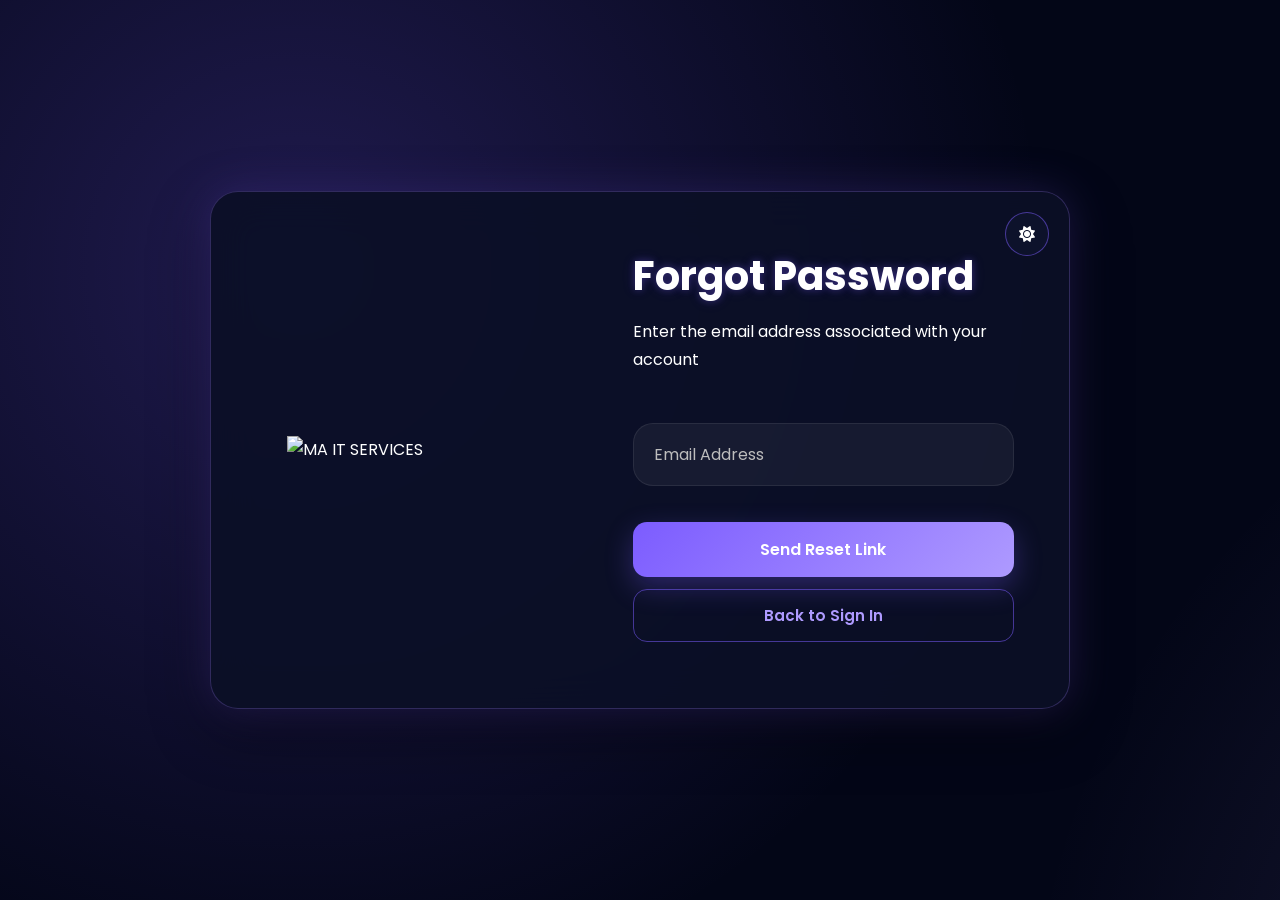
==== forgot-password.html @ 7e18f390 "Major website upgrade with settings, themes and user account features" ====
<!DOCTYPE html>
<html lang="en">

<head>
    <meta charset="UTF-8">
    <meta name="viewport" content="width=device-width, initial-scale=1.0">

    <title>Forgot Password | MA IT SERVICES</title>

    <link rel="preconnect" href="https://fonts.googleapis.com">
    <link rel="preconnect" href="https://fonts.gstatic.com" crossorigin>
    <link rel="stylesheet" href="https://fonts.googleapis.com/css2?family=Poppins:wght@300;400;500;600;700;800&display=swap">
    <link rel="stylesheet" href="style.css">
    <link rel="stylesheet" href="effects.css">
    <link rel="stylesheet" href="ui-upgrade.css">
    <script src="appearance.js"></script>
    <script src="accessibility.js"></script>
    <link
    rel="stylesheet"
    href="https://cdnjs.cloudflare.com/ajax/libs/font-awesome/6.5.2/css/all.min.css"
>
</head>

<body>

    <div id="auth-screen">

        <div class="auth-box">
            <button
    type="button"
    id="authThemeToggle"
    class="auth-theme-toggle"
    aria-label="Switch theme"
    title="Switch Light / Dark Mode"
>
    <i class="fas fa-moon"></i>
</button>

            <img src="images/logo.png" alt="MA IT SERVICES">

            <div id="forgot-section">

                <h2>Forgot Password</h2>

                <p>
                    Enter the email address associated with your account
                </p>

                <form id="forgot-password-form">

                    <input
                        type="email"
                        id="forgot-email"
                        placeholder="Email Address"
                        aria-label="Email address"
                        autocomplete="email"
                        required
                    >

                    <button type="submit">
                        Send Reset Link
                    </button>

                </form>

                <button id="forgot-back-login" type="button">
                    Back to Sign In
                </button>

                <p id="forgot-message" role="status" aria-live="polite"></p>

            </div>

        </div>

    </div>


    <script src="https://cdn.jsdelivr.net/npm/@supabase/supabase-js@2"></script>
    <script src="effects.js"></script>
    <script src="language.js"></script>

    <script>
function shouldRememberAuthPreferences() {
    return localStorage.getItem("maRememberPreferences") !== "false";
}

function readAuthPreference(key, fallbackValue) {
    const storage = shouldRememberAuthPreferences()
        ? localStorage
        : sessionStorage;
    const value = storage.getItem(key);

    return value === null ? fallbackValue : value;
}

function writeAuthPreference(key, value) {
    if (shouldRememberAuthPreferences()) {
        localStorage.setItem(key, value);
        sessionStorage.removeItem(key);
    } else {
        sessionStorage.setItem(key, value);
        localStorage.removeItem(key);
    }
}

const savedForgotTheme =
    readAuthPreference("maThemeMode", "dark");

const savedForgotAccent =
    readAuthPreference("maAccentStyle", "purple");

document.documentElement.setAttribute(
    "data-theme",
    savedForgotTheme
);

document.documentElement.setAttribute(
    "data-accent",
    savedForgotAccent
);

const authThemeToggle =
    document.getElementById("authThemeToggle");

function updateForgotThemeIcon() {
    if (!authThemeToggle) return;

    const icon = authThemeToggle.querySelector("i");

    let currentTheme =
        document.documentElement.getAttribute("data-theme");

    if (currentTheme === "system") {
        currentTheme =
            window.matchMedia("(prefers-color-scheme: light)").matches
                ? "light"
                : "dark";
    }

    if (currentTheme === "light") {
        icon.classList.remove("fa-sun");
        icon.classList.add("fa-moon");
        authThemeToggle.title = "Switch to Dark Mode";
    } else {
        icon.classList.remove("fa-moon");
        icon.classList.add("fa-sun");
        authThemeToggle.title = "Switch to Light Mode";
    }
}

if (authThemeToggle) {
    authThemeToggle.addEventListener("click", () => {

        let currentTheme =
            document.documentElement.getAttribute("data-theme");

        if (currentTheme === "system") {
            currentTheme =
                window.matchMedia("(prefers-color-scheme: light)").matches
                    ? "light"
                    : "dark";
        }

        const newTheme =
            currentTheme === "light" ? "dark" : "light";

        document.documentElement.setAttribute(
            "data-theme",
            newTheme
        );

        writeAuthPreference(
            "maThemeMode",
            newTheme
        );

        updateForgotThemeIcon();
    });
}

updateForgotThemeIcon();
        const SUPABASE_URL =
            "https://bssjncbsxnynsriqunrf.supabase.co";

        const SUPABASE_PUBLISHABLE_KEY =
            "sb_publishable_bNNHzk3Af3ME696lO3Qz9g_ANYWLmOO";


        const forgotSupabase = supabase.createClient(
            SUPABASE_URL,
            SUPABASE_PUBLISHABLE_KEY
        );


        const forgotForm =
            document.getElementById("forgot-password-form");

        const forgotEmail =
            document.getElementById("forgot-email");

        const forgotMessage =
            document.getElementById("forgot-message");

        const forgotBackLogin =
            document.getElementById("forgot-back-login");


        forgotForm.addEventListener(
            "submit",
            async (event) => {

                event.preventDefault();

                const email = forgotEmail.value.trim();

                if (!email) {
                    forgotMessage.textContent =
                        "Please enter your email address.";
                    return;
                }


                forgotMessage.textContent =
                    "Sending password reset link...";


                const { error } =
                    await forgotSupabase.auth.resetPasswordForEmail(
                        email,
                        {
                            redirectTo:
                                "http://127.0.0.1:5500/reset-password.html"
                        }
                    );


                if (error) {

                    forgotMessage.textContent =
                        error.message;

                    console.error(
                        "Password reset failed:",
                        error
                    );

                    return;
                }


                forgotMessage.textContent =
                    "Password reset link has been sent to your email.";

            }
        );


        forgotBackLogin.addEventListener(
            "click",
            () => {

                window.location.href = "index.html";

            }
        );

    </script>

</body>
</html>
---- style.css ----
:root {
    --primary: #7c5cff;
    --secondary: #9f7bff;
    --dark: #030617;
    --dark-light: #0b1026;
    --card-bg: rgba(255, 255, 255, .05);
    --border: rgba(255, 255, 255, .08);
    --text: #ffffff;
    --muted: #cfcfcf;
}

* {
    margin: 0;
    padding: 0;
    box-sizing: border-box;
    font-family: 'Poppins', sans-serif;
    scroll-behavior: smooth;
}

html {
    scroll-padding-top: 100px;
}

body {
    background: var(--dark);
    color: var(--text);
    overflow-x: hidden;
    line-height: 1.7;
}

img {
    max-width: 100%;
    display: block;
}

section {
    padding: 100px 8%;
}

.section-title {
    font-size: 3rem;
    text-align: center;
    margin-bottom: 30px;
    color: var(--secondary);
    font-weight: 700;
}

.products-subtitle {
    text-align: center;
    max-width: 800px;
    margin: 0 auto 40px;
    color: var(--muted);
}

::-webkit-scrollbar {
    width: 10px;
}

::-webkit-scrollbar-thumb {
    background: linear-gradient(var(--primary), var(--secondary));
    border-radius: 30px;
}

/* HEADER */

.header {
    position: fixed;
    top: 0;
    left: 0;
    width: 100%;
    padding: 22px 8%;
    display: flex;
    justify-content: space-between;
    align-items: center;
    background: rgba(0, 0, 0, .35);
    backdrop-filter: blur(20px);
    border-bottom: 1px solid var(--border);
    z-index: 1000;
}

.header.scrolled {
    padding: 12px 8%;
    background: rgba(0, 0, 0, .85);
    backdrop-filter: blur(30px);
    box-shadow: 0 5px 25px rgba(0, 0, 0, .3);
}

.logo {
    display: flex;
    align-items: center;
    gap: 12px;
}

.logo img {
    width: 220px;
    transition: all 0.3s ease;
}

.header.scrolled .logo img {
    transform: scale(0.85);
}

.navbar {
    display: flex;
    gap: 35px;
}

.navbar a {
    color: #fff;
    text-decoration: none;
    font-weight: 500;
    transition: .3s;
}

.navbar a:hover {
    color: var(--secondary);
}

.menu-btn{
    display:none;
    font-size:28px;
    color:#fff;
    cursor:pointer;
    z-index:1001;
}

/* HERO */

.hero {
    min-height: 100vh;
    display: flex;
    justify-content: center;
    align-items: center;
    text-align: center;
    padding-top: 120px;

    background:
        radial-gradient(circle at top right, #7c5cff22, transparent 35%),
        radial-gradient(circle at bottom left, #9f7bff22, transparent 35%);
}

.hero-content {
    max-width: 900px;
}

.hero-tag {
    display: block;
    letter-spacing: 3px;
    color: var(--secondary);
    font-size: .9rem;
    margin-top: 50px;
    margin-bottom: 40px;
}

.hero h1 {
    font-size: 5rem;
    font-weight: 800;
    margin: 0;
}

.hero p {
    font-size: 1.3rem;
    color: var(--muted);
}

.hero-buttons {
    margin-top: 40px;
    display: flex;
    justify-content: center;
    gap: 20px;
    flex-wrap: wrap;
}

.btn {
    display: inline-block;
    padding: 16px 40px;
    border-radius: 50px;
    background: linear-gradient(90deg, var(--primary), var(--secondary));
    color: #fff;
    text-decoration: none;
    font-weight: 600;
    transition: .4s;
    border: none;
    cursor: pointer;
}

.btn:hover {
    transform: translateY(-5px);
    box-shadow: 0 0 30px rgba(159, 123, 255, .5);
}

.btn-outline {
    padding: 16px 40px;
    border: 2px solid var(--secondary);
    border-radius: 50px;
    color: #fff;
    text-decoration: none;
    transition: .4s;
}

.btn-outline:hover {
    background: var(--secondary);
}

/* ABOUT */

.about p {
    max-width: 900px;
    margin: auto;
    text-align: center;
    color: var(--muted);
    font-size: 1.05rem;
}

/* SERVICES */

.service-grid {
    display: grid;
    grid-template-columns: repeat(auto-fit, minmax(250px, 1fr));
    gap: 30px;
}

.card {
    background: var(--card-bg);
    backdrop-filter: blur(20px);
    border: 1px solid var(--border);
    border-radius: 25px;
    padding: 40px;
    text-align: center;
    transition: .4s;
}

.card:hover {
    transform: translateY(-10px);
    box-shadow: 0 0 30px rgba(159, 123, 255, .25);
}

.card i {
    font-size: 3rem;
    color: var(--secondary);
    margin-bottom: 20px;
}

.card h3 {
    margin-bottom: 15px;
}

/* PRODUCTS */

.product-grid {
    display: grid;
    grid-template-columns: repeat(auto-fit, minmax(240px, 1fr));
    gap: 30px;
    margin-top: 50px;
}

.product-card {
    background: var(--card-bg);
    border: 1px solid var(--border);
    border-radius: 25px;
    overflow: hidden;
    text-align: center;
    transition: .4s;
    backdrop-filter: blur(20px);

    transform-style: preserve-3d;
    cursor: pointer;
}



.product-card:hover {
    transform: translateY(-15px) rotateX(5deg) rotateY(-5deg) scale(1.03);
    box-shadow: 0 20px 50px rgba(159, 123, 255, .35);
}

.product-card img {
    width: 100%;
    height: 220px;
    object-fit: cover;
    cursor: pointer;
}

.product-card h3 {
    padding: 20px;
}

/* MA STUDIO INC */

.company-wrapper {
    display: grid;
    grid-template-columns: 300px 1fr;
    gap: 50px;
    align-items: center;
}

.company-logo-box img {
    width: 100%;
    border-radius: 30px;
    border: 2px solid rgba(255, 255, 255, .1);
}

.company-info h3 {
    font-size: 2rem;
    color: var(--secondary);
    margin-bottom: 20px;
}

.company-info p {
    color: var(--muted);
    margin-bottom: 20px;
}

.company-info ul {
    list-style: none;
}

.company-info li {
    margin-bottom: 15px;
}

/* FOUNDER */

.founder-wrapper {
    display: grid;
    grid-template-columns: 300px 1fr;
    gap: 50px;
    align-items: center;
}

.founder-image img {
    width: 300px;
    height: 300px;
    border-radius: 50%;
    object-fit: cover;
    border: 5px solid rgba(159, 123, 255, .3);
    box-shadow: 0 0 40px rgba(159, 123, 255, .3);
}

.founder-content h3 {
    font-size: 2.2rem;
    margin-bottom: 10px;
}

.designation {
    color: var(--secondary);
    font-weight: 600;
    margin-bottom: 20px;
}

/* HIGHLIGHTS */

.highlights-grid {
    display: grid;
    grid-template-columns: repeat(auto-fit, minmax(250px, 1fr));
    gap: 30px;
    margin-top: 50px;
}

.highlight-card {
    background: var(--card-bg);
    border: 1px solid var(--border);
    border-radius: 25px;
    padding: 35px;
    text-align: center;
    backdrop-filter: blur(20px);
    transition: .4s;
}

.highlight-card:hover {
    transform: translateY(-10px);
    box-shadow: 0 0 30px rgba(159, 123, 255, .25);
}

.highlight-card i {
    font-size: 2.5rem;
    color: var(--secondary);
    margin-bottom: 20px;
}

.highlight-card h3 {
    margin-bottom: 15px;
}

/* BRANDS */

.brands-image {
    max-width: 1000px;
    margin: 50px auto 0;
}

.brands-image img {
    width: 100%;
    border-radius: 30px;
    border: 1px solid var(--border);
    box-shadow: 0 0 40px rgba(159, 123, 255, .15);
}

/* CTA */

.cta-section {
    text-align: center;
    background: linear-gradient(135deg,
            rgba(124, 92, 255, .12),
            rgba(159, 123, 255, .08));
    border-top: 1px solid var(--border);
    border-bottom: 1px solid var(--border);
}

.cta-section h2 {
    font-size: 3rem;
    margin-bottom: 20px;
}

.cta-section p {
    max-width: 800px;
    margin: 0 auto 40px;
    color: var(--muted);
}

/* CONTACT */

form {
    max-width: 750px;
    margin: 50px auto 0;
    display: flex;
    flex-direction: column;
    gap: 20px;
}

form input,
form textarea {
    padding: 18px 20px;
    background: rgba(255, 255, 255, .05);
    border: 1px solid var(--border);
    border-radius: 20px;
    color: #fff;
    outline: none;
    font-size: 1rem;
    transition: .3s;
}

form input:focus,
form textarea:focus {
    border-color: var(--secondary);
    box-shadow: 0 0 20px rgba(159, 123, 255, .25);
}

form input::placeholder,
form textarea::placeholder {
    color: #bdbdbd;
}

form button {
    align-self: center;
}

/* FOOTER */

footer {
    padding: 80px 8% 40px;
    text-align: center;
    background: #020312;
    border-top: 1px solid var(--border);
}

.footer-content h3 {
    font-size: 2rem;
    color: var(--secondary);
    margin-bottom: 15px;
}

.footer-content p {
    color: var(--muted);
    margin-bottom: 10px;
}

.footer-links {
    display: flex;
    justify-content: center;
    flex-wrap: wrap;
    gap: 25px;
    margin: 35px 0;
}

.footer-links a {
    text-decoration: none;
    color: #fff;
    transition: .3s;
}

.footer-links a:hover {
    color: var(--secondary);
}

.copyright {
    margin-top: 20px;
    opacity: .7;
}

/* BACK TO TOP */

#topBtn {
    position: fixed;
    bottom: 30px;
    right: 30px;
    width: 55px;
    height: 55px;
    border: none;
    border-radius: 50%;
    background: linear-gradient(90deg,
            var(--primary),
            var(--secondary));
    color: #fff;
    font-size: 1.2rem;
    cursor: pointer;
    display: none;
    z-index: 999;
    box-shadow: 0 0 25px rgba(159, 123, 255, .4);
}

/* LIGHTBOX */

.lightbox {
    position: fixed;
    top: 0;
    left: 0;
    width: 100%;
    height: 100%;
    background: rgba(0, 0, 0, .95);
    display: none;
    justify-content: center;
    align-items: center;
    z-index: 3000;
    padding: 20px;
}

.lightbox img {
    max-width: 90%;
    max-height: 85%;
    border-radius: 20px;
}

.close-lightbox {
    position: absolute;
    top: 30px;
    right: 40px;
    font-size: 3rem;
    color: #fff;
    cursor: pointer;
}

/* ANIMATIONS */

.reveal {
    opacity: 1;
    transform: translateY(0);
    transition: 1s ease;
}

.reveal.active {
    opacity: 1;
    transform: translateY(0);
}

/* MOBILE */

@media(max-width:900px) {

    .menu-btn {
        display: block;
    }

    .navbar {
        position: fixed;
        top: 90px;
        right: -100%;
        width: 280px;
        height: 100vh;
        background: #050919;
        flex-direction: column;
        padding-top: 50px;
        align-items: center;
        transition: .4s;
    }

    .navbar.active {
        right: 0;
    }

    .hero h1 {
        font-size: 3rem;
    }

    .company-wrapper,
    .founder-wrapper {
        grid-template-columns: 1fr;
        text-align: center;
    }

    .founder-image {
        display: flex;
        justify-content: center;
    }

}

@media(max-width:600px) {

    section {
        padding: 80px 6%;
    }

    .hero h1 {
        font-size: 2.3rem;
    }

    .section-title {
        font-size: 2rem;
    }

    .hero-buttons {
        flex-direction: column;
        align-items: center;
    }

    .btn,
    .btn-outline {
        width: 100%;
        max-width: 280px;
        text-align: center;
    }

    .footer-links {
        flex-direction: column;
        gap: 15px;
    }

}

/* SCROLL PROGRESS BAR */

#progress-bar {
    position: fixed;
    top: 0;
    left: 0;
    width: 0%;
    height: 4px;
    z-index: 9999;
    background: linear-gradient(90deg, #00c6ff, #7d5fff, #00c6ff);
    box-shadow: 0 0 15px rgba(125, 95, 255, .8);
    transition: width .1s linear;
}

/* =========================
   FLOATING PARTICLES
========================= */

.particles {
    position: fixed;
    top: 0;
    left: 0;
    width: 100%;
    height: 100%;
    overflow: hidden;
    pointer-events: none;
    z-index: -1;
}

.particles span {
    position: absolute;
    display: block;
    width: 6px;
    height: 6px;
    background: rgba(120, 170, 255, 0.5);
    border-radius: 50%;
    animation: floatParticle 18s linear infinite;
}

.particles span:nth-child(1) {
    left: 10%;
    animation-delay: 0s;
}

.particles span:nth-child(2) {
    left: 25%;
    animation-delay: 3s;
}

.particles span:nth-child(3) {
    left: 40%;
    animation-delay: 6s;
}

.particles span:nth-child(4) {
    left: 60%;
    animation-delay: 9s;
}

.particles span:nth-child(5) {
    left: 80%;
    animation-delay: 12s;
}

.particles span:nth-child(6) {
    left: 90%;
    animation-delay: 15s;
}

@keyframes floatParticle {

    0% {
        transform: translateY(100vh) scale(.5);
        opacity: 0;
    }

    20% {
        opacity: 1;
    }

    80% {
        opacity: 1;
    }

    100% {
        transform: translateY(-10vh) scale(1.2);
        opacity: 0;
    }
}

/* =========================
   CURSOR GLOW EFFECT
========================= */

.cursor-glow {
    position: fixed;
    width: 300px;
    height: 300px;
    border-radius: 50%;
    background: radial-gradient(circle,
            rgba(125, 95, 255, 0.18) 0%,
            rgba(0, 198, 255, 0.08) 40%,
            transparent 70%);

    pointer-events: none;
    transform: translate(-50%, -50%);
    z-index: 0;
    transition: transform 0.08s linear;
    filter: blur(20px);
}

/* TYPING EFFECT */

.typing-text {
    margin: 20px 0;
    font-size: 1.2rem;
    color: var(--secondary);
    min-height: 30px;
    font-weight: 600;
}

#typed::after {
    content: "|";
    animation: blink .8s infinite;
}

@keyframes blink {
    50% {
        opacity: 0;
    }
}

/* =========================
   LOADING SCREEN
========================= */

#loader {
    position: fixed;
    inset: 0;
    background: #030617;
    display: flex;
    flex-direction: column;
    justify-content: center;
    align-items: center;
    z-index: 10000;
    transition: all .8s ease;
}

#loader img {
    width: 180px;
    margin-bottom: 20px;
    animation: pulseLogo 2s infinite;
}

#loader h2 {
    color: #fff;
    margin-bottom: 10px;
}

#loader p {
    color: #7d5fff;
}

#loader.hide {
    opacity: 0;
    visibility: hidden;
    pointer-events: none;
}



@keyframes pulseLogo {

    0%,
    100% {
        transform: scale(1);
    }

    50% {
        transform: scale(1.08);
    }
}

.logo {
    display: flex;
    align-items: center;
    gap: 20px;
}

.logo span {
    font-size: 28px;
    font-weight: 700;
    color: #fff;
    letter-spacing: 1px;
    white-space: nowrap;
    text-decoration: none;
    border-bottom: none !important;
}


@media (max-width:768px) {
    .logo span {
        font-size: 18px;
    }
}

/* ==========================
   MOBILE OPTIMIZATION
========================== */

@media (max-width:768px){

    section{
        padding:80px 25px;
    }

    .section-title{
        font-size:2rem;
        text-align:center;
    }

    .container{
        width:100%;
        padding:0 15px;
    }
.logo{
    width:auto;
    gap:6px;
}

.logo span{
    display:block;
    font-size:12px;
    font-weight:700;
    color:#fff;
    white-space:nowrap;
    letter-spacing:0.5px;
}
.header{
    justify-content:space-between;
}
.menu-btn{
    position:absolute;
    right:15px;
    top:50%;
    transform:translateY(-50%);
    margin-left:0;
    z-index:1001;
    font-size:30px;
}
}/* ==========================
   MOBILE OPTIMIZATION PART 2
========================== */

@media (max-width:768px){

    .products-grid{
        grid-template-columns:1fr;
        gap:20px;
    }

    .product-card{
        width:100%;
    }

    .product-card img{
        width:100%;
        height:220px;
        object-fit:cover;
    }

    .contact-container{
        grid-template-columns:1fr;
        gap:30px;
    }

    .contact-form{
        width:100%;
    }

    .footer-content{
        text-align:center;
    }

    body{
        overflow-x:hidden;
    }

    button,
    .btn,
    a{
        min-height:48px;
    }

}/* MOBILE HEADER FIX */

@media (max-width:768px){

.header{
    height:85px;
    padding:12px 5%;
}

.logo img{
    width:120px;
    height:auto;
}

.logo span{
    display:none !important;
}
}/* MOBILE MENU BUTTON FIX */

/* FINAL MOBILE MENU FIX */

@media (max-width:768px){

    .menu-btn{
        display:flex !important;
        align-items:center;
        justify-content:center;
        position:absolute;
        right:18px;
        top:50%;
        transform:translateY(-50%);
        width:44px;
        height:44px;
        font-size:30px;
        color:#fff;
        cursor:pointer;
        z-index:9999;
    }

}


/* MOBILE NAVBAR FIX */

@media (max-width:768px){

    .navbar{
        position:fixed;
        top:80px;
        right:-100%;
        width:250px;
        height:100vh;
        background:#081225;
        display:flex;
        flex-direction:column;
        align-items:center;
        gap:25px;
        padding-top:40px;
        transition:0.4s;
        z-index:999;
    }

    .navbar.active{
        right:0;
    }

    .navbar a{
        font-size:18px;
    }

}/* SMALL MOBILE DEVICES */

@media (max-width:576px){

    .hero h1{
        font-size:2.6rem;
        line-height:1.2;
    }

    .hero p{
        font-size:1rem;
    }

    .btn{
        width:100%;
        text-align:center;
    }

    .product-card img{
        height:180px;
    }

    .section-title{
        font-size:1.8rem;
    }

    .footer{
        text-align:center;
    }

}/* ==========================
   HERO & NAVBAR REDESIGN
========================== */

.header{
    height:110px;
    padding:0 6%;
    background:rgba(3,6,23,.95);
    border-bottom:1px solid rgba(124,92,255,.2);
}

.logo img{
    width:220px;
}

.logo span{
    display:block;
    font-size:20px;
    font-weight:700;
    color:#fff;
    white-space:nowrap;
    letter-spacing:1px;
}
.navbar{
    gap:45px;
}

.navbar a{
    font-size:16px;
    font-weight:600;
    position:relative;
}

.navbar a::after{
    content:'';
    position:absolute;
    left:0;
    bottom:-8px;
    width:0;
    height:2px;
    background:#8f6fff;
    transition:.3s;
}

.navbar a:hover::after{
    width:100%;
}

.nav-contact{
    padding:12px 24px;
    border:1px solid #8f6fff;
    border-radius:40px;
    color:#fff;
    text-decoration:none;
    display:flex;
    align-items:center;
    gap:10px;
    transition:.3s;
}

.nav-contact:hover{
    background:#8f6fff;
}


/* HERO */

.hero{
    min-height:100vh;
    display:grid;
    grid-template-columns:1fr 1fr;
    align-items:center;
    gap:50px;
    padding:140px 6% 80px;
    text-align:left;
}

.hero-left h1{
    font-size:5rem;
    line-height:1;
    margin:20px 0;
}

.hero-desc{
    font-size:1.2rem;
    color:#d0d0d0;
    margin-top:20px;
}

.hero-image-box img{
    width:100%;
    border-radius:25px;
    border:1px solid rgba(124,92,255,.4);
    box-shadow:
        0 0 30px rgba(124,92,255,.35),
        0 0 80px rgba(124,92,255,.20);
    transition:0.4s ease;
}

.hero-image-box img:hover{
    transform:scale(1.02);
    box-shadow:
        0 0 40px rgba(124,92,255,.45),
        0 0 100px rgba(124,92,255,.25);
}

.hero-buttons{
    justify-content:flex-start;
}


/* MOBILE */

@media(max-width:900px){

    .nav-contact{
        display:none;
    }

    .hero{
        grid-template-columns:1fr;
        text-align:center;
        gap:40px;
    }

    .hero-buttons{
        justify-content:center;
    }

    .hero-left h1{
        font-size:3.5rem;
    }

}

@media(max-width:768px){

    .logo img{
        width:120px;
    }

    .hero{
        padding-top:120px;
    }

    .hero-left h1{
        font-size:2.8rem;
    }

    .hero-desc{
        font-size:1rem;
    }

    .hero-image-box{
        order:-1;
    }

}

@media(max-width:576px){

    .hero-left h1{
        font-size:2.3rem;
    }

    .hero-buttons .btn,
    .hero-buttons .btn-outline{
        width:100%;
        max-width:280px;
    }

}/* ==========================
   PREMIUM FOOTER REDESIGN
========================== */

.footer-cta{
    margin:80px 40px 0;
    padding:35px 50px;
    border-radius:30px 30px 0 0;
    background:linear-gradient(90deg,#5f3dff,#8f6fff);
    display:flex;
    justify-content:space-between;
    align-items:center;
    gap:30px;
    flex-wrap:wrap;
}

.footer-cta-icon{
    width:90px;
    height:90px;
    border-radius:50%;
    background:rgba(255,255,255,.15);
    display:flex;
    justify-content:center;
    align-items:center;
    font-size:36px;
    color:#fff;
    box-shadow:0 0 25px rgba(255,255,255,.25);
}

.footer-cta-text h2{
    font-size:2rem;
    margin-bottom:8px;
}

.footer-cta-text p{
    opacity:.9;
}

.footer-mail-btn{
    padding:16px 35px;
    border:1px solid rgba(255,255,255,.5);
    border-radius:50px;
    color:#fff;
    text-decoration:none;
    display:flex;
    gap:12px;
    align-items:center;
    transition:.3s;
}

.footer-mail-btn:hover{
    background:rgba(255,255,255,.15);
}


/* MAIN FOOTER */

.new-footer{
    background:#020312;
    padding:60px 6% 20px;
    border-top:1px solid rgba(124,92,255,.15);
}

.footer-grid{
    display:grid;
    grid-template-columns:1.4fr 1fr 1fr 1fr;
    gap:40px;
}

.footer-brand img{
    width:220px;
    margin-bottom:20px;
}

.footer-brand p{
    color:#cfcfcf;
    line-height:1.8;
    margin-bottom:20px;
}

.social-icons{
    display:flex;
    gap:15px;
}

.social-icons a{
    width:42px;
    height:42px;
    border-radius:50%;
    background:rgba(255,255,255,.08);
    display:flex;
    justify-content:center;
    align-items:center;
    color:#fff;
    text-decoration:none;
    transition:.3s;
}

.social-icons a:hover{
    background:#8f6fff;
}

.footer-grid h3{
    margin-bottom:20px;
    color:#fff;
}

.footer-grid a,
.footer-grid p{
    display:block;
    color:#cfcfcf;
    text-decoration:none;
    margin-bottom:12px;
    transition:.3s;
}

.footer-grid a:hover{
    color:#8f6fff;
}

.footer-bottom{
    margin-top:40px;
    padding-top:20px;
    border-top:1px solid rgba(255,255,255,.08);
    display:flex;
    justify-content:space-between;
    flex-wrap:wrap;
    gap:15px;
    color:#b0b0b0;
}


/* MOBILE FOOTER */

@media(max-width:900px){

    .footer-grid{
        grid-template-columns:1fr 1fr;
    }

}

@media(max-width:768px){

    .footer-cta{
        margin:60px 20px 0;
        padding:30px 25px;
        text-align:center;
        justify-content:center;
    }

    .footer-grid{
        grid-template-columns:1fr;
        text-align:center;
    }

    .social-icons{
        justify-content:center;
    }

    .footer-brand img{
        margin:auto auto 20px;
    }

    .footer-bottom{
        justify-content:center;
        text-align:center;
    }

}

@media(max-width:576px){

    .footer-cta-text h2{
        font-size:1.5rem;
    }

    .footer-mail-btn{
        width:100%;
        justify-content:center;
    }

}/* ==========================
   FINAL FIXES + MOBILE
========================== */

/* HERO IMAGE */
.hero-right{
    display:flex;
    justify-content:center;
    align-items:center;
}

.hero-image-box{
    width:100%;
    max-width:700px;
    position:relative;
    padding:12px;
    border-radius:30px;
    overflow:hidden;
}

.hero-image-box::before{
    content:"";
    position:absolute;
    inset:0;
    border-radius:30px;
    background:linear-gradient(
        90deg,
        #ff00ff,
        #00ffff,
        #00ff66,
        #ff00ff
    );
    background-size:300% 300%;
  animation:rgbGlow 4s linear infinite;
filter:blur(25px);
opacity:1;
}

.hero-image-box img{
    position:relative;
    z-index:1;
}
@keyframes rgbGlow{

    0%{
        background-position:0% 50%;
    }

    50%{
        background-position:100% 50%;
    }

    100%{
        background-position:0% 50%;
    }

}
.hero-image-box img{
    width:100%;
    height:auto;
    object-fit:cover;
    border-radius:25px;
    display:block;
    box-shadow:
        0 0 25px rgba(0,255,255,.35),
        0 0 50px rgba(140,0,255,.35);
}
/* LOGO FIX */
.logo img{
    width:200px !important;
    height:auto;
}

/* NAVBAR FIX */
.navbar{
    align-items:center;
}

.navbar a{
    white-space:nowrap;
}

/* MOBILE HEADER */
@media(max-width:768px){

    .header{
        padding:15px 20px;
        height:80px;
    }

    .logo img{
        width:140px !important;
    }

    .menu-btn{
        right:20px;
        top:25px;
        position:absolute;
    }

    .navbar{
        top:80px;
        width:100%;
        right:-100%;
    }

    .navbar.active{
        right:0;
    }

    .hero{
        padding:120px 20px 60px;
    }

    .hero-right{
        order:2;
    }

    .hero-left{
        order:1;
    }

.hero-image-box{
    max-width: 820px;
}

}

/* SMALL DEVICES */
@media(max-width:576px){

    .hero-tag{
        font-size:.8rem;
        letter-spacing:2px;
    }

    .hero-left h1{
        font-size:2.2rem !important;
    }

    .hero-desc{
        line-height:1.8;
    }

    .footer-cta{
        border-radius:20px 20px 0 0;
    }

    #topBtn{
        width:50px;
        height:50px;
        right:20px;
        bottom:20px;
    }

}/* =========================
   CUSTOMER AUTH SCREEN
========================= */

#auth-screen {
    position: fixed;
    inset: 0;
    width: 100%;
    min-height: 100vh;
    background:
        radial-gradient(circle at top right, rgba(124,92,255,.18), transparent 35%),
        radial-gradient(circle at bottom left, rgba(0,198,255,.12), transparent 35%),
        #030617;

    display: flex;
    align-items: center;
    justify-content: center;

    padding: 25px;
    z-index: 9998;
    overflow-y: auto;
}

.auth-box {
    width: 100%;
    max-width: 440px;

    background: rgba(11,16,38,.92);
    border: 1px solid rgba(159,123,255,.25);
    border-radius: 28px;

    padding: 40px 35px;
    text-align: center;

    box-shadow:
        0 0 40px rgba(124,92,255,.20),
        0 20px 60px rgba(0,0,0,.45);

    backdrop-filter: blur(20px);
}

.auth-box > img {
    width: 170px;
    height: auto;
    margin: 0 auto 25px;
}

.auth-box h2 {
    font-size: 2rem;
    margin-bottom: 8px;
}

.auth-box > p {
    color: #cfcfcf;
}

#login-form {
    width: 100%;
    margin: 30px 0 15px;
    gap: 16px;
}

#login-form input {
    width: 100%;
    padding: 16px 18px;
    border-radius: 14px;
}

#login-form button {
    width: 100%;
    padding: 15px;
    border: none;
    border-radius: 14px;

    background: linear-gradient(90deg, #5f3dff, #8f6fff);
    color: white;

    font-size: 1rem;
    font-weight: 600;
    cursor: pointer;
}

#forgot-password-btn {
    background: transparent;
    border: none;
    color: #9f7bff;
    cursor: pointer;
    font-size: .95rem;
    margin-top: 5px;
}

#login-message {
    margin-top: 15px;
    min-height: 24px;
    color: #ffffff;
}

@media (max-width: 576px) {

    #auth-screen {
        padding: 18px;
    }

    .auth-box {
        padding: 32px 22px;
        border-radius: 22px;
    }

    .auth-box > img {
        width: 140px;
    }

    .auth-box h2 {
        font-size: 1.7rem;
    }
}/* =========================
   DESKTOP AUTH SCREEN
========================= */

@media (min-width: 900px) {

    #auth-screen {
        padding: 40px;
    }

    .auth-box {
        max-width: 860px;
        min-height: 500px;

        display: grid;
        grid-template-columns: 0.9fr 1.1fr;
        grid-template-rows: auto auto auto auto auto;

        column-gap: 55px;
        align-items: center;

        padding: 50px 55px;
        text-align: left;
    }

    .auth-box > img {
        grid-column: 1;
        grid-row: 1 / 6;

        width: 270px;
        margin: 0 auto;
    }

    .auth-box h2 {
        grid-column: 2;

        font-size: 2.5rem;
        margin: 0 0 8px;

        align-self: end;
    }

    .auth-box > p:not(#login-message) {
        grid-column: 2;

        margin: 0;
        font-size: 1rem;
    }

    #login-form {
        grid-column: 2;

        margin: 28px 0 12px;
    }

    #login-form input {
        padding: 17px 18px;
        font-size: 1rem;
    }

    #login-form button {
        padding: 16px;
        font-size: 1.05rem;
    }

    #forgot-password-btn {
        grid-column: 2;

        justify-self: start;
        margin-top: 2px;
    }

    #login-message {
        grid-column: 2;

        margin-top: 10px;
        text-align: left;
    }
}/* =========================
   SIGNUP BUTTONS
========================= */

#signup-form button[type="submit"] {
    width: 100%;
    padding: 15px 20px;
    margin-top: 4px;

    border: none;
    border-radius: 14px;

    background: linear-gradient(90deg, #5f3dff, #8f6fff);
    color: #ffffff;

    font-size: 1rem;
    font-weight: 600;

    cursor: pointer;
    transition: 0.3s ease;
}

#signup-form button[type="submit"]:hover {
    transform: translateY(-2px);
    box-shadow: 0 8px 25px rgba(124, 92, 255, 0.35);
}

#back-to-login-btn {
    width: 100%;
    padding: 14px 20px;
    margin-top: 12px;

    background: transparent;
    color: #a98cff;

    border: 1px solid rgba(169, 140, 255, 0.65);
    border-radius: 14px;

    font-size: 0.95rem;
    font-weight: 600;

    cursor: pointer;
    transition: 0.3s ease;
}

#back-to-login-btn:hover {
    background: rgba(124, 92, 255, 0.10);
    border-color: #a98cff;
}/* =========================
   LOGIN CREATE ACCOUNT BUTTON
========================= */

#create-account-btn {
    width: 100%;
    padding: 14px 20px;
    margin-top: 12px;

    background: transparent;
    color: #a98cff;

    border: 1px solid rgba(169, 140, 255, 0.65);
    border-radius: 14px;

    font-size: 0.95rem;
    font-weight: 600;

    cursor: pointer;
    transition: 0.3s ease;
}

#create-account-btn:hover {
    background: rgba(124, 92, 255, 0.12);
    border-color: #a98cff;
    transform: translateY(-1px);
}/* =========================
   RESET PASSWORD BUTTON
========================= */

#reset-password-form button[type="submit"] {
    width: 100%;
    padding: 15px 20px;
    margin-top: 8px;

    border: none;
    border-radius: 14px;

    background: linear-gradient(90deg, #5f3dff, #8f6fff);
    color: #ffffff;

    font-size: 1rem;
    font-weight: 600;

    cursor: pointer;
    transition: 0.3s ease;
}

#reset-password-form button[type="submit"]:hover {
    transform: translateY(-2px);
    box-shadow: 0 8px 25px rgba(124, 92, 255, 0.35);
}

#reset-password-form button[type="submit"]:active {
    transform: translateY(0);
}/* =========================
   FORGOT PASSWORD PAGE BUTTONS
========================= */

#forgot-password-form button[type="submit"] {
    width: 100%;
    padding: 15px 20px;
    margin-top: 16px;

    border: none;
    border-radius: 14px;

    background: linear-gradient(90deg, #5f3dff, #8f6fff);
    color: #ffffff;

    font-size: 1rem;
    font-weight: 600;

    cursor: pointer;
    transition: 0.3s ease;
}

#forgot-password-form button[type="submit"]:hover {
    transform: translateY(-2px);
    box-shadow: 0 8px 25px rgba(124, 92, 255, 0.35);
}

#forgot-back-login {
    width: 100%;
    padding: 14px 20px;
    margin-top: 12px;

    background: transparent;
    color: #a98cff;

    border: 1px solid rgba(169, 140, 255, 0.7);
    border-radius: 14px;

    font-size: 0.95rem;
    font-weight: 600;

    cursor: pointer;
    transition: 0.3s ease;
}

#forgot-back-login:hover {
    background: rgba(124, 92, 255, 0.12);
    border-color: #a98cff;
    transform: translateY(-1px);
}

#forgot-message {
    margin-top: 16px;
    line-height: 1.5;
    text-align: center;
}/* AUTH PAGES ONLY */

body.auth-locked {
    overflow: hidden;
}

body.auth-locked #progress-bar {
    display: none !important;
}/* ==============================
   SIGNUP OTP VERIFICATION UI
============================== */

#signup-otp-section:not([hidden]) {
    width: 100%;
    display: flex;
    flex-direction: column;
    gap: 12px;
}

#signup-otp-section h2 {
    margin: 0 0 8px;
}

#signup-otp-section > p {
    margin: 0 0 8px;
    line-height: 1.5;
}

/* OTP INPUT */
#signup-otp {
    width: 100%;
    box-sizing: border-box;
    padding: 17px 18px;

    background: #171c31;
    color: #ffffff;

    border: 1px solid rgba(255, 255, 255, 0.1);
    border-radius: 14px;

    font-size: 16px;
    font-weight: 500;
    letter-spacing: 3px;
    outline: none;

    transition: 0.25s ease;
}

#signup-otp:focus {
    border-color: #8f6fff;
    box-shadow: 0 0 0 3px rgba(143, 111, 255, 0.12);
}

/* VERIFY BUTTON */
#verify-signup-otp-btn {
    width: 100%;
    box-sizing: border-box;
    padding: 15px 20px;

    border: none;
    border-radius: 14px;

    background: linear-gradient(90deg, #5f3dff, #8f6fff);
    color: #ffffff;

    font-size: 15px;
    font-weight: 700;

    cursor: pointer;
    transition: 0.25s ease;
}

#verify-signup-otp-btn:hover {
    transform: translateY(-1px);
    box-shadow: 0 8px 24px rgba(124, 92, 255, 0.30);
}

/* RESEND BUTTON */
#resend-signup-otp-btn {
    width: 100%;
    box-sizing: border-box;
    padding: 14px 20px;

    background: transparent;
    color: #a98cff;

    border: 1px solid rgba(169, 140, 255, 0.75);
    border-radius: 14px;

    font-size: 14px;
    font-weight: 600;

    cursor: pointer;
    transition: 0.25s ease;
}

#resend-signup-otp-btn:hover {
    background: rgba(143, 111, 255, 0.10);
    border-color: #a98cff;
}

/* OTP STATUS MESSAGE */
#signup-otp-message {
    margin: 4px 0 0;
    text-align: center;
    line-height: 1.45;
    font-size: 14px;
}/* ==============================
   HEADER USER PROFILE BUTTON
============================== */

.user-profile-btn {
    width: 48px;
    height: 48px;
    min-width: 48px;

margin-left: 0;

    display: inline-flex;
    align-items: center;
    justify-content: center;

    border-radius: 50%;

    background: rgba(12, 16, 38, 0.95);
    border: 1px solid #8f6fff;

    color: #ffffff;
    font-size: 17px;

    cursor: pointer;

    transition:
        transform 0.25s ease,
        background 0.25s ease,
        border-color 0.25s ease,
        box-shadow 0.25s ease;
}

.user-profile-btn:hover {
    transform: translateY(-2px);

    background: rgba(124, 92, 255, 0.12);
    border-color: #a98cff;

    box-shadow:
        0 0 18px rgba(124, 92, 255, 0.28);
}

.user-profile-btn:active {
    transform: scale(0.96);
}


.header-actions {
    display: flex;
    align-items: center;
    gap: 8px;
}/* ==============================
   LOGIN PASSWORD SHOW / HIDE
============================== */

#login-form .password-field {
    position: relative;
    width: 100%;
}

#login-form .password-field #login-password {
    width: 100%;
    box-sizing: border-box;
    padding-right: 55px;
}

#login-form .password-field .password-toggle {
    position: absolute;
    top: 50%;
    right: 14px;
    transform: translateY(-50%);

    width: 38px;
    height: 38px;
    padding: 0;

    display: flex;
    align-items: center;
    justify-content: center;

    background: transparent;
    border: none;
    border-radius: 50%;

    color: #aaa6bb;
    font-size: 16px;

    cursor: pointer;
    box-shadow: none;
}

#login-form .password-field .password-toggle:hover {
    background: rgba(143, 111, 255, 0.10);
    color: #a98cff;
    transform: translateY(-50%);
}

#login-form .password-field .password-toggle:active {
    transform: translateY(-50%) scale(0.94);
}/* ==============================
   SETTINGS PAGE
============================== */

.settings-page {
    margin: 0;
    min-height: 100vh;
    background:
        radial-gradient(circle at top right, rgba(107, 72, 255, 0.14), transparent 30%),
        #050817;
    color: #ffffff;
    font-family: inherit;
}

/* HEADER */
.settings-header {
    height: 86px;
    padding: 0 42px;

    display: flex;
    align-items: center;
    gap: 20px;

    background: rgba(7, 10, 28, 0.96);
    border-bottom: 1px solid rgba(150, 120, 255, 0.16);
}

.settings-back-btn {
    width: 46px;
    height: 46px;

    display: flex;
    align-items: center;
    justify-content: center;

    border-radius: 50%;
    border: 1px solid #8f6fff;

    color: #ffffff;
    text-decoration: none;

    background: rgba(20, 24, 50, 0.8);
    transition: 0.25s ease;
}

.settings-back-btn:hover {
    background: rgba(143, 111, 255, 0.13);
    box-shadow: 0 0 18px rgba(143, 111, 255, 0.25);
}

.settings-brand {
    display: flex;
    align-items: center;
    gap: 14px;
}

.settings-brand img {
    width: 52px;
    height: 52px;
    object-fit: contain;
}

.settings-brand h1 {
    margin: 0;
    font-size: 22px;
}

.settings-brand p {
    margin: 3px 0 0;
    color: #9c98ad;
    font-size: 12px;
    letter-spacing: 0.08em;
}

/* MAIN LAYOUT */
.settings-layout {
    width: min(1200px, calc(100% - 48px));
    margin: 36px auto;

    display: grid;
    grid-template-columns: 250px 1fr;
    gap: 28px;
}

/* SIDEBAR */
.settings-sidebar {
    padding: 18px;

    background: rgba(10, 14, 36, 0.94);
    border: 1px solid rgba(143, 111, 255, 0.18);
    border-radius: 22px;

    display: flex;
    flex-direction: column;
    gap: 8px;

    height: fit-content;
}

.settings-nav-item {
    width: 100%;
    padding: 14px 16px;

    display: flex;
    align-items: center;
    gap: 12px;

    border: none;
    border-radius: 13px;

    background: transparent;
    color: #a9a5b7;

    font-size: 14px;
    font-weight: 600;
    text-align: left;

    cursor: pointer;
    transition: 0.22s ease;
}

.settings-nav-item i {
    width: 20px;
    text-align: center;
}

.settings-nav-item:hover {
    background: rgba(143, 111, 255, 0.08);
    color: #ffffff;
}

.settings-nav-item.active {
    background: linear-gradient(
        90deg,
        rgba(95, 61, 255, 0.24),
        rgba(143, 111, 255, 0.12)
    );

    color: #ffffff;
    border: 1px solid rgba(143, 111, 255, 0.35);
}

/* CONTENT */
.settings-content {
    padding: 30px;

    background: rgba(10, 14, 36, 0.82);
    border: 1px solid rgba(143, 111, 255, 0.18);
    border-radius: 24px;

    min-height: 520px;
}

.settings-content-header h2 {
    margin: 0;
    font-size: 30px;
}

.settings-content-header p {
    margin: 8px 0 26px;
    color: #9c98ad;
}

/* PLACEHOLDER CARD */
.settings-placeholder-card {
    min-height: 320px;

    display: flex;
    flex-direction: column;
    align-items: center;
    justify-content: center;

    text-align: center;

    border-radius: 20px;
    border: 1px dashed rgba(143, 111, 255, 0.28);

    background: rgba(255, 255, 255, 0.018);
}

.settings-placeholder-card i {
    font-size: 34px;
    color: #8f6fff;
    margin-bottom: 16px;
}

.settings-placeholder-card h3 {
    margin: 0 0 8px;
    font-size: 20px;
}

.settings-placeholder-card p {
    margin: 0;
    color: #9692a8;
}

/* MOBILE */
@media (max-width: 820px) {

    .settings-header {
        padding: 0 18px;
    }

    .settings-layout {
        width: calc(100% - 28px);
        grid-template-columns: 1fr;
        margin: 22px auto;
    }

    .settings-sidebar {
        flex-direction: row;
        overflow-x: auto;
    }

    .settings-nav-item {
        width: auto;
        min-width: max-content;
    }

    .settings-content {
        padding: 22px;
    }
}

/* ==============================
   GENERAL SETTINGS CONTROLS
============================== */

.settings-page .settings-options-list {
    display: grid;
    gap: 14px;
}

.settings-page .settings-option-row {
    position: relative;
    min-height: 104px;
    padding: 22px 24px;

    display: flex;
    align-items: center;
    justify-content: space-between;
    gap: 28px;

    overflow: hidden;
    border: 1px solid rgba(159, 123, 255, 0.16);
    border-radius: 18px;
    background:
        linear-gradient(115deg, rgba(124, 92, 255, 0.075), transparent 42%),
        rgba(255, 255, 255, 0.025);

    transition:
        transform 0.25s ease,
        border-color 0.25s ease,
        background 0.25s ease,
        box-shadow 0.25s ease;
}

.settings-page .settings-option-row::before {
    content: "";
    position: absolute;
    inset: 0 auto 0 0;
    width: 3px;
    background: linear-gradient(180deg, #9f7bff, #5f3dff);
    opacity: 0.55;
}

.settings-page .settings-option-row:hover {
    transform: translateY(-2px);
    border-color: rgba(159, 123, 255, 0.34);
    background:
        linear-gradient(115deg, rgba(124, 92, 255, 0.12), transparent 48%),
        rgba(255, 255, 255, 0.035);
    box-shadow: 0 14px 34px rgba(0, 0, 0, 0.2);
}

.settings-page .settings-option-info {
    min-width: 0;
}

.settings-page .settings-option-info h3 {
    margin: 0 0 5px;
    color: #ffffff;
    font-size: 16px;
    font-weight: 650;
    line-height: 1.35;
}

.settings-page .settings-option-info p {
    margin: 0;
    color: #aaa6b9;
    font-size: 13px;
    line-height: 1.6;
}

/* PURPLE TOGGLE SWITCH */
.settings-page .settings-switch {
    position: relative;
    width: 54px;
    height: 30px;
    flex: 0 0 54px;
    cursor: pointer;
}

.settings-page .settings-switch input {
    position: absolute;
    width: 1px;
    height: 1px;
    opacity: 0;
    pointer-events: none;
}

.settings-page .settings-switch-slider {
    position: absolute;
    inset: 0;

    border: 1px solid rgba(255, 255, 255, 0.13);
    border-radius: 999px;
    background: #1a1e36;
    box-shadow: inset 0 2px 5px rgba(0, 0, 0, 0.28);

    transition:
        background 0.25s ease,
        border-color 0.25s ease,
        box-shadow 0.25s ease;
}

.settings-page .settings-switch-slider::before {
    content: "";
    position: absolute;
    top: 4px;
    left: 4px;

    width: 20px;
    height: 20px;
    border-radius: 50%;
    background: #e7e4f2;
    box-shadow: 0 3px 9px rgba(0, 0, 0, 0.35);

    transition:
        transform 0.25s cubic-bezier(0.2, 0.8, 0.2, 1),
        background 0.25s ease;
}

.settings-page .settings-switch input:checked + .settings-switch-slider {
    border-color: rgba(179, 154, 255, 0.74);
    background: linear-gradient(90deg, #5f3dff, #9f7bff);
    box-shadow:
        inset 0 1px 2px rgba(255, 255, 255, 0.16),
        0 0 18px rgba(124, 92, 255, 0.34);
}

.settings-page .settings-switch input:checked + .settings-switch-slider::before {
    transform: translateX(24px);
    background: #ffffff;
}

.settings-page .settings-switch input:focus-visible + .settings-switch-slider {
    outline: 3px solid rgba(159, 123, 255, 0.28);
    outline-offset: 3px;
}

/* DARK SELECT */
.settings-page .settings-select-wrap {
    position: relative;
    width: 190px;
    flex: 0 0 190px;
}

.settings-page .settings-select {
    width: 100%;
    min-height: 46px;
    padding: 0 42px 0 15px;

    appearance: none;
    color-scheme: dark;
    border: 1px solid rgba(159, 123, 255, 0.3);
    border-radius: 13px;
    outline: none;
    background: rgba(8, 11, 30, 0.86);
    color: #f5f2ff;

    font-size: 13px;
    font-weight: 600;
    cursor: pointer;

    transition:
        border-color 0.22s ease,
        background 0.22s ease,
        box-shadow 0.22s ease;
}

.settings-page .settings-select:hover {
    border-color: rgba(179, 154, 255, 0.58);
    background: rgba(18, 20, 49, 0.96);
}

.settings-page .settings-select:focus-visible {
    border-color: #9f7bff;
    box-shadow: 0 0 0 3px rgba(159, 123, 255, 0.16);
}

.settings-page .settings-select-wrap i {
    position: absolute;
    top: 50%;
    right: 15px;
    transform: translateY(-50%);
    color: #a98cff;
    font-size: 11px;
    pointer-events: none;
}

.settings-page .settings-select option {
    background: #0b1026;
    color: #ffffff;
}

/* RESET ACTION */
.settings-page .settings-danger-row {
    border-color: rgba(255, 111, 151, 0.18);
    background:
        linear-gradient(115deg, rgba(255, 75, 135, 0.055), transparent 46%),
        rgba(255, 255, 255, 0.02);
}

.settings-page .settings-danger-row::before {
    background: linear-gradient(180deg, #ff8ab0, #9f4bff);
}

.settings-page .settings-danger-row:hover {
    border-color: rgba(255, 118, 164, 0.32);
    background:
        linear-gradient(115deg, rgba(255, 75, 135, 0.09), transparent 50%),
        rgba(255, 255, 255, 0.03);
}

.settings-page .settings-reset-btn {
    min-width: 156px;
    min-height: 46px;
    padding: 0 18px;

    display: inline-flex;
    align-items: center;
    justify-content: center;
    gap: 9px;

    border: 1px solid rgba(255, 132, 171, 0.42);
    border-radius: 13px;
    background: rgba(255, 75, 135, 0.075);
    color: #ffbad0;

    font-size: 13px;
    font-weight: 700;
    cursor: pointer;

    transition:
        transform 0.22s ease,
        border-color 0.22s ease,
        background 0.22s ease,
        color 0.22s ease,
        box-shadow 0.22s ease;
}

.settings-page .settings-reset-btn:hover {
    transform: translateY(-2px);
    border-color: rgba(255, 153, 188, 0.72);
    background: linear-gradient(90deg, rgba(189, 64, 129, 0.32), rgba(124, 68, 210, 0.3));
    color: #ffffff;
    box-shadow: 0 10px 24px rgba(145, 48, 112, 0.18);
}

.settings-page .settings-reset-btn:active {
    transform: translateY(0);
}

.settings-page .settings-reset-btn:focus-visible {
    outline: 3px solid rgba(255, 132, 171, 0.2);
    outline-offset: 3px;
}

@media (max-width: 640px) {
    .settings-page .settings-content-header h2 {
        font-size: 25px;
    }

    .settings-page .settings-option-row {
        min-height: 0;
        padding: 20px;
        align-items: flex-start;
        flex-direction: column;
        gap: 17px;
    }

    .settings-page .settings-switch {
        align-self: flex-start;
    }

    .settings-page .settings-select-wrap,
    .settings-page .settings-reset-btn {
        width: 100%;
        flex-basis: auto;
    }
}

@media (prefers-reduced-motion: reduce) {
    .settings-page .settings-option-row,
    .settings-page .settings-switch-slider,
    .settings-page .settings-switch-slider::before,
    .settings-page .settings-select,
    .settings-page .settings-reset-btn {
        transition: none;
    }
}/* =========================================
   SETTINGS THEME MODES
========================================= */

/* DARK - DEFAULT */
html[data-theme="dark"] .settings-page {
    background: #050817;
    color: #ffffff;
}

html[data-theme="dark"] .settings-header,
html[data-theme="dark"] .settings-sidebar,
html[data-theme="dark"] .settings-content {
    background-color: rgba(10, 14, 36, 0.94);
}


/* LIGHT MODE */
html[data-theme="light"] .settings-page {
    background: #f4f5fb;
    color: #17182a;
}

html[data-theme="light"] .settings-header {
    background: #ffffff;
    border-bottom-color: rgba(90, 70, 170, 0.16);
}

html[data-theme="light"] .settings-sidebar,
html[data-theme="light"] .settings-content {
    background: #ffffff;
    border-color: rgba(90, 70, 170, 0.18);
}

html[data-theme="light"] .settings-option-row {
    background: #f8f8fd;
    border-color: rgba(90, 70, 170, 0.18);
}

html[data-theme="light"] .settings-option-info h3,
html[data-theme="light"] .settings-content-header h2 {
    color: #17182a;
}

html[data-theme="light"] .settings-option-info p,
html[data-theme="light"] .settings-content-header p,
html[data-theme="light"] .settings-brand p {
    color: #6f6b80;
}

html[data-theme="light"] .settings-select {
    background: #ffffff;
    color: #17182a;
}

html[data-theme="light"] .settings-nav-item {
    color: #625e72;
}

html[data-theme="light"] .settings-nav-item:hover,
html[data-theme="light"] .settings-nav-item.active {
    color: #17182a;
}


/* SYSTEM DEFAULT */
@media (prefers-color-scheme: light) {

    html[data-theme="system"] .settings-page {
        background: #f4f5fb;
        color: #17182a;
    }

    html[data-theme="system"] .settings-header,
    html[data-theme="system"] .settings-sidebar,
    html[data-theme="system"] .settings-content {
        background: #ffffff;
        border-color: rgba(90, 70, 170, 0.18);
    }

    html[data-theme="system"] .settings-option-row {
        background: #f8f8fd;
        border-color: rgba(90, 70, 170, 0.18);
    }

    html[data-theme="system"] .settings-option-info h3,
    html[data-theme="system"] .settings-content-header h2 {
        color: #17182a;
    }

    html[data-theme="system"] .settings-option-info p,
    html[data-theme="system"] .settings-content-header p {
        color: #6f6b80;
    }

    html[data-theme="system"] .settings-select {
        background: #ffffff;
        color: #17182a;
    }
}/* =========================================
   SETTINGS ACCENT STYLES
========================================= */

/* PURPLE - DEFAULT */
html[data-accent="purple"] {
    --settings-accent: #7c5cff;
    --settings-accent-light: #a98cff;
    --settings-accent-soft: rgba(124, 92, 255, 0.14);
    --settings-accent-border: rgba(124, 92, 255, 0.45);
    --settings-accent-shadow: rgba(124, 92, 255, 0.28);
}

/* BLUE */
html[data-accent="blue"] {
    --settings-accent: #3b82f6;
    --settings-accent-light: #60a5fa;
    --settings-accent-soft: rgba(59, 130, 246, 0.14);
    --settings-accent-border: rgba(59, 130, 246, 0.45);
    --settings-accent-shadow: rgba(59, 130, 246, 0.28);
}

/* CYAN */
html[data-accent="cyan"] {
    --settings-accent: #06b6d4;
    --settings-accent-light: #22d3ee;
    --settings-accent-soft: rgba(6, 182, 212, 0.14);
    --settings-accent-border: rgba(6, 182, 212, 0.45);
    --settings-accent-shadow: rgba(6, 182, 212, 0.28);
}


/* ACTIVE SIDEBAR */
.settings-nav-item.active {
    border-color: var(--settings-accent-border);
    background: var(--settings-accent-soft);
}

/* BACK BUTTON */
.settings-back-btn {
    border-color: var(--settings-accent);
}

.settings-back-btn:hover {
    border-color: var(--settings-accent-light);
    box-shadow: 0 0 18px var(--settings-accent-shadow);
}

/* SETTINGS CARDS */
.settings-option-row {
    border-left-color: var(--settings-accent);
}

/* TOGGLE SWITCH */
.settings-switch input:checked + .settings-switch-slider {
    background: linear-gradient(
        135deg,
        var(--settings-accent),
        var(--settings-accent-light)
    );

    box-shadow: 0 0 16px var(--settings-accent-shadow);
}

/* SELECT / DROPDOWN */
.settings-select:focus {
    border-color: var(--settings-accent);
    box-shadow: 0 0 0 3px var(--settings-accent-soft);
}

/* PLACEHOLDER / ICONS */
.settings-placeholder-card i {
    color: var(--settings-accent);
}
/* =========================================
   SETTINGS ACCENT - FULL OVERRIDE
   KEEP THIS AT THE VERY END OF style.css
========================================= */

.settings-page {
    accent-color: var(--settings-accent);
}

/* ACTIVE SIDEBAR ITEM */
.settings-page .settings-nav-item.active {
    background: var(--settings-accent-soft) !important;
    border-color: var(--settings-accent-border) !important;
    box-shadow: inset 3px 0 0 var(--settings-accent) !important;
}

.settings-page .settings-nav-item.active i {
    color: var(--settings-accent-light) !important;
}

/* SETTINGS CARDS */
.settings-page .settings-option-row {
    border-color: var(--settings-accent-border) !important;
    border-left-color: var(--settings-accent) !important;
}

/* DROPDOWNS */
.settings-page .settings-select {
    border-color: var(--settings-accent-border) !important;
}

.settings-page .settings-select:hover {
    border-color: var(--settings-accent-light) !important;
}

.settings-page .settings-select:focus {
    border-color: var(--settings-accent) !important;
    box-shadow: 0 0 0 3px var(--settings-accent-soft) !important;
}

/* TOGGLE - ON STATE */
.settings-page
.settings-switch
input:checked + .settings-switch-slider {
    background: linear-gradient(
        135deg,
        var(--settings-accent),
        var(--settings-accent-light)
    ) !important;

    border-color: var(--settings-accent) !important;

    box-shadow:
        0 0 16px var(--settings-accent-shadow) !important;
}

/* TOGGLE THUMB GLOW */
.settings-page
.settings-switch
input:checked + .settings-switch-slider::before {
    box-shadow:
        0 0 10px var(--settings-accent-shadow) !important;
}

/* BACK BUTTON */
.settings-page .settings-back-btn {
    border-color: var(--settings-accent) !important;
}

.settings-page .settings-back-btn:hover {
    color: var(--settings-accent-light) !important;
    border-color: var(--settings-accent-light) !important;

    box-shadow:
        0 0 18px var(--settings-accent-shadow) !important;
}

/* PLACEHOLDER / SETTINGS ICONS */
.settings-page .settings-placeholder-card i {
    color: var(--settings-accent) !important;
}

/* FOCUS */
.settings-page button:focus-visible,
.settings-page select:focus-visible,
.settings-page a:focus-visible {
    outline: 2px solid var(--settings-accent) !important;
    outline-offset: 3px;
}

/* SCROLLBAR */
.settings-page::-webkit-scrollbar-thumb {
    background: var(--settings-accent) !important;
}

html[data-accent] {
    scrollbar-color: var(--settings-accent) #090d22;
}/* =========================================
   MAIN WEBSITE - SAVED ACCENT SETTINGS
========================================= */

html[data-accent="purple"] {
    --website-accent: #7c5cff;
    --website-accent-light: #a98cff;
    --website-accent-soft: rgba(124, 92, 255, 0.14);
    --website-accent-border: rgba(124, 92, 255, 0.50);
    --website-accent-shadow: rgba(124, 92, 255, 0.30);
}

html[data-accent="blue"] {
    --website-accent: #3b82f6;
    --website-accent-light: #60a5fa;
    --website-accent-soft: rgba(59, 130, 246, 0.14);
    --website-accent-border: rgba(59, 130, 246, 0.50);
    --website-accent-shadow: rgba(59, 130, 246, 0.30);
}

html[data-accent="cyan"] {
    --website-accent: #06b6d4;
    --website-accent-light: #22d3ee;
    --website-accent-soft: rgba(6, 182, 212, 0.14);
    --website-accent-border: rgba(6, 182, 212, 0.50);
    --website-accent-shadow: rgba(6, 182, 212, 0.30);
}

/* HEADER PROFILE + SETTINGS BUTTONS */
.header-actions .user-profile-btn {
    border-color: var(--website-accent) !important;
}

.header-actions .user-profile-btn:hover {
    color: var(--website-accent-light) !important;
    border-color: var(--website-accent-light) !important;
    background: var(--website-accent-soft) !important;
    box-shadow: 0 0 18px var(--website-accent-shadow) !important;
}

/* NAVIGATION */
.navbar a:hover {
    color: var(--website-accent-light) !important;
}

/* GENERAL BUTTON ACCENT */
.hero a,
.hero button {
    border-color: var(--website-accent-border);
}

/* FOCUS */
body:not(.settings-page) a:focus-visible,
body:not(.settings-page) button:focus-visible,
body:not(.settings-page) input:focus-visible,
body:not(.settings-page) select:focus-visible {
    outline: 2px solid var(--website-accent);
    outline-offset: 3px;
}/* =========================================
   MAIN WEBSITE - DARK / LIGHT THEME
========================================= */

/* LIGHT MODE */
html[data-theme="light"] body:not(.settings-page) {
    background: #f4f6fb !important;
    color: #17182a !important;
}

html[data-theme="light"] body:not(.settings-page) .header {
    background: rgba(255, 255, 255, 0.96) !important;
    border-bottom-color: rgba(40, 45, 80, 0.12) !important;
}

html[data-theme="light"] body:not(.settings-page) .navbar a {
    color: #25263a !important;
}

html[data-theme="light"] body:not(.settings-page) .navbar a:hover {
    color: var(--website-accent) !important;
}

html[data-theme="light"] body:not(.settings-page) .hero {
    background-color: #f4f6fb !important;
}

html[data-theme="light"] body:not(.settings-page) .hero h1,
html[data-theme="light"] body:not(.settings-page) .hero h2,
html[data-theme="light"] body:not(.settings-page) .hero h3 {
    color: #111224 !important;
}

html[data-theme="light"] body:not(.settings-page) .hero p {
    color: #5f6173 !important;
}

html[data-theme="light"] body:not(.settings-page) .user-profile-btn,
html[data-theme="light"] body:not(.settings-page) .settings-icon-btn {
    background: #ffffff !important;
    color: #222438 !important;
}


/* SYSTEM MODE - LIGHT OS */
@media (prefers-color-scheme: light) {

    html[data-theme="system"] body:not(.settings-page) {
        background: #f4f6fb !important;
        color: #17182a !important;
    }

    html[data-theme="system"] body:not(.settings-page) .header {
        background: rgba(255, 255, 255, 0.96) !important;
        border-bottom-color: rgba(40, 45, 80, 0.12) !important;
    }

    html[data-theme="system"] body:not(.settings-page) .navbar a {
        color: #25263a !important;
    }

    html[data-theme="system"] body:not(.settings-page) .hero {
        background-color: #f4f6fb !important;
    }

    html[data-theme="system"] body:not(.settings-page) .hero h1,
    html[data-theme="system"] body:not(.settings-page) .hero h2,
    html[data-theme="system"] body:not(.settings-page) .hero h3 {
        color: #111224 !important;
    }

    html[data-theme="system"] body:not(.settings-page) .hero p {
        color: #5f6173 !important;
    }
}/* =========================================
   MAIN WEBSITE - LIGHT MODE READABILITY FIX
   KEEP THIS AT THE VERY END
========================================= */

/* MAIN TEXT */
html[data-theme="light"] body:not(.settings-page) h1,
html[data-theme="light"] body:not(.settings-page) h2,
html[data-theme="light"] body:not(.settings-page) h3,
html[data-theme="light"] body:not(.settings-page) h4,
html[data-theme="light"] body:not(.settings-page) h5,
html[data-theme="light"] body:not(.settings-page) h6 {
    color: #111224 !important;
}

html[data-theme="light"] body:not(.settings-page) p,
html[data-theme="light"] body:not(.settings-page) li,
html[data-theme="light"] body:not(.settings-page) .typing-text,
html[data-theme="light"] body:not(.settings-page) .section-subtitle {
    color: #5f6173 !important;
}


/* ===============================
   LOGIN / CREATE ACCOUNT
================================ */

html[data-theme="light"] #auth-screen {
    background: #f4f6fb !important;
}

html[data-theme="light"] #auth-screen .auth-box {
    background: #ffffff !important;
    border-color: var(--website-accent-border) !important;
}

html[data-theme="light"] #auth-screen .auth-box h2 {
    color: #111224 !important;
}

html[data-theme="light"] #auth-screen .auth-box > p {
    color: #626477 !important;
}


/* LOGIN / SIGNUP INPUTS */
html[data-theme="light"] #auth-screen input {
    background: #f7f8fc !important;
    color: #17182a !important;
    border-color: rgba(50, 55, 90, 0.18) !important;
}

html[data-theme="light"] #auth-screen input::placeholder {
    color: #77798c !important;
}

html[data-theme="light"] #auth-screen input:focus {
    border-color: var(--website-accent) !important;
    box-shadow: 0 0 0 3px var(--website-accent-soft) !important;
}


/* PRIMARY AUTH BUTTONS */
html[data-theme="light"] #login-form button[type="submit"],
html[data-theme="light"] #signup-form button[type="submit"],
html[data-theme="light"] #verify-signup-otp-btn {
    color: #ffffff !important;
}


/* SECONDARY AUTH BUTTONS / LINKS */
html[data-theme="light"] #create-account-btn,
html[data-theme="light"] #back-to-login-btn,
html[data-theme="light"] #forgot-password-btn,
html[data-theme="light"] #resend-signup-otp-btn {
    color: var(--website-accent) !important;
    border-color: var(--website-accent-border) !important;
}


/* ===============================
   MAIN WEBSITE SECTIONS
================================ */

html[data-theme="light"] body:not(.settings-page) section {
    color: #17182a;
}

/* CARD TEXT */
html[data-theme="light"] body:not(.settings-page) .service-card h3,
html[data-theme="light"] body:not(.settings-page) .product-card h3,
html[data-theme="light"] body:not(.settings-page) .highlight-card h3 {
    color: #17182a !important;
}

html[data-theme="light"] body:not(.settings-page) .service-card p,
html[data-theme="light"] body:not(.settings-page) .product-card p,
html[data-theme="light"] body:not(.settings-page) .highlight-card p {
    color: #656779 !important;
}


/* HERO OUTLINE "EXPLORE PRODUCTS" BUTTON */
html[data-theme="light"] body:not(.settings-page) .hero a[href="#products"] {
    color: #26283a !important;
    border-color: var(--website-accent-border) !important;
}

html[data-theme="light"] body:not(.settings-page) .hero a[href="#products"]:hover {
    color: #ffffff !important;
    background: var(--website-accent) !important;
}


/* KEEP PRIMARY / ACCENT BUTTON TEXT WHITE */
html[data-theme="light"] body:not(.settings-page) .hero a:first-of-type,
html[data-theme="light"] body:not(.settings-page) .btn-primary {
    color: #ffffff !important;
}


/* LINKS */
html[data-theme="light"] body:not(.settings-page) a {
    text-decoration-color: var(--website-accent);
}


/* SCROLLBAR */
html[data-theme="light"] {
    scrollbar-color: var(--website-accent) #edf0f8;
}/* =========================================
   LOGIN LIGHT / DARK THEME BUTTON
========================================= */

.auth-box {
    position: relative;
}

.auth-theme-toggle {
    position: absolute;
    top: 20px;
    right: 20px;

    width: 44px;
    height: 44px;

    display: flex;
    align-items: center;
    justify-content: center;

    border-radius: 50%;
    border: 1px solid var(--website-accent-border);

    background: rgba(15, 19, 45, 0.86);
    color: #ffffff;

    font-size: 16px;
    cursor: pointer;

    transition: 0.25s ease;
}

.auth-theme-toggle:hover {
    border-color: var(--website-accent);
    color: var(--website-accent-light);

    box-shadow:
        0 0 16px var(--website-accent-shadow);
}

html[data-theme="light"] .auth-theme-toggle {
    background: #ffffff;
    color: #17182a;
    border-color: var(--website-accent-border);
}/* =========================================
   CREATE ACCOUNT + OTP - LIGHT MODE FIX
========================================= */

html[data-theme="light"] #signup-section,
html[data-theme="light"] #signup-otp-section {
    color: #17182a !important;
}

/* HEADINGS */
html[data-theme="light"] #signup-section h2,
html[data-theme="light"] #signup-otp-section h2 {
    color: #111224 !important;
}

/* TEXT */
html[data-theme="light"] #signup-section p,
html[data-theme="light"] #signup-otp-section p {
    color: #626477 !important;
}

/* SIGNUP INPUTS */
html[data-theme="light"] #signup-section input,
html[data-theme="light"] #signup-otp-section input {
    background: #f7f8fc !important;
    color: #17182a !important;
    border-color: rgba(50, 55, 90, 0.18) !important;
}

html[data-theme="light"] #signup-section input::placeholder,
html[data-theme="light"] #signup-otp-section input::placeholder {
    color: #77798c !important;
}

html[data-theme="light"] #signup-section input:focus,
html[data-theme="light"] #signup-otp-section input:focus {
    border-color: var(--website-accent) !important;
    box-shadow: 0 0 0 3px var(--website-accent-soft) !important;
}

/* CREATE / VERIFY PRIMARY BUTTON */
html[data-theme="light"] #signup-form button[type="submit"],
html[data-theme="light"] #verify-signup-otp-btn {
    color: #ffffff !important;
}

/* SECONDARY BUTTONS */
html[data-theme="light"] #back-to-login-btn,
html[data-theme="light"] #resend-signup-otp-btn {
    color: var(--website-accent) !important;
    border-color: var(--website-accent-border) !important;
    background: transparent !important;
}

/* STATUS MESSAGES */
html[data-theme="light"] #signup-message,
html[data-theme="light"] #signup-otp-message {
    color: #4f5264 !important;
}/* =========================================
   FORGOT PASSWORD - LIGHT MODE
========================================= */

html[data-theme="light"] #forgot-section h2 {
    color: #111224 !important;
}

html[data-theme="light"] #forgot-section p {
    color: #626477 !important;
}

html[data-theme="light"] #forgot-password-form input {
    background: #f7f8fc !important;
    color: #17182a !important;
    border-color: rgba(50, 55, 90, 0.18) !important;
}

html[data-theme="light"] #forgot-password-form input::placeholder {
    color: #77798c !important;
}

html[data-theme="light"] #forgot-password-form input:focus {
    border-color: var(--website-accent) !important;
    box-shadow: 0 0 0 3px var(--website-accent-soft) !important;
}

html[data-theme="light"] #forgot-password-form button[type="submit"] {
    color: #ffffff !important;
}

html[data-theme="light"] #forgot-back-login {
    color: var(--website-accent) !important;
    border-color: var(--website-accent-border) !important;
    background: transparent !important;
}

html[data-theme="light"] #forgot-message {
    color: #4f5264 !important;
}/* =========================================
   RESET PASSWORD - LIGHT MODE
========================================= */

html[data-theme="light"] #reset-section h2 {
    color: #111224 !important;
}

html[data-theme="light"] #reset-section p {
    color: #626477 !important;
}

html[data-theme="light"] #reset-password-form input {
    background: #f7f8fc !important;
    color: #17182a !important;
    border-color: rgba(50, 55, 90, 0.18) !important;
}

html[data-theme="light"] #reset-password-form input::placeholder {
    color: #77798c !important;
}

html[data-theme="light"] #reset-password-form input:focus {
    border-color: var(--website-accent) !important;
    box-shadow: 0 0 0 3px var(--website-accent-soft) !important;
}

html[data-theme="light"] #reset-password-form button[type="submit"] {
    color: #ffffff !important;
}

html[data-theme="light"] #reset-message {
    color: #4f5264 !important;
}/* =========================================
   WEBSITE GLOBAL ACCENT COLOR SYNC
   Purple / Blue / Cyan
========================================= */

/* PURPLE */
html[data-accent="purple"] {
    --primary: #7c5cff;
    --secondary: #9f7bff;

    --website-accent: #7c5cff;
    --website-accent-light: #9f7bff;
    --website-accent-soft: rgba(124, 92, 255, 0.14);
    --website-accent-border: rgba(124, 92, 255, 0.50);
    --website-accent-shadow: rgba(124, 92, 255, 0.30);
}


/* BLUE */
html[data-accent="blue"] {
    --primary: #3b82f6;
    --secondary: #60a5fa;

    --website-accent: #3b82f6;
    --website-accent-light: #60a5fa;
    --website-accent-soft: rgba(59, 130, 246, 0.14);
    --website-accent-border: rgba(59, 130, 246, 0.50);
    --website-accent-shadow: rgba(59, 130, 246, 0.30);
}


/* CYAN */
html[data-accent="cyan"] {
    --primary: #06b6d4;
    --secondary: #22d3ee;

    --website-accent: #06b6d4;
    --website-accent-light: #22d3ee;
    --website-accent-soft: rgba(6, 182, 212, 0.14);
    --website-accent-border: rgba(6, 182, 212, 0.50);
    --website-accent-shadow: rgba(6, 182, 212, 0.30);
}/* =========================================
   HEADER LOGO NAME - LIGHT MODE FIX
========================================= */

html[data-theme="light"] body:not(.settings-page) .header .logo span {
    color: #111224 !important;
    -webkit-text-fill-color: #111224 !important;

    background: none !important;
    opacity: 1 !important;

    text-shadow: none !important;
}@media (prefers-color-scheme: light) {
    html[data-theme="system"] body:not(.settings-page) .header .logo span {
        color: #111224 !important;
        -webkit-text-fill-color: #111224 !important;
        background: none !important;
        opacity: 1 !important;
        text-shadow: none !important;
    }
}/* HEADER BRAND UNDERLINE REMOVE */
.header .logo,
.header .logo span {
    text-decoration: none !important;
    border-bottom: none !important;
}/* =========================================
   COMPACT INTERFACE
========================================= */

/* SETTINGS PAGE */
html[data-compact="true"] .settings-layout {
    gap: 18px;
    margin-top: 24px;
}

html[data-compact="true"] .settings-content {
    padding: 22px;
}

html[data-compact="true"] .settings-sidebar {
    padding: 12px;
}

html[data-compact="true"] .settings-nav-item {
    padding: 10px 13px;
}

html[data-compact="true"] .settings-options-list {
    gap: 10px;
}

html[data-compact="true"] .settings-option-row {
    padding: 16px 20px;
    min-height: 82px;
}

html[data-compact="true"] .settings-option-info h3 {
    margin-bottom: 3px;
}

html[data-compact="true"] .settings-option-info p {
    line-height: 1.4;
}


/* =========================================
   MAIN WEBSITE COMPACT MODE
========================================= */

html[data-compact="true"] body:not(.settings-page) section {
    padding-top: 70px;
    padding-bottom: 70px;
}

/* HEADER */
html[data-compact="true"] body:not(.settings-page) .header {
    min-height: 76px;
}

html[data-compact="true"] body:not(.settings-page) .logo img {
    max-height: 58px;
}

/* HERO */
html[data-compact="true"] body:not(.settings-page) .hero {
    min-height: auto;
    padding-top: 90px;
    padding-bottom: 70px;
}

html[data-compact="true"] body:not(.settings-page) .hero h1 {
    line-height: 1.02;
    margin-bottom: 18px;
}

html[data-compact="true"] body:not(.settings-page) .hero p {
    margin-bottom: 12px;
}

/* CARDS */
html[data-compact="true"] body:not(.settings-page) .service-card,
html[data-compact="true"] body:not(.settings-page) .product-card,
html[data-compact="true"] body:not(.settings-page) .highlight-card {
    padding: 20px !important;
}

/* BUTTONS */
html[data-compact="true"] body:not(.settings-page) .btn {
    padding-top: 11px;
    padding-bottom: 11px;
}

/* MOBILE */
@media (max-width: 820px) {
    html[data-compact="true"] body:not(.settings-page) section {
        padding-top: 52px;
        padding-bottom: 52px;
    }

    html[data-compact="true"] .settings-option-row {
        padding: 14px 16px;
    }
}/* =========================================
   COMPACT INTERFACE - WEBSITE FULL EFFECT
========================================= */

/* HEADER */
html[data-compact="true"] body:not(.settings-page) .header {
    height: 78px !important;
    min-height: 78px !important;
    padding-top: 6px !important;
    padding-bottom: 6px !important;
}

html[data-compact="true"] body:not(.settings-page) .header .logo img {
    max-height: 58px !important;
}

html[data-compact="true"] body:not(.settings-page) .navbar {
    gap: 24px !important;
}


/* HERO */
html[data-compact="true"] body:not(.settings-page) .hero {
    min-height: auto !important;
    padding-top: 70px !important;
    padding-bottom: 60px !important;
    gap: 35px !important;
}

html[data-compact="true"] body:not(.settings-page) .hero h1 {
    margin-bottom: 14px !important;
}

html[data-compact="true"] body:not(.settings-page) .hero p {
    margin-bottom: 8px !important;
}


/* ALL WEBSITE SECTIONS */
html[data-compact="true"] body:not(.settings-page) section:not(.hero) {
    padding-top: 55px !important;
    padding-bottom: 55px !important;
}


/* SECTION HEADINGS */
html[data-compact="true"] body:not(.settings-page) .section-title,
html[data-compact="true"] body:not(.settings-page) section > h2 {
    margin-bottom: 12px !important;
}

html[data-compact="true"] body:not(.settings-page) .section-subtitle {
    margin-bottom: 28px !important;
}


/* GRIDS */
html[data-compact="true"] body:not(.settings-page) .services-grid,
html[data-compact="true"] body:not(.settings-page) .products-grid,
html[data-compact="true"] body:not(.settings-page) .highlights-grid {
    gap: 16px !important;
}


/* CARDS */
html[data-compact="true"] body:not(.settings-page) .service-card,
html[data-compact="true"] body:not(.settings-page) .product-card,
html[data-compact="true"] body:not(.settings-page) .highlight-card {
    padding: 18px !important;
}


/* FOUNDER SECTION */
html[data-compact="true"] body:not(.settings-page) .founder-wrapper {
    gap: 28px !important;
}

html[data-compact="true"] body:not(.settings-page) .founder-content p {
    margin-bottom: 10px !important;
    line-height: 1.55 !important;
}


/* BUTTONS */
html[data-compact="true"] body:not(.settings-page) .btn,
html[data-compact="true"] body:not(.settings-page) .hero a {
    padding-top: 10px !important;
    padding-bottom: 10px !important;
}


/* CTA */
html[data-compact="true"] body:not(.settings-page) .cta {
    padding-top: 50px !important;
    padding-bottom: 50px !important;
}


/* MOBILE */
@media (max-width: 820px) {

    html[data-compact="true"] body:not(.settings-page) section:not(.hero) {
        padding-top: 42px !important;
        padding-bottom: 42px !important;
    }

    html[data-compact="true"] body:not(.settings-page) .hero {
        padding-top: 55px !important;
        padding-bottom: 45px !important;
    }

    html[data-compact="true"] body:not(.settings-page) .services-grid,
    html[data-compact="true"] body:not(.settings-page) .products-grid,
    html[data-compact="true"] body:not(.settings-page) .highlights-grid {
        gap: 12px !important;
    }
}/* =========================================
   LIGHT MODE - FOOTER + CONTACT FIX
   KEEP AT VERY END OF style.css
========================================= */


/* =========================
   FOOTER - LIGHT MODE
========================= */

html[data-theme="light"] body:not(.settings-page) footer,
html[data-theme="light"] body:not(.settings-page) .footer {
    background: #ffffff !important;
    color: #17182a !important;
    border-top: 1px solid rgba(40, 45, 80, 0.12) !important;
}

/* Footer headings */
html[data-theme="light"] body:not(.settings-page) footer h1,
html[data-theme="light"] body:not(.settings-page) footer h2,
html[data-theme="light"] body:not(.settings-page) footer h3,
html[data-theme="light"] body:not(.settings-page) footer h4,
html[data-theme="light"] body:not(.settings-page) .footer h1,
html[data-theme="light"] body:not(.settings-page) .footer h2,
html[data-theme="light"] body:not(.settings-page) .footer h3,
html[data-theme="light"] body:not(.settings-page) .footer h4 {
    color: #111224 !important;
}

/* Footer normal text */
html[data-theme="light"] body:not(.settings-page) footer p,
html[data-theme="light"] body:not(.settings-page) footer span,
html[data-theme="light"] body:not(.settings-page) .footer p,
html[data-theme="light"] body:not(.settings-page) .footer span {
    color: #626477 !important;
}

/* Footer links */
html[data-theme="light"] body:not(.settings-page) footer a,
html[data-theme="light"] body:not(.settings-page) .footer a {
    color: #303246 !important;
}

html[data-theme="light"] body:not(.settings-page) footer a:hover,
html[data-theme="light"] body:not(.settings-page) .footer a:hover {
    color: var(--website-accent) !important;
}

/* Footer icons / social buttons */
html[data-theme="light"] body:not(.settings-page) footer i,
html[data-theme="light"] body:not(.settings-page) .footer i {
    color: var(--website-accent) !important;
}

html[data-theme="light"] body:not(.settings-page) .social-links a,
html[data-theme="light"] body:not(.settings-page) .footer-social a {
    background: #f0f2f8 !important;
    border: 1px solid rgba(50, 55, 90, 0.12) !important;
}

/* Footer bottom */
html[data-theme="light"] body:not(.settings-page) .footer-bottom {
    border-top-color: rgba(40, 45, 80, 0.12) !important;
    color: #626477 !important;
}

html[data-theme="light"] body:not(.settings-page) .footer-bottom p,
html[data-theme="light"] body:not(.settings-page) .footer-bottom span {
    color: #626477 !important;
}


/* =========================
   CONTACT US - LIGHT MODE
========================= */

html[data-theme="light"] body:not(.settings-page) #contact,
html[data-theme="light"] body:not(.settings-page) .contact {
    background: #f4f6fb !important;
    color: #17182a !important;
}

html[data-theme="light"] body:not(.settings-page) #contact h2,
html[data-theme="light"] body:not(.settings-page) .contact h2 {
    color: #111224 !important;
}


/* CONTACT INPUTS */
html[data-theme="light"] body:not(.settings-page) #contact input,
html[data-theme="light"] body:not(.settings-page) #contact textarea,
html[data-theme="light"] body:not(.settings-page) .contact input,
html[data-theme="light"] body:not(.settings-page) .contact textarea {
    background: #ffffff !important;

    color: #17182a !important;

    border: 1px solid rgba(55, 60, 100, 0.20) !important;

    box-shadow: none !important;
}


/* Placeholder text */
html[data-theme="light"] body:not(.settings-page) #contact input::placeholder,
html[data-theme="light"] body:not(.settings-page) #contact textarea::placeholder,
html[data-theme="light"] body:not(.settings-page) .contact input::placeholder,
html[data-theme="light"] body:not(.settings-page) .contact textarea::placeholder {
    color: #77798b !important;
    opacity: 1 !important;
}


/* Focus */
html[data-theme="light"] body:not(.settings-page) #contact input:focus,
html[data-theme="light"] body:not(.settings-page) #contact textarea:focus,
html[data-theme="light"] body:not(.settings-page) .contact input:focus,
html[data-theme="light"] body:not(.settings-page) .contact textarea:focus {
    border-color: var(--website-accent) !important;

    box-shadow:
        0 0 0 3px var(--website-accent-soft) !important;

    outline: none !important;
}


/* Contact button - keep text white */
html[data-theme="light"] body:not(.settings-page) #contact button,
html[data-theme="light"] body:not(.settings-page) #contact .btn,
html[data-theme="light"] body:not(.settings-page) .contact button,
html[data-theme="light"] body:not(.settings-page) .contact .btn {
    color: #ffffff !important;
}


/* Contact labels if present */
html[data-theme="light"] body:not(.settings-page) #contact label,
html[data-theme="light"] body:not(.settings-page) .contact label {
    color: #343649 !important;
}/* =========================================
   HEADER LOGO SIZE FIX
========================================= */

.header .logo img {
  width: 105px !important;
    height: auto !important;
    max-height: none !important;
    object-fit: contain !important;
    flex-shrink: 0 !important;
}

/* COMPACT MODE ME BHI LOGO SMALL NA HO */
html[data-compact="true"] body:not(.settings-page) .header .logo img {
    width: 95px !important;
    height: auto !important;
    max-height: none !important;
}

/* MOBILE */
@media (max-width: 820px) {
    .header .logo img {
        width: 78px !important;
    }
}

/* =========================================
   GLASS EFFECT - SETTINGS + MAIN WEBSITE
========================================= */

/* Glass OFF keeps every affected surface fully opaque. */
html[data-glass="false"] .settings-header,
html[data-glass="false"] .settings-sidebar,
html[data-glass="false"] .settings-content,
html[data-glass="false"] .settings-placeholder-card,
html[data-glass="false"] .settings-option-row,
html[data-glass="false"] body:not(.settings-page) .header,
html[data-glass="false"] body:not(.settings-page) .card,
html[data-glass="false"] body:not(.settings-page) .product-card,
html[data-glass="false"] body:not(.settings-page) .highlight-card,
html[data-glass="false"] body:not(.settings-page) .auth-box {
    -webkit-backdrop-filter: none !important;
    backdrop-filter: none !important;
}

html[data-theme="dark"][data-glass="false"] .settings-header,
html[data-theme="dark"][data-glass="false"] .settings-sidebar,
html[data-theme="dark"][data-glass="false"] .settings-content,
html[data-theme="dark"][data-glass="false"] .settings-placeholder-card,
html[data-theme="dark"][data-glass="false"] .settings-option-row,
html[data-theme="system"][data-glass="false"] .settings-header,
html[data-theme="system"][data-glass="false"] .settings-sidebar,
html[data-theme="system"][data-glass="false"] .settings-content,
html[data-theme="system"][data-glass="false"] .settings-placeholder-card,
html[data-theme="system"][data-glass="false"] .settings-option-row {
    background: #0a0e24 !important;
}

html[data-theme="dark"][data-glass="false"] body:not(.settings-page) .header,
html[data-theme="dark"][data-glass="false"] body:not(.settings-page) .card,
html[data-theme="dark"][data-glass="false"] body:not(.settings-page) .product-card,
html[data-theme="dark"][data-glass="false"] body:not(.settings-page) .highlight-card,
html[data-theme="dark"][data-glass="false"] body:not(.settings-page) .auth-box,
html[data-theme="system"][data-glass="false"] body:not(.settings-page) .header,
html[data-theme="system"][data-glass="false"] body:not(.settings-page) .card,
html[data-theme="system"][data-glass="false"] body:not(.settings-page) .product-card,
html[data-theme="system"][data-glass="false"] body:not(.settings-page) .highlight-card,
html[data-theme="system"][data-glass="false"] body:not(.settings-page) .auth-box {
    background: #0b1026 !important;
}

html[data-theme="light"][data-glass="false"] .settings-header,
html[data-theme="light"][data-glass="false"] .settings-sidebar,
html[data-theme="light"][data-glass="false"] .settings-content,
html[data-theme="light"][data-glass="false"] .settings-placeholder-card,
html[data-theme="light"][data-glass="false"] .settings-option-row,
html[data-theme="light"][data-glass="false"] body:not(.settings-page) .header,
html[data-theme="light"][data-glass="false"] body:not(.settings-page) .card,
html[data-theme="light"][data-glass="false"] body:not(.settings-page) .product-card,
html[data-theme="light"][data-glass="false"] body:not(.settings-page) .highlight-card,
html[data-theme="light"][data-glass="false"] body:not(.settings-page) .auth-box {
    background: #ffffff !important;
}

/* Glass ON uses translucent surfaces with a consistent blur and accent edge. */
html[data-glass="true"] .settings-header,
html[data-glass="true"] .settings-sidebar,
html[data-glass="true"] .settings-content,
html[data-glass="true"] .settings-placeholder-card,
html[data-glass="true"] .settings-option-row,
html[data-glass="true"] body:not(.settings-page) .header,
html[data-glass="true"] body:not(.settings-page) .card,
html[data-glass="true"] body:not(.settings-page) .product-card,
html[data-glass="true"] body:not(.settings-page) .highlight-card,
html[data-glass="true"] body:not(.settings-page) .auth-box {
    -webkit-backdrop-filter: blur(20px) saturate(135%) !important;
    backdrop-filter: blur(20px) saturate(135%) !important;
    border-color: var(--website-accent-border, var(--settings-accent-border)) !important;
}

html[data-theme="dark"][data-glass="true"] .settings-header,
html[data-theme="dark"][data-glass="true"] .settings-sidebar,
html[data-theme="dark"][data-glass="true"] .settings-content,
html[data-theme="dark"][data-glass="true"] .settings-placeholder-card,
html[data-theme="system"][data-glass="true"] .settings-header,
html[data-theme="system"][data-glass="true"] .settings-sidebar,
html[data-theme="system"][data-glass="true"] .settings-content,
html[data-theme="system"][data-glass="true"] .settings-placeholder-card {
    background: rgba(10, 14, 36, 0.68) !important;
    box-shadow: 0 18px 48px rgba(0, 0, 0, 0.2);
}

html[data-theme="dark"][data-glass="true"] .settings-option-row,
html[data-theme="system"][data-glass="true"] .settings-option-row {
    background:
        linear-gradient(115deg, var(--settings-accent-soft), transparent 48%),
        rgba(255, 255, 255, 0.045) !important;
}

html[data-theme="dark"][data-glass="true"] body:not(.settings-page) .header,
html[data-theme="dark"][data-glass="true"] body:not(.settings-page) .card,
html[data-theme="dark"][data-glass="true"] body:not(.settings-page) .product-card,
html[data-theme="dark"][data-glass="true"] body:not(.settings-page) .highlight-card,
html[data-theme="dark"][data-glass="true"] body:not(.settings-page) .auth-box,
html[data-theme="system"][data-glass="true"] body:not(.settings-page) .header,
html[data-theme="system"][data-glass="true"] body:not(.settings-page) .card,
html[data-theme="system"][data-glass="true"] body:not(.settings-page) .product-card,
html[data-theme="system"][data-glass="true"] body:not(.settings-page) .highlight-card,
html[data-theme="system"][data-glass="true"] body:not(.settings-page) .auth-box {
    background: rgba(11, 16, 38, 0.62) !important;
    box-shadow: 0 18px 46px rgba(0, 0, 0, 0.22);
}

html[data-theme="light"][data-glass="true"] .settings-header,
html[data-theme="light"][data-glass="true"] .settings-sidebar,
html[data-theme="light"][data-glass="true"] .settings-content,
html[data-theme="light"][data-glass="true"] .settings-placeholder-card,
html[data-theme="light"][data-glass="true"] body:not(.settings-page) .header,
html[data-theme="light"][data-glass="true"] body:not(.settings-page) .card,
html[data-theme="light"][data-glass="true"] body:not(.settings-page) .product-card,
html[data-theme="light"][data-glass="true"] body:not(.settings-page) .highlight-card,
html[data-theme="light"][data-glass="true"] body:not(.settings-page) .auth-box {
    background: rgba(255, 255, 255, 0.7) !important;
    box-shadow: 0 18px 46px rgba(41, 47, 86, 0.11);
}

html[data-theme="light"][data-glass="true"] .settings-option-row {
    background:
        linear-gradient(115deg, var(--settings-accent-soft), transparent 50%),
        rgba(255, 255, 255, 0.58) !important;
}

@media (prefers-color-scheme: light) {
    html[data-theme="system"][data-glass="false"] .settings-header,
    html[data-theme="system"][data-glass="false"] .settings-sidebar,
    html[data-theme="system"][data-glass="false"] .settings-content,
    html[data-theme="system"][data-glass="false"] .settings-placeholder-card,
    html[data-theme="system"][data-glass="false"] .settings-option-row,
    html[data-theme="system"][data-glass="false"] body:not(.settings-page) .header,
    html[data-theme="system"][data-glass="false"] body:not(.settings-page) .card,
    html[data-theme="system"][data-glass="false"] body:not(.settings-page) .product-card,
    html[data-theme="system"][data-glass="false"] body:not(.settings-page) .highlight-card,
    html[data-theme="system"][data-glass="false"] body:not(.settings-page) .auth-box {
        background: #ffffff !important;
    }

    html[data-theme="system"][data-glass="true"] .settings-header,
    html[data-theme="system"][data-glass="true"] .settings-sidebar,
    html[data-theme="system"][data-glass="true"] .settings-content,
    html[data-theme="system"][data-glass="true"] .settings-placeholder-card,
    html[data-theme="system"][data-glass="true"] body:not(.settings-page) .header,
    html[data-theme="system"][data-glass="true"] body:not(.settings-page) .card,
    html[data-theme="system"][data-glass="true"] body:not(.settings-page) .product-card,
    html[data-theme="system"][data-glass="true"] body:not(.settings-page) .highlight-card,
    html[data-theme="system"][data-glass="true"] body:not(.settings-page) .auth-box {
        background: rgba(255, 255, 255, 0.7) !important;
        box-shadow: 0 18px 46px rgba(41, 47, 86, 0.11);
    }

    html[data-theme="system"][data-glass="true"] .settings-option-row {
        background:
            linear-gradient(115deg, var(--settings-accent-soft), transparent 50%),
            rgba(255, 255, 255, 0.58) !important;
    }
}

/* =========================================
   GENERAL SETTINGS - SMOOTH SCROLLING
========================================= */

html[data-smooth-scroll="true"],
html[data-smooth-scroll="true"] * {
    scroll-behavior: smooth;
}

html[data-smooth-scroll="false"],
html[data-smooth-scroll="false"] * {
    scroll-behavior: auto !important;
}

/* =========================================
   LANGUAGE SETTINGS + TRANSLATION HOST
========================================= */

#ma-google-translate-host {
    position: fixed !important;
    left: -10000px !important;
    bottom: 0 !important;
    width: 1px !important;
    height: 1px !important;
    overflow: hidden !important;
    opacity: 0 !important;
    pointer-events: none !important;
}

.goog-te-banner-frame,
iframe.goog-te-banner-frame,
iframe.skiptranslate,
body > .skiptranslate,
.VIpgJd-ZVi9od-ORHb,
.VIpgJd-ZVi9od-ORHb-OEVmcd,
#goog-gt-tt,
.goog-te-balloon-frame,
.goog-te-spinner-pos,
.goog-tooltip {
    display: none !important;
    visibility: hidden !important;
    width: 0 !important;
    height: 0 !important;
    border: 0 !important;
    pointer-events: none !important;
}

html,
body {
    top: 0 !important;
    margin-top: 0 !important;
}

.goog-text-highlight {
    background: transparent !important;
    box-shadow: none !important;
}

.settings-page .language-settings-card {
    padding: 28px;
    border: 1px solid var(--settings-accent-border);
    border-radius: 20px;
    background:
        linear-gradient(
            135deg,
            var(--settings-accent-soft),
            transparent 48%
        ),
        rgba(255, 255, 255, 0.025);
}

.settings-page .language-settings-intro {
    display: flex;
    align-items: center;
    gap: 18px;
    margin-bottom: 26px;
}

.settings-page .language-settings-icon {
    width: 58px;
    height: 58px;
    flex: 0 0 58px;
    display: grid;
    place-items: center;
    border: 1px solid var(--settings-accent-border);
    border-radius: 16px;
    background: var(--settings-accent-soft);
    color: var(--settings-accent-light);
    font-size: 24px;
    box-shadow: 0 0 22px var(--settings-accent-shadow);
}

.settings-page .language-settings-intro h3 {
    margin: 0 0 5px;
    font-size: 20px;
}

.settings-page .language-settings-intro p {
    margin: 0;
    color: #a9a5b7;
    line-height: 1.55;
}

.settings-page .language-field-label {
    display: block;
    margin: 18px 0 8px;
    color: #d9d6e5;
    font-size: 13px;
    font-weight: 700;
}

.settings-page .language-search-wrap {
    position: relative;
}

.settings-page .language-search-wrap > i {
    position: absolute;
    top: 50%;
    left: 16px;
    transform: translateY(-50%);
    color: var(--settings-accent-light);
    pointer-events: none;
}

.settings-page .language-search-input {
    width: 100%;
    min-height: 50px;
    padding: 12px 16px 12px 46px;
    border: 1px solid var(--settings-accent-border);
    border-radius: 14px;
    background: rgba(7, 10, 28, 0.72);
    color: #ffffff;
    font: inherit;
    outline: none;
    transition: 0.22s ease;
}

.settings-page .language-search-input::placeholder {
    color: #868297;
}

.settings-page .language-search-input:focus {
    border-color: var(--settings-accent);
    box-shadow: 0 0 0 3px var(--settings-accent-soft);
}

.settings-page .language-select-wrap {
    width: 100%;
    max-width: none;
    flex-basis: auto;
}

.settings-page .language-select-wrap .settings-select {
    width: 100%;
    min-width: 0;
    min-height: 52px;
    padding-left: 16px;
}

.settings-page .language-selection-status {
    display: flex;
    justify-content: space-between;
    gap: 14px;
    margin-top: 15px;
    color: #a9a5b7;
    font-size: 13px;
}

.settings-page .language-selection-status strong {
    color: var(--settings-accent-light);
}

.settings-page .language-translation-note {
    display: flex;
    gap: 10px;
    margin: 22px 0 0;
    padding: 15px 17px;
    border: 1px solid var(--settings-accent-border);
    border-radius: 14px;
    background: var(--settings-accent-soft);
    color: #bbb7c8;
    font-size: 13px;
    line-height: 1.55;
}

.settings-page .language-translation-note i {
    margin-top: 3px;
    color: var(--settings-accent-light);
}

html[data-theme="light"] .settings-page .language-settings-card {
    background:
        linear-gradient(
            135deg,
            var(--settings-accent-soft),
            transparent 48%
        ),
        rgba(255, 255, 255, 0.82);
}

html[data-theme="light"] .settings-page .language-settings-intro h3,
html[data-theme="light"] .settings-page .language-field-label {
    color: #17182a;
}

html[data-theme="light"] .settings-page .language-settings-intro p,
html[data-theme="light"] .settings-page .language-selection-status,
html[data-theme="light"] .settings-page .language-translation-note {
    color: #6f6b80;
}

html[data-theme="light"] .settings-page .language-search-input {
    background: rgba(255, 255, 255, 0.88);
    color: #17182a;
}

@media (prefers-color-scheme: light) {
    html[data-theme="system"] .settings-page .language-settings-card {
        background:
            linear-gradient(
                135deg,
                var(--settings-accent-soft),
                transparent 48%
            ),
            rgba(255, 255, 255, 0.82);
    }

    html[data-theme="system"] .settings-page .language-settings-intro h3,
    html[data-theme="system"] .settings-page .language-field-label {
        color: #17182a;
    }

    html[data-theme="system"] .settings-page .language-settings-intro p,
    html[data-theme="system"] .settings-page .language-selection-status,
    html[data-theme="system"] .settings-page .language-translation-note {
        color: #6f6b80;
    }

    html[data-theme="system"] .settings-page .language-search-input {
        background: rgba(255, 255, 255, 0.88);
        color: #17182a;
    }
}

html[data-compact="true"] .settings-page .language-settings-card {
    padding: 22px;
}

@media (max-width: 640px) {
    .settings-page .language-settings-card {
        padding: 20px;
    }

    .settings-page .language-settings-intro {
        align-items: flex-start;
    }

    .settings-page .language-selection-status {
        flex-direction: column;
        gap: 5px;
    }
}
---- effects.css ----
/* =========================================
   MA IT SERVICES - VISUAL EFFECTS ENGINE
========================================= */

html[data-vfx-enabled="true"] {
    --vfx-accent: var(--website-accent, var(--settings-accent, #7c5cff));
    --vfx-accent-light: var(--website-accent-light, var(--settings-accent-light, #a98cff));
    --vfx-accent-soft: var(--website-accent-soft, var(--settings-accent-soft, rgba(124, 92, 255, 0.16)));
    --vfx-accent-shadow: var(--website-accent-shadow, var(--settings-accent-shadow, rgba(124, 92, 255, 0.34)));
    --vfx-global-opacity: 0.82;
}

html[data-vfx-intensity="gentle"] {
    --vfx-global-opacity: 0.56;
}

html[data-vfx-intensity="balanced"] {
    --vfx-global-opacity: 0.82;
}

html[data-vfx-intensity="cinematic"] {
    --vfx-global-opacity: 1;
}

/* BACKGROUND ATMOSPHERE */

html[data-vfx-enabled="true"] body,
html[data-vfx-enabled="true"] #auth-screen {
    background-attachment: fixed !important;
    background-size: var(--vfx-background-size) var(--vfx-background-size) !important;
    animation: maVfxBackgroundDrift var(--vfx-background-duration) ease-in-out infinite alternate;
}

html[data-vfx-enabled="true"][data-vfx-background-mode="1"] body,
html[data-vfx-enabled="true"][data-vfx-background-mode="1"] #auth-screen {
    background-image:
        radial-gradient(circle at 14% 18%, color-mix(in srgb, var(--vfx-accent) 24%, transparent), transparent 34%),
        radial-gradient(circle at 86% 72%, color-mix(in srgb, var(--vfx-accent-light) 18%, transparent), transparent 38%) !important;
}

html[data-vfx-enabled="true"][data-vfx-background-mode="2"] body,
html[data-vfx-enabled="true"][data-vfx-background-mode="2"] #auth-screen {
    background-image:
        conic-gradient(from var(--vfx-background-angle) at 70% 28%, transparent, color-mix(in srgb, var(--vfx-accent) 16%, transparent), transparent 32%),
        radial-gradient(circle at 22% 78%, color-mix(in srgb, var(--vfx-accent-light) 18%, transparent), transparent 35%) !important;
}

html[data-vfx-enabled="true"][data-vfx-background-mode="3"] body,
html[data-vfx-enabled="true"][data-vfx-background-mode="3"] #auth-screen {
    background-image:
        linear-gradient(color-mix(in srgb, var(--vfx-accent) 8%, transparent) 1px, transparent 1px),
        linear-gradient(90deg, color-mix(in srgb, var(--vfx-accent-light) 7%, transparent) 1px, transparent 1px),
        radial-gradient(circle at 50% 42%, color-mix(in srgb, var(--vfx-accent) 18%, transparent), transparent 44%) !important;
    background-size: 52px 52px, 52px 52px, var(--vfx-background-size) var(--vfx-background-size) !important;
}

html[data-vfx-enabled="true"][data-vfx-background-mode="4"] body,
html[data-vfx-enabled="true"][data-vfx-background-mode="4"] #auth-screen {
    background-image:
        linear-gradient(var(--vfx-background-angle), transparent 12%, color-mix(in srgb, var(--vfx-accent) 18%, transparent) 44%, transparent 72%),
        radial-gradient(ellipse at 20% 20%, color-mix(in srgb, var(--vfx-accent-light) 17%, transparent), transparent 50%) !important;
}

html[data-vfx-enabled="true"][data-vfx-background-mode="5"] body,
html[data-vfx-enabled="true"][data-vfx-background-mode="5"] #auth-screen {
    background-image:
        repeating-radial-gradient(circle at 50% 120%, transparent 0 45px, color-mix(in srgb, var(--vfx-accent) 8%, transparent) 47px 49px),
        radial-gradient(circle at 50% 90%, color-mix(in srgb, var(--vfx-accent-light) 19%, transparent), transparent 48%) !important;
}

html[data-theme="light"][data-vfx-enabled="true"] body,
html[data-theme="light"][data-vfx-enabled="true"] #auth-screen {
    background-color: #f4f6fb;
    background-blend-mode: multiply, normal;
}

@media (prefers-color-scheme: light) {
    html[data-theme="system"][data-vfx-enabled="true"] body,
    html[data-theme="system"][data-vfx-enabled="true"] #auth-screen {
        background-color: #f4f6fb;
        background-blend-mode: multiply, normal;
    }
}

@keyframes maVfxBackgroundDrift {
    0% {
        background-position: 0% 0%, 100% 100%;
    }
    100% {
        background-position: 100% 46%, 0% 54%;
    }
}

/* PARTICLES */

#ma-vfx-particles {
    position: fixed;
    inset: 0;
    z-index: 0;
    overflow: hidden;
    pointer-events: none;
    opacity: 0;
    transition: opacity 0.3s ease;
}

body.ma-vfx-auth-page #ma-vfx-particles {
    z-index: 9999;
}

html[data-vfx-enabled="true"] #ma-vfx-particles {
    opacity: calc(var(--vfx-particle-opacity) * var(--vfx-global-opacity));
}

html[data-vfx-enabled] body > .particles,
html[data-vfx-enabled] .cursor-glow {
    display: none !important;
}

#ma-vfx-particles span {
    position: absolute;
    left: var(--vfx-left);
    bottom: -10vh;
    width: var(--vfx-particle-size);
    height: var(--vfx-particle-size);
    border-radius: 999px;
    background: var(--vfx-accent-light);
    box-shadow: 0 0 14px var(--vfx-accent-shadow);
    filter: blur(var(--vfx-particle-blur));
    animation-delay: var(--vfx-delay) !important;
    animation-duration: var(--vfx-particle-duration) !important;
    animation-iteration-count: infinite !important;
    animation-timing-function: linear !important;
}

html[data-vfx-particles-strength="1"] #ma-vfx-particles span:nth-child(n + 10),
html[data-vfx-particles-strength="2"] #ma-vfx-particles span:nth-child(n + 15),
html[data-vfx-particles-strength="3"] #ma-vfx-particles span:nth-child(n + 20) {
    display: none;
}

html[data-vfx-particles-mode="1"] #ma-vfx-particles span {
    animation-name: maVfxParticleRise !important;
}

html[data-vfx-particles-mode="2"] #ma-vfx-particles span {
    border-radius: 2px;
    animation-name: maVfxParticleSpark !important;
}

html[data-vfx-particles-mode="3"] #ma-vfx-particles span {
    background: transparent;
    border: 1px solid var(--vfx-accent-light);
    animation-name: maVfxParticleBubble !important;
}

html[data-vfx-particles-mode="4"] #ma-vfx-particles span {
    width: max(1px, calc(var(--vfx-particle-size) * 0.3));
    height: calc(var(--vfx-particle-size) * 5);
    border-radius: 2px;
    animation-name: maVfxParticleRain !important;
}

html[data-vfx-particles-mode="5"] #ma-vfx-particles span {
    animation-name: maVfxParticleOrbit !important;
}

@keyframes maVfxParticleRise {
    0% { transform: translate3d(0, 110vh, 0) scale(0.45); opacity: 0; }
    18% { opacity: 1; }
    82% { opacity: 0.9; }
    100% { transform: translate3d(var(--vfx-sway), -20vh, 0) scale(1.25); opacity: 0; }
}

@keyframes maVfxParticleSpark {
    0% { transform: translate3d(calc(var(--vfx-sway) * -1), 110vh, 0) rotate(0); opacity: 0; }
    25% { opacity: 1; }
    100% { transform: translate3d(var(--vfx-sway), -16vh, 0) rotate(540deg); opacity: 0; }
}

@keyframes maVfxParticleBubble {
    0% { transform: translate3d(0, 105vh, 0) scale(0.25); opacity: 0; }
    35% { opacity: 1; }
    100% { transform: translate3d(var(--vfx-sway), -12vh, 0) scale(2.2); opacity: 0; }
}

@keyframes maVfxParticleRain {
    0% { transform: translate3d(var(--vfx-sway), -20vh, 0); opacity: 0; }
    20% { opacity: 1; }
    100% { transform: translate3d(0, 120vh, 0); opacity: 0; }
}

@keyframes maVfxParticleOrbit {
    0% { transform: translate3d(-12vw, 75vh, 0) rotate(0deg); opacity: 0; }
    20% { opacity: 1; }
    100% { transform: translate3d(112vw, -15vh, 0) rotate(720deg); opacity: 0; }
}

/* CARD EFFECTS */

html[data-vfx-enabled="true"] :where(
    .card,
    .product-card,
    .highlight-card,
    .company-wrapper,
    .founder-wrapper,
    .settings-option-row,
    .language-settings-card,
    .settings-placeholder-card,
    .auth-box
) {
    transition:
        transform var(--vfx-card-duration) cubic-bezier(.2, .8, .2, 1),
        box-shadow var(--vfx-card-duration) ease,
        border-color var(--vfx-card-duration) ease,
        filter var(--vfx-card-duration) ease !important;
    transform-style: preserve-3d;
}

html[data-vfx-enabled="true"][data-vfx-cards-mode="1"] :where(
    .card, .product-card, .highlight-card, .settings-option-row, .language-settings-card, .auth-box
):hover {
    transform: translateY(calc(var(--vfx-card-lift) * -1)) scale(var(--vfx-card-scale));
    box-shadow: 0 var(--vfx-card-glow) calc(var(--vfx-card-glow) * 1.7) color-mix(in srgb, var(--vfx-accent-shadow) 76%, transparent) !important;
}

html[data-vfx-enabled="true"][data-vfx-cards-mode="2"] :where(
    .card, .product-card, .highlight-card, .settings-option-row, .language-settings-card, .auth-box
):hover {
    transform: perspective(900px) translateY(calc(var(--vfx-card-lift) * -0.55)) rotateX(var(--vfx-card-rotate)) rotateY(calc(var(--vfx-card-rotate) * -1)) scale(var(--vfx-card-scale));
    border-color: var(--vfx-accent) !important;
}

html[data-vfx-enabled="true"][data-vfx-cards-mode="3"] :where(
    .card, .product-card, .highlight-card, .settings-option-row, .language-settings-card, .auth-box
):hover {
    transform: scale(var(--vfx-card-scale));
    border-color: var(--vfx-accent-light) !important;
    box-shadow:
        0 0 var(--vfx-card-glow) var(--vfx-accent-shadow),
        inset 0 0 calc(var(--vfx-card-glow) * 0.55) color-mix(in srgb, var(--vfx-accent-shadow) 42%, transparent) !important;
}

html[data-vfx-enabled="true"][data-vfx-cards-mode="4"] :where(
    .card, .product-card, .highlight-card, .settings-option-row, .language-settings-card, .auth-box
) {
    position: relative;
    overflow: hidden;
}

html[data-vfx-enabled="true"][data-vfx-cards-mode="4"] :where(
    .card, .product-card, .highlight-card, .settings-option-row, .language-settings-card, .auth-box
)::after {
    content: "";
    position: absolute;
    inset: -45% auto -45% -45%;
    width: 30%;
    pointer-events: none;
    background: linear-gradient(90deg, transparent, rgba(255,255,255,.34), transparent);
    transform: skewX(-18deg) translateX(-240%);
    transition: transform calc(var(--vfx-card-duration) * 2.2) ease;
}

html[data-vfx-enabled="true"][data-vfx-cards-mode="4"] :where(
    .card, .product-card, .highlight-card, .settings-option-row, .language-settings-card, .auth-box
):hover::after {
    transform: skewX(-18deg) translateX(620%);
}

html[data-vfx-enabled="true"][data-vfx-cards-mode="5"] :where(
    .card, .product-card, .highlight-card, .settings-option-row, .language-settings-card, .auth-box
):hover {
    transform: translateY(calc(var(--vfx-card-lift) * -0.6)) scale(var(--vfx-card-scale)) rotate(var(--vfx-card-rotate));
    filter: saturate(1.12) brightness(1.04);
}

html[data-vfx-intensity="gentle"] :where(.card, .product-card, .highlight-card, .settings-option-row, .auth-box):hover {
    box-shadow: 0 12px 26px color-mix(in srgb, var(--vfx-accent-shadow) 42%, transparent) !important;
}

html[data-vfx-intensity="cinematic"] :where(.card, .product-card, .highlight-card, .settings-option-row, .auth-box):hover {
    box-shadow: 0 24px 64px color-mix(in srgb, var(--vfx-accent-shadow) 88%, transparent) !important;
}

/* BUTTON EFFECTS */

html[data-vfx-enabled="true"] :where(
    .btn,
    .btn-outline,
    .footer-mail-btn,
    .settings-reset-btn,
    .settings-back-btn,
    #topBtn,
    .auth-box button:not(.auth-theme-toggle)
) {
    position: relative;
    overflow: hidden;
    isolation: isolate;
    transition:
        transform var(--vfx-button-duration) cubic-bezier(.2,.8,.2,1),
        box-shadow var(--vfx-button-duration) ease,
        border-color var(--vfx-button-duration) ease,
        filter var(--vfx-button-duration) ease !important;
}

html[data-vfx-enabled="true"] :where(
    .btn, .btn-outline, .footer-mail-btn, .settings-reset-btn, .settings-back-btn, #topBtn,
    .auth-box button:not(.auth-theme-toggle)
):hover {
    transform: translateY(calc(var(--vfx-button-lift) * -1)) scale(var(--vfx-button-scale));
    box-shadow: 0 10px var(--vfx-button-glow) var(--vfx-accent-shadow) !important;
}

html[data-vfx-enabled="true"][data-vfx-buttons-mode="2"] :where(
    .btn, .btn-outline, .footer-mail-btn, .settings-reset-btn, .auth-box button:not(.auth-theme-toggle)
)::after,
html[data-vfx-enabled="true"][data-vfx-buttons-mode="4"] :where(
    .btn, .btn-outline, .footer-mail-btn, .settings-reset-btn, .auth-box button:not(.auth-theme-toggle)
)::after {
    content: "";
    position: absolute;
    z-index: -1;
    inset: -60% auto -60% -34%;
    width: 24%;
    background: linear-gradient(90deg, transparent, rgba(255,255,255,.48), transparent);
    transform: skewX(-20deg) translateX(-280%);
    transition: transform calc(var(--vfx-button-duration) * 2.5) ease;
}

html[data-vfx-enabled="true"][data-vfx-buttons-mode="2"] :where(
    .btn, .btn-outline, .footer-mail-btn, .settings-reset-btn, .auth-box button:not(.auth-theme-toggle)
):hover::after,
html[data-vfx-enabled="true"][data-vfx-buttons-mode="4"] :where(
    .btn, .btn-outline, .footer-mail-btn, .settings-reset-btn, .auth-box button:not(.auth-theme-toggle)
):hover::after {
    transform: skewX(-20deg) translateX(var(--vfx-button-shift));
}

html[data-vfx-enabled="true"][data-vfx-buttons-mode="3"] :where(
    .btn, .btn-outline, .footer-mail-btn, .settings-reset-btn, #topBtn
) {
    animation: maVfxButtonPulse calc(var(--vfx-button-duration) * 8) ease-in-out infinite;
}

html[data-vfx-enabled="true"][data-vfx-buttons-mode="5"] :where(
    .btn, .btn-outline, .footer-mail-btn, .settings-reset-btn, .auth-box button:not(.auth-theme-toggle)
):hover {
    filter: saturate(1.25) hue-rotate(8deg) brightness(1.08);
    border-color: var(--vfx-accent-light) !important;
}

@keyframes maVfxButtonPulse {
    0%, 100% { box-shadow: 0 0 0 0 transparent; }
    50% { box-shadow: 0 0 var(--vfx-button-glow) var(--vfx-accent-shadow); }
}

/* HEADING AND TEXT EFFECTS */

html[data-vfx-enabled="true"] :where(
    .hero h1,
    .section-title,
    .settings-content-header h2,
    .settings-brand h1,
    .auth-box h2
) {
    transition:
        letter-spacing 0.28s ease,
        text-shadow 0.28s ease,
        transform 0.28s ease;
}

html[data-vfx-enabled="true"][data-vfx-text-mode="1"] :where(
    .hero h1, .section-title, .settings-content-header h2, .settings-brand h1, .auth-box h2
),
html[data-vfx-enabled="true"][data-vfx-text-mode="4"] :where(
    .hero h1, .section-title, .settings-content-header h2, .settings-brand h1, .auth-box h2
) {
    color: transparent !important;
    -webkit-text-fill-color: transparent;
    background: linear-gradient(var(--vfx-text-angle), var(--vfx-accent-light), #ffffff, var(--vfx-accent), var(--vfx-accent-light));
    background-size: 260% auto;
    background-clip: text;
    -webkit-background-clip: text;
    animation: maVfxTextGradient var(--vfx-text-duration) linear infinite;
}

html[data-theme="light"][data-vfx-enabled="true"][data-vfx-text-mode="1"] :where(
    .hero h1, .section-title, .settings-content-header h2, .settings-brand h1, .auth-box h2
),
html[data-theme="light"][data-vfx-enabled="true"][data-vfx-text-mode="4"] :where(
    .hero h1, .section-title, .settings-content-header h2, .settings-brand h1, .auth-box h2
) {
    background-image: linear-gradient(var(--vfx-text-angle), var(--vfx-accent), #20233a, var(--vfx-accent-light), var(--vfx-accent));
}

html[data-vfx-enabled="true"][data-vfx-text-mode="2"] :where(
    .hero h1, .section-title, .settings-content-header h2, .settings-brand h1, .auth-box h2
) {
    text-shadow:
        0 0 var(--vfx-text-glow) var(--vfx-accent-shadow),
        0 0 calc(var(--vfx-text-glow) * 2) color-mix(in srgb, var(--vfx-accent-shadow) 50%, transparent);
}

html[data-vfx-enabled="true"][data-vfx-text-mode="3"] :where(
    .hero h1, .section-title, .settings-content-header h2, .settings-brand h1, .auth-box h2
):hover {
    letter-spacing: var(--vfx-text-spacing);
    transform: translateY(calc(var(--vfx-text-rise) * -1));
}

html[data-vfx-enabled="true"][data-vfx-text-mode="5"] :where(
    .hero h1, .section-title, .settings-content-header h2, .settings-brand h1, .auth-box h2
) {
    animation: maVfxTextFloat var(--vfx-text-duration) ease-in-out infinite;
    text-shadow: 0 0 var(--vfx-text-glow) var(--vfx-accent-shadow);
}

@keyframes maVfxTextGradient {
    to { background-position: 260% center; }
}

@keyframes maVfxTextFloat {
    0%, 100% { transform: translateY(0); }
    50% { transform: translateY(calc(var(--vfx-text-rise) * -1)); }
}

/* IMAGE EFFECTS */

html[data-vfx-enabled="true"] :where(
    .hero-image-box img,
    .product-card img,
    .brands-image img,
    .founder-image img,
    .company-logo-box img,
    .auth-box > img
) {
    transition:
        transform var(--vfx-image-duration) cubic-bezier(.2,.8,.2,1),
        filter var(--vfx-image-duration) ease,
        box-shadow var(--vfx-image-duration) ease !important;
    transform-origin: center;
}

html[data-vfx-enabled="true"] :where(
    .hero-image-box, .product-card, .brands-image, .founder-image, .company-logo-box, .auth-box
):hover img {
    transform:
        translateY(calc(var(--vfx-image-lift) * -1))
        scale(var(--vfx-image-scale))
        rotate(var(--vfx-image-rotate));
    filter: var(--vfx-image-filter);
}

html[data-vfx-enabled="true"][data-vfx-images-mode="2"] :where(
    .hero-image-box, .product-card, .brands-image, .founder-image, .company-logo-box, .auth-box
):hover img {
    transform: perspective(900px) rotateY(var(--vfx-image-rotate)) scale(var(--vfx-image-scale));
}

html[data-vfx-enabled="true"][data-vfx-images-mode="3"] :where(
    .hero-image-box, .product-card, .brands-image, .founder-image, .company-logo-box, .auth-box
):hover img {
    box-shadow: 0 0 var(--vfx-image-glow) var(--vfx-accent-shadow);
}

html[data-vfx-enabled="true"][data-vfx-images-mode="4"] :where(
    .hero-image-box img, .product-card img, .brands-image img, .founder-image img, .company-logo-box img, .auth-box > img
) {
    animation: maVfxImageFloat calc(var(--vfx-image-duration) * 9) ease-in-out infinite;
}

html[data-vfx-enabled="true"][data-vfx-images-mode="5"] :where(
    .hero-image-box, .product-card, .brands-image, .founder-image, .company-logo-box, .auth-box
):hover img {
    filter: var(--vfx-image-filter) drop-shadow(0 0 var(--vfx-image-glow) var(--vfx-accent-shadow));
}

@keyframes maVfxImageFloat {
    0%, 100% { transform: translateY(0); }
    50% { transform: translateY(calc(var(--vfx-image-lift) * -1)); }
}

/* SECTION REVEALS */

html[data-vfx-enabled="true"] .reveal {
    transition:
        opacity var(--vfx-section-duration) ease,
        transform var(--vfx-section-duration) cubic-bezier(.16, 1, .3, 1),
        filter var(--vfx-section-duration) ease,
        clip-path var(--vfx-section-duration) cubic-bezier(.16, 1, .3, 1) !important;
}

html[data-vfx-enabled="true"] .reveal:not(.active) {
    opacity: 0;
    transform:
        translate3d(var(--vfx-section-x), var(--vfx-section-y), 0)
        scale(var(--vfx-section-scale))
        rotate(var(--vfx-section-rotate));
    filter: blur(var(--vfx-section-blur));
}

html[data-vfx-enabled="true"] .reveal.active {
    opacity: 1;
    transform: translate3d(0, 0, 0) scale(1) rotate(0);
    filter: blur(0);
}

html[data-vfx-enabled="true"][data-vfx-sections-mode="5"] .reveal:not(.active) {
    clip-path: inset(0 0 100% 0 round 24px);
}

html[data-vfx-enabled="true"][data-vfx-sections-mode="5"] .reveal.active {
    clip-path: inset(0 0 0 0 round 0);
}

/* NAVIGATION */

html[data-vfx-enabled="true"] :where(.navbar a, .settings-nav-item) {
    transition:
        transform var(--vfx-nav-duration) ease,
        color var(--vfx-nav-duration) ease,
        background var(--vfx-nav-duration) ease,
        box-shadow var(--vfx-nav-duration) ease,
        letter-spacing var(--vfx-nav-duration) ease !important;
}

html[data-vfx-enabled="true"][data-vfx-navigation-mode="1"] :where(.navbar a, .settings-nav-item):hover {
    transform: translateY(calc(var(--vfx-nav-lift) * -1));
    text-shadow: 0 0 var(--vfx-nav-glow) var(--vfx-accent-shadow);
}

html[data-vfx-enabled="true"][data-vfx-navigation-mode="2"] :where(.navbar a, .settings-nav-item):hover {
    color: var(--vfx-accent-light) !important;
    letter-spacing: var(--vfx-nav-spacing);
    filter: drop-shadow(0 0 var(--vfx-nav-glow) var(--vfx-accent-shadow));
}

html[data-vfx-enabled="true"][data-vfx-navigation-mode="3"] :where(.navbar a, .settings-nav-item):hover {
    border-radius: var(--vfx-nav-radius);
    background: var(--vfx-accent-soft) !important;
    box-shadow: inset 0 0 var(--vfx-nav-glow) color-mix(in srgb, var(--vfx-accent-shadow) 42%, transparent);
}

html[data-vfx-enabled="true"][data-vfx-navigation-mode="4"] :where(.navbar a, .settings-nav-item):hover {
    transform: translateX(var(--vfx-nav-lift));
    border-color: var(--vfx-accent-light) !important;
    text-shadow: 0 0 var(--vfx-nav-glow) var(--vfx-accent-shadow);
}

html[data-vfx-enabled="true"][data-vfx-navigation-mode="5"] :where(.navbar a, .settings-nav-item):hover {
    transform: scale(1.03);
    color: var(--vfx-accent-light) !important;
    box-shadow: 0 0 var(--vfx-nav-glow) color-mix(in srgb, var(--vfx-accent-shadow) 48%, transparent);
}

/* CURSOR AURA */

#ma-vfx-cursor {
    --vfx-cursor-x: -500px;
    --vfx-cursor-y: -500px;
    position: fixed;
    z-index: 10001;
    left: 0;
    top: 0;
    width: var(--vfx-cursor-size);
    height: var(--vfx-cursor-size);
    border-radius: 50%;
    pointer-events: none;
    opacity: 0;
    transform: translate3d(
        calc(var(--vfx-cursor-x) - 50%),
        calc(var(--vfx-cursor-y) - 50%),
        0
    );
    transition:
        opacity 0.2s ease,
        width var(--vfx-cursor-duration) linear,
        height var(--vfx-cursor-duration) linear;
    will-change: transform;
}

html[data-vfx-enabled="true"] #ma-vfx-cursor {
    opacity: calc(var(--vfx-cursor-opacity) * var(--vfx-global-opacity));
    background: radial-gradient(circle, var(--vfx-accent) 0%, color-mix(in srgb, var(--vfx-accent-light) 36%, transparent) 28%, transparent 70%);
    filter: blur(var(--vfx-cursor-blur));
    border: var(--vfx-cursor-border) solid var(--vfx-accent-light);
}

html[data-vfx-cursor-mode="2"] #ma-vfx-cursor {
    background: transparent;
    border-width: max(1px, var(--vfx-cursor-border));
    box-shadow: 0 0 32px var(--vfx-accent-shadow), inset 0 0 24px var(--vfx-accent-shadow);
}

html[data-vfx-cursor-mode="3"] #ma-vfx-cursor {
    background: conic-gradient(from 0deg, var(--vfx-accent), transparent, var(--vfx-accent-light), transparent, var(--vfx-accent));
    animation: maVfxCursorSpin 5s linear infinite;
}

html[data-vfx-cursor-mode="4"] #ma-vfx-cursor {
    width: calc(var(--vfx-cursor-size) * 0.42);
    height: calc(var(--vfx-cursor-size) * 1.8);
    border-radius: 80% 20% 70% 30%;
    background: linear-gradient(180deg, var(--vfx-accent-light), transparent);
}

html[data-vfx-cursor-mode="5"] #ma-vfx-cursor {
    background: radial-gradient(circle, rgba(255,255,255,.75) 0 2%, var(--vfx-accent) 4%, transparent 66%);
    box-shadow: 0 0 38px var(--vfx-accent-shadow);
}

@keyframes maVfxCursorSpin {
    to { rotate: 360deg; }
}

@media (pointer: coarse) {
    #ma-vfx-cursor { display: none !important; }
}

/* INTERFACE ACCENTS */

html[data-vfx-enabled="true"] #progress-bar {
    height: var(--vfx-accent-progress-height) !important;
    box-shadow: 0 0 var(--vfx-accent-glow) var(--vfx-accent-shadow) !important;
}

html[data-vfx-enabled="true"] :where(button, a, input, select, textarea):focus-visible {
    outline: var(--vfx-accent-focus-width) solid var(--vfx-accent-light) !important;
    outline-offset: 3px !important;
    box-shadow: 0 0 var(--vfx-accent-glow) var(--vfx-accent-shadow) !important;
}

html[data-vfx-enabled="true"] #topBtn {
    animation: maVfxUtilityPulse var(--vfx-accent-duration) ease-in-out infinite alternate;
}

html[data-vfx-enabled="true"] ::selection {
    background: var(--vfx-accent);
    color: #ffffff;
}

html[data-vfx-enabled="true"] ::-webkit-scrollbar-thumb {
    background: linear-gradient(180deg, var(--vfx-accent-light), var(--vfx-accent)) !important;
    box-shadow: 0 0 var(--vfx-accent-glow) var(--vfx-accent-shadow);
}

@keyframes maVfxUtilityPulse {
    from { filter: saturate(1); }
    to { filter: saturate(1.3) brightness(1.12); }
}

/* ACCESSIBILITY SAFETY */

@media (prefers-reduced-motion: reduce) {
    html[data-vfx-enabled="true"] body,
    html[data-vfx-enabled="true"] #auth-screen,
    html[data-vfx-enabled="true"] #ma-vfx-particles span,
    html[data-vfx-enabled="true"] #ma-vfx-cursor,
    html[data-vfx-enabled="true"] :where(.hero h1, .section-title, .settings-content-header h2, .settings-brand h1, .auth-box h2),
    html[data-vfx-enabled="true"] :where(.hero-image-box img, .product-card img, .brands-image img, .founder-image img, .company-logo-box img, .auth-box > img),
    html[data-vfx-enabled="true"] #topBtn {
        animation: none !important;
    }

    html[data-vfx-enabled="true"] .reveal,
    html[data-vfx-enabled="true"] .reveal:not(.active) {
        opacity: 1 !important;
        transform: none !important;
        filter: none !important;
        clip-path: none !important;
    }
}

/* =========================================
   VISUAL EFFECTS STUDIO - SETTINGS UI
========================================= */

.settings-page .vfx-studio {
    display: grid;
    gap: 22px;
}

.settings-page .vfx-studio-overview {
    display: grid;
    grid-template-columns: minmax(0, 1fr) auto;
    gap: 24px;
    align-items: center;
    padding: 24px;
    border: 1px solid var(--settings-accent-border);
    border-radius: 20px;
    background:
        linear-gradient(135deg, var(--settings-accent-soft), transparent 56%),
        rgba(9, 13, 34, 0.78);
    box-shadow: 0 18px 44px rgba(0, 0, 0, 0.16);
}

.settings-page .vfx-studio-title {
    display: flex;
    gap: 16px;
    align-items: flex-start;
}

.settings-page .vfx-studio-title-icon {
    flex: 0 0 50px;
    width: 50px;
    height: 50px;
    display: grid;
    place-items: center;
    border: 1px solid var(--settings-accent-border);
    border-radius: 15px;
    color: var(--settings-accent-light);
    background: var(--settings-accent-soft);
    box-shadow: 0 0 22px var(--settings-accent-shadow);
}

.settings-page .vfx-studio-title h3 {
    margin: 0 0 5px;
    color: #ffffff;
    font-size: 1.08rem;
}

.settings-page .vfx-studio-title p {
    margin: 0;
    max-width: 650px;
    color: #aaa7bd;
    font-size: 0.9rem;
}

.settings-page .vfx-count-badge {
    min-width: 108px;
    padding: 12px 15px;
    border: 1px solid var(--settings-accent-border);
    border-radius: 16px;
    text-align: center;
    color: #ffffff;
    background: rgba(8, 11, 30, 0.58);
}

.settings-page .vfx-count-badge strong {
    display: block;
    color: var(--settings-accent-light);
    font-size: 1.35rem;
    line-height: 1.1;
}

.settings-page .vfx-count-badge span {
    font-size: 0.72rem;
    color: #aaa7bd;
}

.settings-page .vfx-control-panel {
    display: grid;
    grid-template-columns: minmax(240px, 1fr) minmax(210px, 0.65fr);
    gap: 14px;
}

.settings-page .vfx-control-box {
    min-height: 88px;
    display: flex;
    align-items: center;
    justify-content: space-between;
    gap: 18px;
    padding: 17px 19px;
    border: 1px solid var(--settings-accent-border);
    border-radius: 17px;
    background: rgba(13, 17, 42, 0.74);
}

.settings-page .vfx-control-copy h4 {
    margin: 0 0 3px;
    color: #ffffff;
    font-size: 0.95rem;
}

.settings-page .vfx-control-copy p {
    margin: 0;
    color: #9692a8;
    font-size: 0.78rem;
}

.settings-page .vfx-search-wrap {
    position: relative;
}

.settings-page .vfx-search-wrap > i {
    position: absolute;
    left: 17px;
    top: 50%;
    z-index: 1;
    transform: translateY(-50%);
    color: var(--settings-accent-light);
}

.settings-page .vfx-search-input {
    width: 100%;
    min-height: 52px;
    padding: 12px 18px 12px 48px;
    border: 1px solid var(--settings-accent-border);
    border-radius: 15px;
    outline: none;
    background: rgba(7, 10, 28, 0.78);
    color: #ffffff;
    font: inherit;
}

.settings-page .vfx-search-input::placeholder {
    color: #898597;
}

.settings-page .vfx-category-filters {
    display: flex;
    flex-wrap: wrap;
    gap: 9px;
}

.settings-page .vfx-filter-btn {
    min-height: 39px;
    display: inline-flex;
    align-items: center;
    gap: 8px;
    padding: 8px 13px;
    border: 1px solid rgba(255,255,255,.1);
    border-radius: 999px;
    color: #aaa7b8;
    background: rgba(12, 16, 39, 0.74);
    cursor: pointer;
    font: inherit;
    font-size: 0.76rem;
    font-weight: 600;
}

.settings-page .vfx-filter-btn span {
    color: #7f7b8d;
    font-size: 0.68rem;
}

.settings-page .vfx-filter-btn:hover,
.settings-page .vfx-filter-btn.active {
    border-color: var(--settings-accent-border);
    color: #ffffff;
    background: var(--settings-accent-soft);
    box-shadow: 0 0 18px var(--settings-accent-shadow);
}

.settings-page .vfx-results-bar {
    display: flex;
    align-items: center;
    justify-content: space-between;
    gap: 16px;
    color: #9692a8;
    font-size: 0.82rem;
}

.settings-page .vfx-results-bar strong {
    color: var(--settings-accent-light);
}

.settings-page .vfx-effects-grid {
    display: grid;
    grid-template-columns: repeat(auto-fill, minmax(225px, 1fr));
    gap: 14px;
}

.settings-page .vfx-effect-card {
    content-visibility: auto;
    contain-intrinsic-size: 258px;
    display: flex;
    flex-direction: column;
    min-height: 258px;
    padding: 0;
    overflow: hidden;
    border: 1px solid rgba(255,255,255,.1);
    border-radius: 17px;
    text-align: left;
    color: inherit;
    background: rgba(11, 15, 37, 0.82);
    cursor: pointer;
    font: inherit;
    transition: 0.22s ease;
}

.settings-page .vfx-effect-card:hover {
    transform: translateY(-3px);
    border-color: var(--settings-accent-border);
    box-shadow: 0 14px 32px rgba(0,0,0,.2);
}

.settings-page .vfx-effect-card.active {
    border-color: var(--settings-accent-light);
    box-shadow:
        0 0 0 1px var(--settings-accent-border),
        0 0 24px var(--settings-accent-shadow);
}

.settings-page .vfx-card-preview {
    position: relative;
    height: 92px;
    overflow: hidden;
    display: grid;
    place-items: center;
    background:
        radial-gradient(circle at 25% 25%, var(--settings-accent-soft), transparent 40%),
        linear-gradient(135deg, rgba(255,255,255,.04), rgba(255,255,255,.01));
}

.settings-page .vfx-card-preview::before,
.settings-page .vfx-card-preview::after {
    content: "";
    position: absolute;
    pointer-events: none;
}

.settings-page .vfx-card-preview::before {
    width: 54px;
    height: 54px;
    border: 1px solid var(--settings-accent-border);
    border-radius: calc(10px + var(--vfx-preview-mode) * 2px);
    background: var(--settings-accent-soft);
    box-shadow: 0 0 calc(8px + var(--vfx-preview-strength) * 5px) var(--settings-accent-shadow);
    animation: maVfxPreviewFloat calc(1.8s + var(--vfx-preview-mode) * .24s) ease-in-out infinite alternate;
}

.settings-page .vfx-card-preview::after {
    width: 105px;
    height: 2px;
    border-radius: 99px;
    background: linear-gradient(90deg, transparent, var(--settings-accent-light), transparent);
    animation: maVfxPreviewScan calc(1.5s + var(--vfx-preview-strength) * .25s) linear infinite;
}

.settings-page .vfx-preview-icon {
    position: relative;
    z-index: 1;
    color: #ffffff;
    text-shadow: 0 0 12px var(--settings-accent-shadow);
}

@keyframes maVfxPreviewFloat {
    to { transform: translateY(-7px) rotate(4deg) scale(1.06); }
}

@keyframes maVfxPreviewScan {
    0% { transform: translateX(-120px); opacity: 0; }
    30% { opacity: 1; }
    100% { transform: translateX(120px); opacity: 0; }
}

.settings-page .vfx-card-body {
    flex: 1;
    display: flex;
    flex-direction: column;
    gap: 7px;
    padding: 15px;
}

.settings-page .vfx-card-category {
    color: var(--settings-accent-light);
    font-size: 0.65rem;
    font-weight: 700;
    letter-spacing: .06em;
    text-transform: uppercase;
}

.settings-page .vfx-card-body h4 {
    margin: 0;
    color: #ffffff;
    font-size: 0.94rem;
}

.settings-page .vfx-card-body p {
    flex: 1;
    margin: 0;
    color: #918da1;
    font-size: 0.72rem;
    line-height: 1.5;
}

.settings-page .vfx-card-status {
    display: flex;
    align-items: center;
    justify-content: space-between;
    gap: 10px;
    padding-top: 5px;
    color: #858193;
    font-size: 0.7rem;
    font-weight: 600;
}

.settings-page .vfx-effect-card.active .vfx-card-status {
    color: var(--settings-accent-light);
}

.settings-page .vfx-empty-state {
    grid-column: 1 / -1;
    padding: 48px 24px;
    border: 1px dashed var(--settings-accent-border);
    border-radius: 18px;
    text-align: center;
    color: #9692a8;
}

.settings-page .vfx-studio-footer {
    display: flex;
    justify-content: space-between;
    align-items: center;
    gap: 18px;
    padding: 18px 20px;
    border: 1px solid rgba(255,255,255,.09);
    border-radius: 17px;
    background: rgba(12, 16, 39, 0.68);
}

.settings-page .vfx-studio-footer p {
    margin: 0;
    color: #9692a8;
    font-size: 0.78rem;
}

/* LIGHT MODE - EFFECTS STUDIO */

html[data-theme="light"] .settings-page :where(
    .vfx-studio-overview, .vfx-control-box, .vfx-filter-btn,
    .vfx-effect-card, .vfx-studio-footer
) {
    background-color: rgba(255, 255, 255, 0.86);
    border-color: var(--settings-accent-border);
}

html[data-theme="light"] .settings-page :where(
    .vfx-studio-title h3, .vfx-control-copy h4, .vfx-card-body h4,
    .vfx-count-badge, .vfx-filter-btn:hover, .vfx-filter-btn.active
) {
    color: #17182a;
}

html[data-theme="light"] .settings-page :where(
    .vfx-studio-title p, .vfx-control-copy p, .vfx-results-bar,
    .vfx-card-body p, .vfx-studio-footer p
) {
    color: #69677a;
}

html[data-theme="light"] .settings-page .vfx-count-badge,
html[data-theme="light"] .settings-page .vfx-search-input {
    background: rgba(255,255,255,.9);
    color: #17182a;
}

html[data-theme="light"] .settings-page .vfx-card-preview {
    background:
        radial-gradient(circle at 25% 25%, var(--settings-accent-soft), transparent 40%),
        linear-gradient(135deg, #ffffff, #eff1fa);
}

@media (prefers-color-scheme: light) {
    html[data-theme="system"] .settings-page :where(
        .vfx-studio-overview, .vfx-control-box, .vfx-filter-btn,
        .vfx-effect-card, .vfx-studio-footer
    ) {
        background-color: rgba(255, 255, 255, 0.86);
        border-color: var(--settings-accent-border);
    }

    html[data-theme="system"] .settings-page :where(
        .vfx-studio-title h3, .vfx-control-copy h4, .vfx-card-body h4,
        .vfx-count-badge, .vfx-filter-btn:hover, .vfx-filter-btn.active
    ) {
        color: #17182a;
    }

    html[data-theme="system"] .settings-page :where(
        .vfx-studio-title p, .vfx-control-copy p, .vfx-results-bar,
        .vfx-card-body p, .vfx-studio-footer p
    ) {
        color: #69677a;
    }

    html[data-theme="system"] .settings-page .vfx-count-badge,
    html[data-theme="system"] .settings-page .vfx-search-input {
        background: rgba(255,255,255,.9);
        color: #17182a;
    }

    html[data-theme="system"] .settings-page .vfx-card-preview {
        background:
            radial-gradient(circle at 25% 25%, var(--settings-accent-soft), transparent 40%),
            linear-gradient(135deg, #ffffff, #eff1fa);
    }
}

@media (max-width: 820px) {
    .settings-page .vfx-studio-overview,
    .settings-page .vfx-control-panel {
        grid-template-columns: 1fr;
    }

    .settings-page .vfx-count-badge {
        display: flex;
        align-items: center;
        justify-content: center;
        gap: 8px;
    }

    .settings-page .vfx-count-badge strong {
        display: inline;
    }
}

@media (max-width: 560px) {
    .settings-page .vfx-studio-overview,
    .settings-page .vfx-control-box,
    .settings-page .vfx-studio-footer {
        padding: 16px;
    }

    .settings-page .vfx-studio-footer {
        align-items: stretch;
        flex-direction: column;
    }

    .settings-page .vfx-effects-grid {
        grid-template-columns: 1fr;
    }
}
---- ui-upgrade.css ----
/* =========================================
   MA IT SERVICES - UI, MOBILE & PERFORMANCE UPGRADE
   Loaded after style.css and effects.css.
========================================= */

:root {
    --site-header-height: 96px;
    --ui-radius-sm: 12px;
    --ui-radius-md: 18px;
    --ui-radius-lg: 26px;
    --ui-ease: cubic-bezier(.2, .8, .2, 1);
}

* {
    scroll-behavior: auto;
}

html[data-smooth-scroll="true"] {
    scroll-behavior: smooth;
}

html[data-smooth-scroll="false"] {
    scroll-behavior: auto !important;
}

html,
body {
    width: 100%;
    max-width: 100%;
}

body {
    text-rendering: optimizeLegibility;
    -webkit-font-smoothing: antialiased;
    overscroll-behavior-y: none;
}

img,
svg,
video,
canvas {
    max-width: 100%;
}

button,
input,
select,
textarea,
a {
    -webkit-tap-highlight-color: transparent;
}

button,
a,
input,
select,
textarea,
.card,
.product-card,
.highlight-card {
    transition-property: color, background-color, border-color, box-shadow, opacity, transform;
    transition-duration: 220ms;
    transition-timing-function: var(--ui-ease);
}

::selection {
    color: var(--accent-contrast, #ffffff);
    background: var(--website-accent, #7c5cff);
}

/* =========================================
   CUSTOM ACCENT - COMPLETE WEBSITE SYNC
========================================= */

body:not(.settings-page) .hero {
    background:
        radial-gradient(circle at 88% 12%, var(--website-accent-soft), transparent 36%),
        radial-gradient(circle at 10% 88%, color-mix(in srgb, var(--website-accent-light) 18%, transparent), transparent 38%);
}

body:not(.settings-page) :where(
    .hero-tag,
    .typing-text,
    .section-title,
    .company-info h3,
    .designation,
    .card i,
    .highlight-card i,
    .footer-content h3
) {
    color: var(--website-accent-light) !important;
}

body:not(.settings-page) :where(.btn, form button[type="submit"]),
#login-form button[type="submit"],
#signup-form button[type="submit"],
#verify-signup-otp-btn,
#forgot-password-form button[type="submit"],
#reset-password-form button[type="submit"] {
    color: var(--accent-contrast, #ffffff) !important;
    background: linear-gradient(135deg, var(--website-accent), var(--website-accent-light)) !important;
    box-shadow: 0 10px 28px var(--website-accent-shadow);
}

html[data-accent] body:not(.settings-page) .hero a.btn:first-of-type,
html[data-accent] body:not(.settings-page) #login-form button[type="submit"],
html[data-accent] body:not(.settings-page) #signup-form button[type="submit"],
html[data-accent] body:not(.settings-page) #verify-signup-otp-btn,
html[data-accent] body:not(.settings-page) #forgot-password-form button[type="submit"],
html[data-accent] body:not(.settings-page) #reset-password-form button[type="submit"],
html[data-accent] body:not(.settings-page) #contact form button.btn[type="submit"],
html[data-accent] body:not(.settings-page) form button.btn[type="submit"] {
    color: var(--accent-contrast, #ffffff) !important;
}

body:not(.settings-page) :where(.btn, form button[type="submit"]):hover,
#login-form button[type="submit"]:hover,
#signup-form button[type="submit"]:hover,
#verify-signup-otp-btn:hover,
#forgot-password-form button[type="submit"]:hover,
#reset-password-form button[type="submit"]:hover {
    transform: translateY(-2px);
    box-shadow: 0 14px 34px var(--website-accent-shadow) !important;
}

body:not(.settings-page) .btn-outline,
body:not(.settings-page) :where(
    #forgot-password-btn,
    #create-account-btn,
    #back-to-login-btn,
    #resend-signup-otp-btn,
    #forgot-back-login
) {
    color: var(--website-accent-light) !important;
    border-color: var(--website-accent-border) !important;
}

body:not(.settings-page) .btn-outline:hover,
body:not(.settings-page) :where(
    #forgot-password-btn,
    #create-account-btn,
    #back-to-login-btn,
    #resend-signup-otp-btn,
    #forgot-back-login
):hover {
    color: var(--accent-contrast, #ffffff) !important;
    background: var(--website-accent) !important;
    box-shadow: 0 12px 30px var(--website-accent-shadow) !important;
}

body:not(.settings-page) :where(input, textarea, select):focus {
    border-color: var(--website-accent) !important;
    box-shadow: 0 0 0 3px var(--website-accent-soft) !important;
}

body:not(.settings-page) :where(.card, .product-card, .highlight-card) {
    border-color: color-mix(in srgb, var(--website-accent) 24%, rgba(255,255,255,.09));
}

body:not(.settings-page) :where(.card, .product-card, .highlight-card):hover {
    border-color: var(--website-accent-border);
    box-shadow: 0 18px 46px var(--website-accent-shadow) !important;
}

body:not(.settings-page) .product-card:hover {
    transform: translateY(-6px) scale(1.012) !important;
}

body:not(.settings-page) :where(.card, .highlight-card):hover {
    transform: translateY(-5px) !important;
}

body:not(.settings-page) .hero-image-box::before {
    background: conic-gradient(
        from 20deg,
        transparent,
        var(--website-accent),
        var(--website-accent-light),
        transparent 72%
    ) !important;
    background-size: 100% 100% !important;
    animation: none !important;
    opacity: .72;
}

body:not(.settings-page) .hero-image-box img,
body:not(.settings-page) .founder-image img,
body:not(.settings-page) .brands-image img {
    border-color: var(--website-accent-border) !important;
    box-shadow: 0 18px 54px var(--website-accent-shadow) !important;
}

body:not(.settings-page) .footer-cta {
    background: linear-gradient(120deg, var(--website-accent), var(--website-accent-light)) !important;
    color: var(--accent-contrast, #ffffff);
}

body:not(.settings-page) :where(.social-icons a, .footer-grid a):hover {
    color: var(--website-accent-light) !important;
}

body:not(.settings-page) .social-icons a:hover {
    color: var(--accent-contrast, #ffffff) !important;
    background: var(--website-accent) !important;
}

#progress-bar {
    width: 100% !important;
    transform: scaleX(0);
    transform-origin: left center;
    background: linear-gradient(90deg, var(--website-accent), var(--website-accent-light)) !important;
    transition: none !important;
    will-change: transform;
}

#topBtn {
    display: grid !important;
    place-items: center;
    opacity: 0;
    visibility: hidden;
    pointer-events: none;
    transform: translateY(12px) scale(.94);
    background: linear-gradient(135deg, var(--website-accent), var(--website-accent-light)) !important;
    color: var(--accent-contrast, #ffffff) !important;
    animation-play-state: paused !important;
}

#topBtn.is-visible {
    opacity: 1;
    visibility: visible;
    pointer-events: auto;
    transform: translateY(0) scale(1);
    animation-play-state: running !important;
}

/* =========================================
   FINAL RESPONSIVE HEADER SHELL
========================================= */

body:not(.settings-page) .header {
    height: var(--site-header-height) !important;
    min-height: var(--site-header-height) !important;
    padding: 0 clamp(14px, 2.4vw, 30px) !important;
    display: flex;
    justify-content: flex-start !important;
    align-items: center;
    gap: clamp(10px, 1.8vw, 26px);
    background: rgba(3, 6, 23, .82) !important;
    border-bottom-color: var(--website-accent-border) !important;
    -webkit-backdrop-filter: blur(16px);
    backdrop-filter: blur(16px);
    transition:
        height 220ms var(--ui-ease),
        min-height 220ms var(--ui-ease),
        background-color 220ms ease,
        box-shadow 220ms ease !important;
}

body:not(.settings-page) .header.scrolled {
    --site-header-height: 82px;
    padding: 0 clamp(14px, 2.4vw, 30px) !important;
    background: rgba(3, 6, 23, .94) !important;
    box-shadow: 0 12px 34px rgba(0, 0, 0, .22), 0 1px 0 var(--website-accent-soft);
}

body:not(.settings-page) .header .logo {
    order: 1;
    flex: 0 0 auto;
    min-width: 0;
}

body:not(.settings-page) .header .logo img,
body:not(.settings-page) .header.scrolled .logo img {
    width: 105px !important;
    transform: none !important;
    transition: transform 220ms var(--ui-ease) !important;
}

body:not(.settings-page) .header .navbar {
    order: 2;
    min-width: 0;
    margin-left: auto;
    gap: clamp(18px, 2.4vw, 38px);
}

body:not(.settings-page) .header .navbar a {
    min-height: 44px;
    display: inline-flex;
    align-items: center;
}

body:not(.settings-page) .header .navbar a::after {
    background: var(--website-accent) !important;
}

body:not(.settings-page) .header .menu-btn {
    order: 3;
    flex: 0 0 auto;
    border: 1px solid var(--website-accent-border);
    border-radius: 50%;
    background: rgba(12, 16, 38, .88);
}

body:not(.settings-page) .header .header-actions {
    order: 4;
    flex: 0 0 auto;
    position: relative;
    z-index: 1002;
    margin-left: 0;
    gap: 7px;
}

body:not(.settings-page) #userProfileBtn {
    order: 1;
    padding: 0;
    overflow: hidden;
    text-decoration: none;
}

body:not(.settings-page) #userProfileBtn .header-user-avatar {
    width: 100%;
    height: 100%;
    display: grid;
    place-items: center;
    overflow: hidden;
    border-radius: 50%;
}

body:not(.settings-page) #userProfileBtn .header-user-avatar img {
    width: 100%;
    height: 100%;
    display: block;
    object-fit: cover;
    object-position: center;
}

body:not(.settings-page) #userProfileBtn .header-user-avatar img[hidden],
body:not(.settings-page) #userProfileBtn .header-user-avatar i[hidden] {
    display: none !important;
}

body:not(.settings-page) #userProfileBtn.has-user-avatar {
    padding: 3px;
    border-color: var(--website-accent-light) !important;
    box-shadow: 0 0 18px var(--website-accent-shadow) !important;
}

body:not(.settings-page) #settingsBtn {
    order: 2;
}

body:not(.settings-page) .header-actions .user-profile-btn {
    width: 46px;
    height: 46px;
    min-width: 46px;
    min-height: 46px;
    background: rgba(12, 16, 38, .88);
    box-shadow: inset 0 0 0 1px rgba(255,255,255,.025);
}

body:not(.settings-page) .header-actions #settingsBtn {
    position: relative;
    isolation: isolate;
    width: auto !important;
    min-width: 126px !important;
    height: 46px;
    padding: 0 13px 0 8px;
    gap: 9px;
    overflow: hidden;
    border: 1px solid var(--website-accent-border) !important;
    border-radius: 15px !important;
    background:
        linear-gradient(135deg, var(--website-accent-soft), rgba(12, 16, 38, .94)) !important;
    box-shadow:
        0 9px 24px rgba(0, 0, 0, .18),
        0 0 0 3px color-mix(in srgb, var(--website-accent) 9%, transparent),
        inset 0 1px 0 rgba(255, 255, 255, .08) !important;
}

body:not(.settings-page) .header-actions #settingsBtn::before {
    content: "";
    position: absolute;
    top: -45%;
    left: -45%;
    width: 28%;
    height: 190%;
    z-index: -1;
    pointer-events: none;
    transform: translateX(-180%) rotate(18deg);
    background: linear-gradient(90deg, transparent, rgba(255,255,255,.32), transparent);
    transition: transform 520ms var(--ui-ease);
}

body:not(.settings-page) .header-actions #settingsBtn:hover {
    color: #ffffff !important;
    transform: translateY(-2px) scale(1.015);
    border-color: var(--website-accent-light) !important;
    background:
        linear-gradient(135deg, color-mix(in srgb, var(--website-accent) 24%, transparent), rgba(12, 16, 38, .98)) !important;
    box-shadow:
        0 13px 30px rgba(0, 0, 0, .22),
        0 0 24px var(--website-accent-shadow),
        inset 0 1px 0 rgba(255,255,255,.12) !important;
}

body:not(.settings-page) .header-actions #settingsBtn:hover::before {
    transform: translateX(650%) rotate(18deg);
}

body:not(.settings-page) .header-actions #settingsBtn:active {
    transform: translateY(0) scale(.98);
}

body:not(.settings-page) .settings-button-icon {
    width: 29px;
    height: 29px;
    flex: 0 0 29px;
    display: grid;
    place-items: center;
    border: 1px solid var(--website-accent-border);
    border-radius: 9px;
    color: var(--website-accent-light);
    background: var(--website-accent-soft);
    box-shadow: inset 0 1px 0 rgba(255,255,255,.08);
}

body:not(.settings-page) .settings-button-icon i {
    font-size: 13px;
    transition: transform 420ms var(--ui-ease), color 220ms ease;
}

body:not(.settings-page) #settingsBtn:hover .settings-button-icon i {
    color: #ffffff;
    transform: rotate(72deg) scale(1.08);
}

body:not(.settings-page) .settings-button-label {
    color: #f3f1fa;
    font-size: 12px;
    font-weight: 700;
    letter-spacing: .035em;
    line-height: 1;
    white-space: nowrap;
}

body:not(.settings-page) .settings-button-status {
    position: absolute;
    top: 6px;
    right: 7px;
    width: 6px;
    height: 6px;
    border: 1px solid rgba(255,255,255,.72);
    border-radius: 50%;
    background: var(--website-accent-light);
    box-shadow: 0 0 8px var(--website-accent-shadow);
}

html[data-theme="light"] body:not(.settings-page) .header,
html[data-theme="light"] body:not(.settings-page) .header.scrolled {
    background: rgba(255, 255, 255, .92) !important;
    box-shadow: 0 10px 30px rgba(35, 42, 80, .09);
}

html[data-theme="light"] body:not(.settings-page) :where(
    .header .menu-btn,
    .header-actions .user-profile-btn
) {
    color: #20233a !important;
    background: rgba(255, 255, 255, .94) !important;
}

html[data-theme="light"] body:not(.settings-page) .header-actions #settingsBtn {
    color: #20233a !important;
    background:
        linear-gradient(135deg, var(--website-accent-soft), rgba(255,255,255,.98)) !important;
    box-shadow:
        0 9px 22px rgba(35, 42, 80, .1),
        0 0 0 3px color-mix(in srgb, var(--website-accent) 8%, transparent),
        inset 0 1px 0 rgba(255,255,255,.9) !important;
}

html[data-theme="light"] body:not(.settings-page) .settings-button-label {
    color: #20233a;
}

@media (prefers-color-scheme: light) {
    html[data-theme="system"] body:not(.settings-page) .header,
    html[data-theme="system"] body:not(.settings-page) .header.scrolled {
        background: rgba(255, 255, 255, .92) !important;
        box-shadow: 0 10px 30px rgba(35, 42, 80, .09);
    }

    html[data-theme="system"] body:not(.settings-page) :where(
        .header .menu-btn,
        .header-actions .user-profile-btn
    ) {
        color: #20233a !important;
        background: rgba(255, 255, 255, .94) !important;
    }

    html[data-theme="system"] body:not(.settings-page) .header-actions #settingsBtn {
        color: #20233a !important;
        background:
            linear-gradient(135deg, var(--website-accent-soft), rgba(255,255,255,.98)) !important;
        box-shadow:
            0 9px 22px rgba(35, 42, 80, .1),
            0 0 0 3px color-mix(in srgb, var(--website-accent) 8%, transparent),
            inset 0 1px 0 rgba(255,255,255,.9) !important;
    }

    html[data-theme="system"] body:not(.settings-page) .settings-button-label {
        color: #20233a;
    }
}

@media (min-width: 901px) and (max-width: 1180px) {
    body:not(.settings-page) .header .logo span {
        display: none !important;
    }

    body:not(.settings-page) .header .navbar {
        gap: clamp(14px, 1.8vw, 24px);
    }
}

/* =========================================
   MAIN WEBSITE POLISH
========================================= */

body:not(.settings-page) :where(
    .hero-left,
    .hero-right,
    .company-info,
    .founder-content,
    .footer-grid > *,
    .card,
    .product-card,
    .highlight-card
) {
    min-width: 0;
}

body:not(.settings-page) .hero {
    min-height: 100svh;
    padding-top: calc(var(--site-header-height) + 54px) !important;
    padding-bottom: clamp(64px, 7vw, 100px) !important;
    gap: clamp(36px, 5vw, 76px);
}

body:not(.settings-page) .hero-left h1 {
    font-size: clamp(3.25rem, 6vw, 5rem) !important;
    line-height: .98;
    text-wrap: balance;
}

body:not(.settings-page) :where(.section-title, .cta-section h2) {
    font-size: clamp(2rem, 4vw, 3rem);
    line-height: 1.15;
    text-wrap: balance;
}

body:not(.settings-page) :where(.card, .product-card, .highlight-card) {
    border-radius: var(--ui-radius-lg);
    overflow: hidden;
}

body:not(.settings-page) :where(
    .about,
    .services,
    .products,
    .founder-company,
    .founder,
    .highlights,
    .brands,
    .cta-section,
    .contact
) {
    content-visibility: auto;
    contain-intrinsic-size: 700px;
}

body:not(.settings-page) :where(.service-grid, .product-grid, .highlights-grid) {
    grid-template-columns: repeat(auto-fit, minmax(min(100%, 245px), 1fr));
    gap: clamp(18px, 2.4vw, 30px);
}

body:not(.settings-page) form {
    width: min(100%, 760px);
}

body:not(.settings-page) :where(form input, form textarea) {
    width: 100%;
}

/* =========================================
   SETTINGS - UNLIMITED COLOUR STUDIO
========================================= */

.settings-layout,
.settings-content,
.settings-sidebar,
.settings-page .vfx-studio,
.settings-page .vfx-effects-grid {
    min-width: 0;
}

.settings-layout {
    width: min(1280px, calc(100% - 40px));
    grid-template-columns: 250px minmax(0, 1fr);
}

.settings-content {
    overflow: hidden;
}

.settings-page .accent-settings-row {
    display: block !important;
    padding: clamp(20px, 3vw, 30px) !important;
}

.settings-page .accent-settings-row > .settings-option-info {
    max-width: none;
    margin-bottom: 22px;
}

.settings-page .accent-picker-panel {
    display: grid;
    gap: 18px;
    width: 100%;
    padding: clamp(16px, 2.4vw, 24px);
    border: 1px solid var(--settings-accent-border);
    border-radius: 20px;
    background:
        linear-gradient(135deg, var(--settings-accent-soft), transparent 54%),
        rgba(7, 10, 28, .62);
}

.settings-page .accent-picker-heading,
.settings-page .accent-current-value,
.settings-page .accent-custom-copy {
    display: flex;
    align-items: center;
}

.settings-page .accent-picker-heading {
    justify-content: space-between;
    gap: 12px;
    color: #ffffff;
    font-size: .88rem;
    font-weight: 700;
}

.settings-page .accent-picker-heading span:last-child {
    color: var(--settings-accent-light);
    font-size: .74rem;
    font-weight: 600;
}

.settings-page .accent-preset-grid {
    display: grid;
    grid-template-columns: repeat(auto-fit, minmax(132px, 1fr));
    gap: 10px;
}

.settings-page .accent-preset-button {
    min-width: 0;
    min-height: 46px;
    padding: 9px 11px;
    display: grid;
    grid-template-columns: 22px minmax(0, 1fr) 17px;
    align-items: center;
    gap: 9px;
    border: 1px solid rgba(255, 255, 255, .1);
    border-radius: 13px;
    color: #d9d7e3;
    background: rgba(255, 255, 255, .035);
    font: inherit;
    font-size: .76rem;
    font-weight: 600;
    text-align: left;
    cursor: pointer;
}

.settings-page .accent-preset-button:hover {
    transform: translateY(-2px);
    border-color: color-mix(in srgb, var(--swatch-color) 72%, white);
    background: color-mix(in srgb, var(--swatch-color) 12%, transparent);
}

.settings-page .accent-preset-button.active {
    color: #ffffff;
    border-color: var(--swatch-color);
    background: color-mix(in srgb, var(--swatch-color) 18%, transparent);
    box-shadow: 0 0 0 2px color-mix(in srgb, var(--swatch-color) 15%, transparent);
}

.settings-page .accent-preset-button i {
    opacity: 0;
    color: var(--swatch-color);
    transform: scale(.7);
}

.settings-page .accent-preset-button.active i {
    opacity: 1;
    transform: scale(1);
}

.settings-page .accent-preset-dot,
.settings-page .accent-current-dot {
    width: 20px;
    height: 20px;
    border-radius: 50%;
    background: var(--swatch-color, var(--settings-accent));
    border: 2px solid rgba(255, 255, 255, .72);
    box-shadow: 0 0 12px color-mix(in srgb, var(--swatch-color, var(--settings-accent)) 48%, transparent);
}

.settings-page .accent-custom-control {
    display: grid;
    grid-template-columns: minmax(180px, 1fr) minmax(280px, auto);
    align-items: center;
    gap: 16px 22px;
    padding: 17px;
    border: 1px solid rgba(255, 255, 255, .1);
    border-radius: 16px;
    background: rgba(255, 255, 255, .035);
}

.settings-page .accent-custom-copy {
    min-width: 0;
    flex-direction: column;
    align-items: flex-start;
    gap: 3px;
}

.settings-page .accent-custom-copy strong {
    color: #ffffff;
    font-size: .88rem;
}

.settings-page .accent-custom-copy span,
.settings-page .accent-colour-capability {
    color: #aaa6b9;
    font-size: .72rem;
    line-height: 1.5;
}

.settings-page .accent-custom-inputs {
    display: flex;
    justify-content: flex-end;
    align-items: stretch;
    gap: 10px;
}

.settings-page .accent-color-picker-wrap {
    min-height: 48px;
    display: grid;
    grid-template-columns: 50px auto;
    align-items: center;
    gap: 9px;
    padding: 4px 13px 4px 4px;
    border: 1px solid var(--settings-accent-border);
    border-radius: 13px;
    color: #ffffff;
    background: rgba(4, 7, 22, .72);
    font-size: .76rem;
    font-weight: 700;
    cursor: pointer;
}

.settings-page #accentColorPicker {
    width: 50px;
    height: 38px;
    padding: 2px;
    border: 0;
    border-radius: 10px;
    background: transparent;
    cursor: pointer;
}

.settings-page #accentColorPicker::-webkit-color-swatch-wrapper {
    padding: 0;
}

.settings-page #accentColorPicker::-webkit-color-swatch {
    border: 2px solid rgba(255,255,255,.68);
    border-radius: 8px;
}

.settings-page .accent-color-picker-wrap span {
    white-space: nowrap;
}

.settings-page .accent-hex-field {
    min-height: 48px;
    display: grid;
    grid-template-columns: auto 94px;
    align-items: center;
    gap: 8px;
    padding: 4px 5px 4px 12px;
    border: 1px solid rgba(255,255,255,.1);
    border-radius: 13px;
    color: #8e899f;
    background: rgba(4, 7, 22, .72);
    font-size: .68rem;
    font-weight: 700;
}

.settings-page #accentHexInput {
    width: 94px;
    min-height: 38px;
    padding: 7px 8px;
    border: 1px solid transparent;
    border-radius: 9px;
    color: #ffffff;
    background: rgba(255, 255, 255, .06);
    font: inherit;
    font-size: .76rem;
    font-weight: 700;
    text-transform: uppercase;
    outline: none;
}

.settings-page #accentHexInput:focus {
    border-color: var(--settings-accent);
    box-shadow: 0 0 0 3px var(--settings-accent-soft);
}

.settings-page #accentHexInput.is-invalid {
    border-color: #fb7185;
    box-shadow: 0 0 0 3px rgba(251, 113, 133, .12);
}

.settings-page .accent-colour-capability {
    grid-column: 1 / -1;
    display: flex;
    align-items: flex-start;
    gap: 8px;
    margin: 0;
}

.settings-page .accent-colour-capability i {
    margin-top: 3px;
    color: var(--settings-accent-light);
}

.settings-page .accent-current-value {
    justify-content: flex-end;
    gap: 9px;
    color: #a9a5b7;
    font-size: .76rem;
}

.settings-page .accent-current-value strong {
    color: var(--settings-accent-light);
}

.settings-page .accent-current-dot {
    --swatch-color: var(--settings-accent);
}

html[data-theme="light"] .settings-page .accent-picker-panel,
html[data-theme="light"] .settings-page .accent-custom-control,
html[data-theme="light"] .settings-page .accent-preset-button {
    color: #24263a;
    background-color: rgba(255, 255, 255, .74);
    border-color: rgba(44, 48, 80, .12);
}

html[data-theme="light"] .settings-page :where(
    .accent-picker-heading,
    .accent-custom-copy strong,
    .accent-color-picker-wrap,
    #accentHexInput
) {
    color: #202238;
}

html[data-theme="light"] .settings-page :where(
    .accent-color-picker-wrap,
    .accent-hex-field
) {
    background: rgba(255, 255, 255, .9);
}

html[data-theme="light"] .settings-page #accentHexInput {
    background: #f1f3f9;
}

@media (prefers-color-scheme: light) {
    html[data-theme="system"] .settings-page .accent-picker-panel,
    html[data-theme="system"] .settings-page .accent-custom-control,
    html[data-theme="system"] .settings-page .accent-preset-button {
        color: #24263a;
        background-color: rgba(255, 255, 255, .74);
        border-color: rgba(44, 48, 80, .12);
    }

    html[data-theme="system"] .settings-page :where(
        .accent-picker-heading,
        .accent-custom-copy strong,
        .accent-color-picker-wrap,
        #accentHexInput
    ) {
        color: #202238;
    }

    html[data-theme="system"] .settings-page :where(
        .accent-color-picker-wrap,
        .accent-hex-field
    ) {
        background: rgba(255, 255, 255, .9);
    }

    html[data-theme="system"] .settings-page #accentHexInput {
        background: #f1f3f9;
    }
}

/* =========================================
   VISUAL PERFORMANCE SAFETY
========================================= */

.settings-page .vfx-card-preview::before,
.settings-page .vfx-card-preview::after {
    animation: none !important;
}

.settings-page .vfx-effect-card:is(:hover, :focus-visible, .active) .vfx-card-preview::before {
    animation: maVfxPreviewFloat 2.2s ease-in-out infinite alternate !important;
}

.settings-page .vfx-effect-card:is(:hover, :focus-visible, .active) .vfx-card-preview::after {
    animation: maVfxPreviewScan 1.9s linear infinite !important;
}

.settings-page .vfx-effect-card {
    transition-property: transform, border-color, box-shadow !important;
}

html[data-page-visible="false"] *,
html[data-page-visible="false"] *::before,
html[data-page-visible="false"] *::after {
    animation-play-state: paused !important;
}

/* =========================================
   TABLET & MOBILE - COMPLETE FIT
========================================= */

@media (max-width: 900px) {
    :root {
        --site-header-height: 78px;
    }

    body:not(.settings-page) .header,
    body:not(.settings-page) .header.scrolled {
        --site-header-height: 78px;
        height: var(--site-header-height) !important;
        min-height: var(--site-header-height) !important;
        padding: 0 10px !important;
        gap: 6px;
    }

    body:not(.settings-page) .header .logo span {
        display: none !important;
    }

    body:not(.settings-page) .header .logo img,
    body:not(.settings-page) .header.scrolled .logo img {
        width: clamp(70px, 20vw, 88px) !important;
    }

    body:not(.settings-page) .header .menu-btn {
        order: 2;
        position: static !important;
        display: grid !important;
        place-items: center;
        width: 42px;
        height: 42px;
        min-width: 42px;
        min-height: 42px !important;
        margin: 0 0 0 auto;
        padding: 0;
        transform: none !important;
        color: #ffffff;
        font-size: 19px;
        cursor: pointer;
        z-index: 1002;
    }

    body:not(.settings-page) .header .header-actions {
        order: 3;
        gap: 5px;
    }

    body:not(.settings-page) .header-actions .user-profile-btn {
        width: 42px;
        height: 42px;
        min-width: 42px;
        min-height: 42px !important;
        margin: 0;
        font-size: 15px;
    }

    body:not(.settings-page) .header-actions #settingsBtn {
        width: 42px !important;
        min-width: 42px !important;
        height: 42px;
        min-height: 42px !important;
        padding: 0 !important;
        gap: 0;
        border-radius: 13px !important;
    }

    body:not(.settings-page) .settings-button-icon {
        width: 28px;
        height: 28px;
        flex-basis: 28px;
        border-radius: 8px;
    }

    body:not(.settings-page) .settings-button-label {
        display: none;
    }

    body:not(.settings-page) .settings-button-status {
        top: 4px;
        right: 4px;
        width: 5px;
        height: 5px;
    }

    body:not(.settings-page) .header .navbar {
        order: 4;
        position: fixed;
        top: var(--site-header-height) !important;
        right: 0 !important;
        width: min(88vw, 320px);
        height: calc(100dvh - var(--site-header-height)) !important;
        margin: 0;
        padding: 24px 18px max(24px, env(safe-area-inset-bottom));
        display: flex;
        flex-direction: column;
        align-items: stretch;
        gap: 8px;
        overflow-y: auto;
        background: rgba(5, 9, 25, .985) !important;
        border-left: 1px solid var(--website-accent-border);
        box-shadow: -20px 0 46px rgba(0, 0, 0, .34);
        transform: translate3d(110%, 0, 0);
        visibility: hidden;
        pointer-events: none;
        transition:
            transform 280ms var(--ui-ease),
            visibility 0s linear 280ms !important;
        z-index: 1000;
    }

    body:not(.settings-page) .header .navbar.active {
        transform: translate3d(0, 0, 0);
        visibility: visible;
        pointer-events: auto;
        transition-delay: 0s !important;
    }

    body:not(.settings-page) .header .navbar a {
        width: 100%;
        min-height: 48px;
        padding: 10px 14px;
        justify-content: flex-start;
        border: 1px solid transparent;
        border-radius: 12px;
        font-size: 1rem;
    }

    body:not(.settings-page) .header .navbar a:hover,
    body:not(.settings-page) .header .navbar a.active-link {
        color: var(--website-accent-light) !important;
        border-color: var(--website-accent-border);
        background: var(--website-accent-soft);
    }

    body:not(.settings-page) .header .navbar a::after {
        display: none;
    }

    body.mobile-menu-open {
        overflow: hidden;
    }

    html[data-theme="light"] body:not(.settings-page) .header .navbar {
        background: rgba(255, 255, 255, .99) !important;
    }

    body:not(.settings-page) :where(
        .hero,
        .services,
        .products,
        .founder-company,
        .founder,
        .highlights,
        .brands,
        .about,
        .cta-section,
        .contact
    ) {
        padding-left: clamp(16px, 5vw, 40px) !important;
        padding-right: clamp(16px, 5vw, 40px) !important;
    }

    body:not(.settings-page) .hero {
        grid-template-columns: minmax(0, 1fr);
        min-height: auto;
        padding-top: calc(var(--site-header-height) + 36px) !important;
        padding-bottom: 62px !important;
        gap: 36px;
        text-align: center;
    }

    body:not(.settings-page) .hero-left,
    body:not(.settings-page) .hero-right {
        width: 100%;
    }

    body:not(.settings-page) .hero-left h1 {
        font-size: clamp(2.2rem, 9vw, 3.5rem) !important;
        overflow-wrap: anywhere;
    }

    body:not(.settings-page) .hero-tag {
        margin-top: 8px;
        margin-bottom: 24px;
    }

    body:not(.settings-page) .hero-buttons {
        justify-content: center;
    }

    body:not(.settings-page) :where(.company-wrapper, .founder-wrapper) {
        grid-template-columns: minmax(0, 1fr);
        gap: 32px;
    }

    body:not(.settings-page) .founder-image img {
        width: min(76vw, 280px);
        height: auto;
        aspect-ratio: 1;
    }

    body:not(.settings-page) .footer-grid {
        grid-template-columns: repeat(2, minmax(0, 1fr));
    }

    body:not(.settings-page) :where(.card, .product-card, .highlight-card) {
        -webkit-backdrop-filter: none !important;
        backdrop-filter: none !important;
    }

    html[data-vfx-enabled="true"] body,
    html[data-vfx-enabled="true"] #auth-screen {
        background-attachment: scroll !important;
        animation: none !important;
    }

    html[data-vfx-enabled="true"] #ma-vfx-particles span:nth-child(n + 10) {
        display: none !important;
    }

    html[data-vfx-enabled="true"] #ma-vfx-particles span {
        filter: none !important;
        box-shadow: none !important;
    }

    .settings-layout {
        width: calc(100% - 24px);
        grid-template-columns: minmax(0, 1fr);
        gap: 16px;
        margin: 18px auto;
    }

    .settings-sidebar {
        position: relative;
        flex-direction: row;
        overflow-x: auto;
        overscroll-behavior-inline: contain;
        scroll-snap-type: x proximity;
        scrollbar-width: none;
    }

    .settings-sidebar::-webkit-scrollbar {
        display: none;
    }

    .settings-nav-item {
        flex: 0 0 auto;
        width: auto;
        min-width: max-content;
        scroll-snap-align: start;
    }

    .settings-content {
        min-height: 0;
    }

    .settings-page .accent-custom-control {
        grid-template-columns: minmax(0, 1fr);
    }

    .settings-page .accent-custom-inputs {
        justify-content: flex-start;
    }

    .settings-page .vfx-studio-overview,
    .settings-page .vfx-control-grid {
        grid-template-columns: minmax(0, 1fr);
    }
}

@media (prefers-color-scheme: light) and (max-width: 900px) {
    html[data-theme="system"] body:not(.settings-page) .header .navbar {
        background: rgba(255, 255, 255, .99) !important;
    }
}

@media (max-width: 600px) {
    body:not(.settings-page) :where(
        .services,
        .products,
        .founder-company,
        .founder,
        .highlights,
        .brands,
        .about,
        .cta-section,
        .contact
    ) {
        padding-top: 62px !important;
        padding-bottom: 62px !important;
    }

    body:not(.settings-page) :where(.service-grid, .product-grid, .highlights-grid) {
        grid-template-columns: minmax(0, 1fr);
        gap: 16px;
    }

    body:not(.settings-page) :where(.card, .highlight-card) {
        padding: clamp(20px, 7vw, 28px) !important;
    }

    body:not(.settings-page) .product-card img {
        height: clamp(180px, 58vw, 235px);
    }

    body:not(.settings-page) .hero-buttons {
        width: 100%;
        flex-direction: column;
        align-items: stretch;
        gap: 12px;
    }

    body:not(.settings-page) .hero-buttons :where(.btn, .btn-outline) {
        width: 100%;
        max-width: none;
        min-height: 48px;
        display: grid;
        place-items: center;
    }

    body:not(.settings-page) .footer-cta {
        margin-left: 10px;
        margin-right: 10px;
        padding: 24px 18px;
    }

    body:not(.settings-page) .footer-grid {
        grid-template-columns: minmax(0, 1fr);
        text-align: center;
    }

    body:not(.settings-page) #topBtn {
        right: 14px;
        bottom: 14px;
        width: 48px;
        height: 48px;
    }

    .settings-header {
        min-height: 78px;
        padding: 0 12px;
    }

    .settings-brand {
        gap: 8px;
    }

    .settings-brand img {
        width: 42px;
        height: 42px;
    }

    .settings-brand h1 {
        font-size: 1.1rem;
    }

    .settings-brand p {
        font-size: .62rem;
    }

    .settings-back-btn {
        width: 44px;
        height: 44px;
        min-width: 44px;
    }

    .settings-layout {
        width: calc(100% - 16px);
        margin: 12px auto;
        gap: 12px;
    }

    .settings-sidebar {
        padding: 7px;
        border-radius: 16px;
    }

    .settings-nav-item {
        min-height: 44px;
        padding: 10px 12px;
    }

    .settings-content {
        padding: 16px !important;
        border-radius: 18px;
    }

    .settings-content-header h2 {
        font-size: clamp(1.65rem, 8vw, 2rem);
    }

    .settings-page .settings-option-row:not(.accent-settings-row) {
        align-items: flex-start;
        gap: 16px;
        padding: 17px 16px !important;
    }

    .settings-page .accent-picker-panel {
        padding: 13px;
        border-radius: 16px;
    }

    .settings-page .accent-preset-grid {
        grid-template-columns: repeat(2, minmax(0, 1fr));
        gap: 8px;
    }

    .settings-page .accent-preset-button {
        grid-template-columns: 20px minmax(0, 1fr) 15px;
        gap: 7px;
        padding: 8px;
        font-size: .7rem;
    }

    .settings-page .accent-custom-inputs {
        flex-direction: column;
    }

    .settings-page :where(.accent-color-picker-wrap, .accent-hex-field) {
        width: 100%;
    }

    .settings-page .accent-hex-field {
        grid-template-columns: auto minmax(0, 1fr);
    }

    .settings-page #accentHexInput {
        width: 100%;
    }

    .settings-page .accent-current-value {
        justify-content: flex-start;
    }

    .settings-page .vfx-results-bar {
        flex-wrap: wrap;
    }

    .settings-page .vfx-effects-grid {
        grid-template-columns: minmax(0, 1fr);
    }
}

@media (max-width: 380px) {
    body:not(.settings-page) .header .logo img,
    body:not(.settings-page) .header.scrolled .logo img {
        width: 64px !important;
    }

    body:not(.settings-page) .header .menu-btn,
    body:not(.settings-page) .header-actions .user-profile-btn {
        width: 40px;
        height: 40px;
        min-width: 40px;
        min-height: 40px !important;
    }

    body:not(.settings-page) .header-actions #settingsBtn {
        width: 40px !important;
        min-width: 40px !important;
        height: 40px;
        min-height: 40px !important;
    }

    body:not(.settings-page) .hero-left h1 {
        font-size: 2rem !important;
    }

    .settings-page .accent-preset-grid {
        grid-template-columns: minmax(0, 1fr);
    }
}

@media (pointer: coarse) {
    .cursor-glow,
    #ma-vfx-cursor {
        display: none !important;
    }

    body:not(.settings-page) :where(.card, .product-card, .highlight-card):hover {
        transform: none !important;
    }
}

@media (prefers-reduced-motion: reduce) {
    *,
    *::before,
    *::after {
        scroll-behavior: auto !important;
    }

    body:not(.settings-page) .hero-image-box::before,
    .settings-page .vfx-card-preview::before,
    .settings-page .vfx-card-preview::after {
        animation: none !important;
    }
}

/* =========================================
   ACCESSIBILITY - GLOBAL EXPERIENCE
========================================= */

html {
    font-size: var(--a11y-root-font-size, 100%);
}

.skip-to-content {
    position: fixed;
    top: 14px;
    left: 14px;
    z-index: 2147483647;
    max-width: calc(100vw - 28px);
    padding: 12px 18px;
    border: 2px solid var(--website-accent-light, var(--settings-accent-light, #a98cff));
    border-radius: 12px;
    color: var(--accent-contrast, #ffffff) !important;
    background: var(--website-accent, var(--settings-accent, #7c5cff));
    box-shadow: 0 12px 30px rgba(0, 0, 0, .32);
    font-size: .9rem;
    font-weight: 800;
    line-height: 1.25;
    text-decoration: none !important;
    transform: translateY(calc(-100% - 28px));
    opacity: 0;
    pointer-events: none;
}

.skip-to-content:focus,
.skip-to-content:focus-visible {
    transform: translateY(0);
    opacity: 1;
    pointer-events: auto;
}

body.auth-locked .skip-to-content {
    display: none !important;
}

button.close-lightbox {
    width: 50px;
    height: 50px;
    padding: 0;
    display: grid;
    place-items: center;
    appearance: none;
    border: 1px solid var(--website-accent-border);
    border-radius: 50%;
    color: #ffffff;
    background: rgba(5, 8, 24, .84);
    box-shadow: 0 10px 28px rgba(0, 0, 0, .28);
    font: inherit;
    font-size: 2rem;
    line-height: 1;
}

button.close-lightbox:hover {
    color: var(--accent-contrast, #ffffff);
    border-color: var(--website-accent-light);
    background: var(--website-accent);
    transform: scale(1.06);
}

html[data-a11y-text-size="150"] #auth-screen {
    align-items: flex-start;
    padding-block: clamp(16px, 4vh, 38px);
    overflow-y: auto;
}

html[data-a11y-text-size="150"] .auth-box {
    max-width: min(860px, 100%);
    min-height: 0;
    max-height: none;
    margin: 0;
    overflow-wrap: anywhere;
}

html[data-a11y-text-size="150"] .auth-box > * {
    min-width: 0;
}

@media (min-width: 900px) {
    html[data-a11y-text-size="150"] .auth-box {
        grid-template-columns: minmax(150px, .75fr) minmax(0, 1.25fr);
        column-gap: clamp(24px, 4vw, 46px);
        padding: clamp(28px, 4vw, 44px);
    }

    html[data-a11y-text-size="150"] .auth-box > img {
        width: min(190px, 100%);
    }
}

html[data-a11y-readable-font="true"] body,
html[data-a11y-readable-font="true"] :where(
    div,
    span,
    main,
    section,
    article,
    header,
    footer,
    nav,
    form,
    ul,
    ol,
    button,
    input,
    select,
    textarea,
    h1,
    h2,
    h3,
    h4,
    h5,
    h6,
    p,
    a,
    label,
    li,
    dt,
    dd,
    th,
    td,
    small,
    strong,
    em
) {
    font-family: Arial, Verdana, Tahoma, system-ui, sans-serif !important;
}

html[data-a11y-text-spacing="true"] :where(
    p,
    li,
    label,
    dt,
    dd,
    blockquote,
    th,
    td
) {
    letter-spacing: .055em !important;
    word-spacing: .13em !important;
    line-height: 1.85 !important;
}

html[data-a11y-text-spacing="true"] :where(
    h1,
    h2,
    h3,
    h4,
    h5,
    h6,
    a,
    button,
    input,
    select,
    textarea
) {
    letter-spacing: .035em !important;
    line-height: 1.55 !important;
}

html[data-a11y-underline-links="true"] a[href]:not(.btn):not(.btn-outline):not(.logo):not(.settings-back-btn):not(.user-profile-btn) {
    text-decoration: underline !important;
    text-decoration-thickness: max(2px, .1em) !important;
    text-underline-offset: .2em !important;
}

html[data-a11y-underline-links="true"] :where(
    .social-icons,
    .footer-social,
    .settings-about-actions
) a {
    text-decoration: none !important;
}

html[data-a11y-focus-highlight="true"] :focus-visible,
html[data-a11y-high-contrast="true"] :focus-visible {
    outline: 4px solid #ffe600 !important;
    outline-offset: 4px !important;
    box-shadow: 0 0 0 7px #101010 !important;
}

html[data-a11y-focus-highlight="true"] .settings-switch input:focus-visible + .settings-switch-slider,
html[data-a11y-high-contrast="true"] .settings-switch input:focus-visible + .settings-switch-slider {
    outline: 4px solid #ffe600 !important;
    outline-offset: 4px !important;
    box-shadow: 0 0 0 7px #101010 !important;
}

#ma-a11y-reading-guide,
#ma-a11y-cursor {
    position: fixed;
    top: 0;
    left: 0;
    z-index: 2147483000;
    display: block;
    opacity: 0;
    visibility: hidden;
    pointer-events: none;
    will-change: transform;
}

#ma-a11y-reading-guide {
    width: 100vw;
    height: 54px;
    border-top: 2px solid var(--website-accent-light, var(--settings-accent-light, #a98cff));
    border-bottom: 2px solid var(--website-accent-light, var(--settings-accent-light, #a98cff));
    background: color-mix(in srgb, var(--website-accent, var(--settings-accent, #7c5cff)) 13%, transparent);
    box-shadow:
        0 -18px 34px rgba(0, 0, 0, .1),
        0 18px 34px rgba(0, 0, 0, .1);
}

#ma-a11y-cursor {
    width: 40px;
    height: 40px;
    border: 3px solid var(--website-accent-light, var(--settings-accent-light, #a98cff));
    border-radius: 50%;
    background: color-mix(in srgb, var(--website-accent, var(--settings-accent, #7c5cff)) 14%, transparent);
    box-shadow:
        0 0 0 2px rgba(0, 0, 0, .54),
        0 0 22px var(--website-accent-shadow, var(--settings-accent-shadow, rgba(124, 92, 255, .3)));
}

#ma-a11y-cursor::after {
    content: "";
    position: absolute;
    top: 50%;
    left: 50%;
    width: 6px;
    height: 6px;
    border-radius: 50%;
    background: currentColor;
    transform: translate(-50%, -50%);
}

html[data-a11y-reading-guide="true"] #ma-a11y-reading-guide,
html[data-a11y-large-cursor="true"] #ma-a11y-cursor {
    opacity: 1;
    visibility: visible;
}

html[data-a11y-large-cursor="true"] :where(.cursor-glow, #ma-vfx-cursor) {
    display: none !important;
}

/* Colour-vision modes use palettes selected for separation without filtering
   photographs or changing the meaning of content. */
html[data-a11y-color-vision="protanopia"] {
    --primary: #0072b2 !important;
    --secondary: #56b4e9 !important;
    --accent-rgb: 0, 114, 178 !important;
    --accent-contrast: #ffffff !important;
    --accent-contrast-text: #ffffff !important;
    --settings-accent: #0072b2 !important;
    --settings-accent-light: #56b4e9 !important;
    --settings-accent-soft: rgba(0, 114, 178, .16) !important;
    --settings-accent-border: rgba(86, 180, 233, .62) !important;
    --settings-accent-shadow: rgba(0, 114, 178, .34) !important;
    --website-accent: #0072b2 !important;
    --website-accent-light: #56b4e9 !important;
    --website-accent-soft: rgba(0, 114, 178, .16) !important;
    --website-accent-border: rgba(86, 180, 233, .62) !important;
    --website-accent-shadow: rgba(0, 114, 178, .34) !important;
}

html[data-a11y-color-vision="deuteranopia"] {
    --primary: #d55e00 !important;
    --secondary: #f5a623 !important;
    --accent-rgb: 213, 94, 0 !important;
    --accent-contrast: #ffffff !important;
    --accent-contrast-text: #ffffff !important;
    --settings-accent: #d55e00 !important;
    --settings-accent-light: #f5a623 !important;
    --settings-accent-soft: rgba(213, 94, 0, .16) !important;
    --settings-accent-border: rgba(245, 166, 35, .64) !important;
    --settings-accent-shadow: rgba(213, 94, 0, .34) !important;
    --website-accent: #d55e00 !important;
    --website-accent-light: #f5a623 !important;
    --website-accent-soft: rgba(213, 94, 0, .16) !important;
    --website-accent-border: rgba(245, 166, 35, .64) !important;
    --website-accent-shadow: rgba(213, 94, 0, .34) !important;
}

html[data-a11y-color-vision="tritanopia"] {
    --primary: #b72f77 !important;
    --secondary: #f19ac5 !important;
    --accent-rgb: 183, 47, 119 !important;
    --accent-contrast: #ffffff !important;
    --accent-contrast-text: #ffffff !important;
    --settings-accent: #b72f77 !important;
    --settings-accent-light: #f19ac5 !important;
    --settings-accent-soft: rgba(183, 47, 119, .16) !important;
    --settings-accent-border: rgba(241, 154, 197, .64) !important;
    --settings-accent-shadow: rgba(183, 47, 119, .34) !important;
    --website-accent: #b72f77 !important;
    --website-accent-light: #f19ac5 !important;
    --website-accent-soft: rgba(183, 47, 119, .16) !important;
    --website-accent-border: rgba(241, 154, 197, .64) !important;
    --website-accent-shadow: rgba(183, 47, 119, .34) !important;
}

/* =========================================
   SETTINGS - ACCESSIBILITY STUDIO
========================================= */

.settings-page .accessibility-studio,
.settings-page .settings-about-studio {
    display: grid;
    gap: 20px;
    min-width: 0;
}

.settings-page .accessibility-overview,
.settings-page .accessibility-footer,
.settings-page .settings-about-hero,
.settings-page .settings-about-card {
    border: 1px solid var(--settings-accent-border);
    background:
        linear-gradient(135deg, var(--settings-accent-soft), transparent 58%),
        rgba(255, 255, 255, .028);
}

.settings-page .accessibility-overview {
    padding: clamp(20px, 3vw, 30px);
    display: flex;
    align-items: center;
    gap: 18px;
    border-radius: 21px;
}

.settings-page .accessibility-overview-icon,
.settings-page .accessibility-option-icon {
    display: grid;
    place-items: center;
    flex: 0 0 auto;
    color: var(--settings-accent-light);
    border: 1px solid var(--settings-accent-border);
    background: var(--settings-accent-soft);
    box-shadow: 0 0 20px var(--settings-accent-shadow);
}

.settings-page .accessibility-overview-icon {
    width: 58px;
    height: 58px;
    border-radius: 17px;
    font-size: 1.35rem;
}

.settings-page .accessibility-overview :where(h3, p),
.settings-page .accessibility-option-copy :where(h3, h4, p) {
    margin: 0;
}

.settings-page .accessibility-overview h3 {
    color: #ffffff;
    font-size: 1.05rem;
    line-height: 1.35;
}

.settings-page .accessibility-overview p,
.settings-page .accessibility-option-copy p {
    color: #aaa6b9;
    font-size: .76rem;
    line-height: 1.6;
}

.settings-page .accessibility-overview p {
    margin-top: 5px;
}

.settings-page .accessibility-option-grid {
    display: grid;
    grid-template-columns: repeat(2, minmax(0, 1fr));
    gap: 14px;
}

.settings-page .accessibility-option-card {
    position: relative;
    min-width: 0;
    min-height: 128px;
    padding: 18px;
    display: grid;
    grid-template-columns: 44px minmax(0, 1fr) auto;
    align-items: center;
    gap: 14px;
    overflow: hidden;
    border: 1px solid rgba(255, 255, 255, .1);
    border-radius: 18px;
    background: rgba(255, 255, 255, .026);
}

.settings-page .accessibility-option-card::before {
    content: "";
    position: absolute;
    inset: 0 auto 0 0;
    width: 3px;
    background: linear-gradient(180deg, var(--settings-accent-light), var(--settings-accent));
    opacity: .72;
}

.settings-page .accessibility-option-card:hover {
    transform: translateY(-2px);
    border-color: var(--settings-accent-border);
    box-shadow: 0 14px 30px rgba(0, 0, 0, .18);
}

.settings-page .accessibility-option-icon {
    width: 44px;
    height: 44px;
    border-radius: 13px;
    font-size: .95rem;
}

.settings-page .accessibility-option-copy {
    min-width: 0;
}

.settings-page .accessibility-option-copy :where(h3, h4) {
    color: #ffffff;
    font-size: .88rem;
    line-height: 1.35;
}

.settings-page .accessibility-option-copy p {
    margin-top: 4px;
}

.settings-page .accessibility-card-control {
    min-width: 0;
    display: flex;
    justify-content: flex-end;
    align-items: center;
}

.settings-page .accessibility-card-control.settings-switch {
    width: 54px;
    min-width: 54px;
}

.settings-page .accessibility-card-control.settings-select-wrap > i {
    display: none;
}

.settings-page .accessibility-select {
    width: clamp(126px, 12vw, 168px);
    min-height: 44px;
    padding: 0 36px 0 12px;
    appearance: none;
    border: 1px solid var(--settings-accent-border);
    border-radius: 12px;
    outline: none;
    color: #ffffff;
    color-scheme: dark;
    background:
        linear-gradient(45deg, transparent 50%, var(--settings-accent-light) 50%) calc(100% - 16px) 19px / 5px 5px no-repeat,
        linear-gradient(135deg, var(--settings-accent-light) 50%, transparent 50%) calc(100% - 11px) 19px / 5px 5px no-repeat,
        rgba(5, 8, 24, .82);
    font: inherit;
    font-size: .74rem;
    font-weight: 700;
    cursor: pointer;
}

.settings-page .accessibility-select:focus-visible {
    border-color: var(--settings-accent-light);
    box-shadow: 0 0 0 3px var(--settings-accent-soft);
}

.settings-page .accessibility-select option {
    color: #ffffff;
    background: #0b1026;
}

.settings-page .accessibility-footer {
    padding: 18px 20px;
    display: flex;
    align-items: center;
    justify-content: space-between;
    gap: 18px;
    border-radius: 18px;
}

.settings-page .accessibility-status {
    display: inline-flex;
    align-items: center;
    gap: 9px;
    margin: 0 0 0 auto;
    color: #b9b5c7;
    font-size: .76rem;
    line-height: 1.55;
}

.settings-page .accessibility-status::before {
    content: "";
    width: 9px;
    height: 9px;
    flex: 0 0 9px;
    border: 2px solid rgba(255, 255, 255, .42);
    border-radius: 50%;
    background: var(--settings-accent);
    box-shadow: 0 0 12px var(--settings-accent-shadow);
}

.settings-page .accessibility-footer > p {
    margin: 0;
    color: #b9b5c7;
    font-size: .76rem;
    line-height: 1.6;
}

/* =========================================
   SETTINGS - ABOUT STUDIO
========================================= */

.settings-page .settings-about-hero {
    padding: clamp(22px, 3vw, 32px);
    display: grid;
    grid-template-columns: 96px minmax(0, 1fr);
    align-items: center;
    gap: 22px;
    border-radius: 22px;
}

.settings-page .settings-about-logo {
    width: 96px;
    height: 96px;
    padding: 10px;
    border: 1px solid var(--settings-accent-border);
    border-radius: 22px;
    background: rgba(255, 255, 255, .94);
    box-shadow: 0 15px 34px var(--settings-accent-shadow);
}

.settings-page .settings-about-logo img {
    width: 100%;
    height: 100%;
    object-fit: contain;
}

.settings-page .settings-about-summary {
    min-width: 0;
}

.settings-page .settings-about-summary :where(h3, p) {
    margin: 0;
}

.settings-page .settings-about-summary h3 {
    color: #ffffff;
    font-size: 1.2rem;
    line-height: 1.3;
}

.settings-page .settings-about-summary p {
    max-width: 720px;
    margin-top: 7px;
    color: #aaa6b9;
    font-size: .8rem;
    line-height: 1.7;
}

.settings-page .settings-about-grid {
    display: grid;
    grid-template-columns: repeat(2, minmax(0, 1fr));
    gap: 14px;
}

.settings-page .settings-about-card {
    min-width: 0;
    padding: 21px;
    border-radius: 18px;
}

.settings-page .settings-about-card > i {
    width: 40px;
    height: 40px;
    margin-bottom: 14px;
    display: grid;
    place-items: center;
    border: 1px solid var(--settings-accent-border);
    border-radius: 12px;
    color: var(--settings-accent-light);
    background: var(--settings-accent-soft);
}

.settings-page .settings-about-card :where(h3, p, ul) {
    margin: 0;
}

.settings-page .settings-about-card :where(h3, h4) {
    color: #ffffff;
    font-size: .92rem;
    line-height: 1.4;
}

.settings-page .settings-about-card p {
    margin-top: 7px;
    color: #aaa6b9;
    font-size: .76rem;
    line-height: 1.7;
}

.settings-page .settings-about-card > span,
.settings-page .settings-about-summary > span {
    display: inline-block;
    margin-bottom: 6px;
    color: var(--settings-accent-light);
    font-size: .68rem;
    font-weight: 800;
    letter-spacing: .11em;
    line-height: 1.4;
    text-transform: uppercase;
}

.settings-page .settings-about-contact {
    grid-column: 1 / -1;
    display: grid;
    grid-template-columns: 40px minmax(0, 1fr);
    gap: 7px 14px;
}

.settings-page .settings-about-contact > i {
    grid-column: 1;
    grid-row: 1 / 5;
    margin: 0;
}

.settings-page .settings-about-contact > :not(i) {
    grid-column: 2;
}

.settings-page .settings-about-contact a {
    min-width: 0;
    color: var(--settings-accent-light);
    font-size: .76rem;
    line-height: 1.6;
    overflow-wrap: anywhere;
}

.settings-page .settings-about-actions {
    padding-top: 2px;
    display: flex;
    flex-wrap: wrap;
    gap: 11px;
}

.settings-page .settings-about-actions a {
    min-height: 45px;
    padding: 0 17px;
    display: inline-flex;
    align-items: center;
    justify-content: center;
    gap: 9px;
    border: 1px solid var(--settings-accent-border);
    border-radius: 13px;
    color: #ffffff;
    background: var(--settings-accent-soft);
    font-size: .78rem;
    font-weight: 750;
    text-decoration: none;
}

.settings-page .settings-about-actions a:hover {
    color: var(--accent-contrast, #ffffff);
    background: var(--settings-accent);
    transform: translateY(-2px);
    box-shadow: 0 12px 26px var(--settings-accent-shadow);
}

/* =========================================
   MAIN WEBSITE - COMBINED ABOUT HUB
========================================= */

body:not(.settings-page) .about-hub {
    position: relative;
    overflow: hidden;
    background:
        radial-gradient(circle at 8% 18%, var(--website-accent-soft), transparent 30%),
        radial-gradient(circle at 92% 82%, color-mix(in srgb, var(--website-accent-light) 10%, transparent), transparent 34%);
}

body:not(.settings-page) .about-intro {
    width: min(100%, 900px);
    margin: 0 auto clamp(34px, 5vw, 56px);
    text-align: center;
}

body:not(.settings-page) .about-intro .section-title {
    margin: 10px 0 16px;
}

body:not(.settings-page) .about-intro p {
    max-width: 820px;
    margin: 0 auto;
    color: var(--muted);
    font-size: 1rem;
    line-height: 1.85;
}

body:not(.settings-page) .about-panel-kicker {
    display: inline-flex;
    align-items: center;
    gap: 8px;
    color: var(--website-accent-light);
    font-size: .74rem;
    font-weight: 800;
    letter-spacing: .13em;
    line-height: 1.4;
    text-transform: uppercase;
}

body:not(.settings-page) .about-panel-kicker::before {
    content: "";
    width: 24px;
    height: 2px;
    border-radius: 99px;
    background: var(--website-accent);
    box-shadow: 0 0 10px var(--website-accent-shadow);
}

body:not(.settings-page) .about-profile-grid {
    width: min(100%, 1180px);
    margin: 0 auto;
    display: grid;
    gap: clamp(20px, 3vw, 30px);
}

body:not(.settings-page) :where(.about-company-panel, .about-founder-panel) {
    position: relative;
    min-width: 0;
    padding: clamp(24px, 4vw, 46px);
    overflow: hidden;
    border: 1px solid var(--website-accent-border);
    border-radius: clamp(22px, 3vw, 30px);
    background:
        linear-gradient(130deg, var(--website-accent-soft), transparent 52%),
        rgba(255, 255, 255, .035);
    box-shadow: 0 20px 55px rgba(0, 0, 0, .16);
}

body:not(.settings-page) :where(.about-company-panel, .about-founder-panel)::after {
    content: "";
    position: absolute;
    width: 180px;
    height: 180px;
    right: -90px;
    bottom: -100px;
    border-radius: 50%;
    background: var(--website-accent-soft);
    filter: blur(10px);
    pointer-events: none;
}

body:not(.settings-page) .about-company-panel .company-wrapper {
    grid-template-columns: minmax(150px, 220px) minmax(0, 1fr);
    gap: clamp(26px, 4vw, 48px);
}

body:not(.settings-page) .about-founder-panel .founder-wrapper {
    grid-template-columns: minmax(180px, 240px) minmax(0, 1fr);
    gap: clamp(28px, 4vw, 50px);
}

body:not(.settings-page) .about-company-panel .company-logo-box {
    padding: 14px;
    border: 1px solid var(--website-accent-border);
    border-radius: 25px;
    background: rgba(255, 255, 255, .94);
    box-shadow: 0 18px 40px var(--website-accent-shadow);
}

body:not(.settings-page) .about-company-panel .company-logo-box img {
    width: 100%;
    aspect-ratio: 1;
    object-fit: contain;
    border: 0;
    border-radius: 17px;
}

body:not(.settings-page) .about-founder-panel .founder-image {
    display: grid;
    place-items: center;
}

body:not(.settings-page) .about-founder-panel .founder-image img {
    width: min(100%, 230px);
    height: auto;
    aspect-ratio: 1;
}

body:not(.settings-page) :where(.about-company-panel .company-info, .about-founder-panel .founder-content) {
    min-width: 0;
}

body:not(.settings-page) :where(.about-company-panel .company-info, .about-founder-panel .founder-content) h3 {
    margin: 8px 0 13px;
    color: var(--website-accent-light);
    font-size: clamp(1.55rem, 3vw, 2.25rem);
    line-height: 1.2;
    overflow-wrap: anywhere;
}

body:not(.settings-page) :where(.about-company-panel .company-info, .about-founder-panel .founder-content) p {
    max-width: none;
    margin: 0 0 14px;
    color: var(--muted);
    font-size: .96rem;
    line-height: 1.8;
    text-align: left;
}

body:not(.settings-page) .about-founder-panel .founder-content .btn {
    margin-top: 8px;
}

body:not(.settings-page) .about-contact-list {
    margin: 20px 0 0;
    padding: 0;
    display: grid;
    gap: 11px;
    list-style: none;
}

body:not(.settings-page) .about-contact-list li {
    min-width: 0;
    margin: 0;
    display: flex;
    align-items: flex-start;
    gap: 11px;
    color: var(--muted);
    font-size: .9rem;
    line-height: 1.6;
}

body:not(.settings-page) .about-contact-list i {
    width: 18px;
    margin-top: 5px;
    flex: 0 0 18px;
    color: var(--website-accent-light);
    text-align: center;
}

body:not(.settings-page) .about-contact-list a {
    min-width: 0;
    color: var(--website-accent-light);
    overflow-wrap: anywhere;
}

/* Theme and glass variants for every new surface. */
html[data-theme="light"] .settings-page :where(
    .accessibility-overview h3,
    .accessibility-option-copy h3,
    .accessibility-option-copy h4,
    .settings-about-summary h3,
    .settings-about-card h3,
    .settings-about-card h4
),
html[data-theme="light"] .settings-page .settings-about-actions a {
    color: #202238;
}

html[data-theme="light"] .settings-page :where(
    .accessibility-overview p,
    .accessibility-option-copy p,
    .accessibility-status,
    .accessibility-footer > p,
    .settings-about-summary p,
    .settings-about-card p
) {
    color: #66697e;
}

html[data-theme="light"] .settings-page :where(
    .accessibility-overview,
    .accessibility-footer,
    .accessibility-option-card,
    .settings-about-hero,
    .settings-about-card
) {
    border-color: var(--settings-accent-border);
    background-color: rgba(255, 255, 255, .82);
}

html[data-theme="light"] .settings-page .accessibility-select {
    color: #202238;
    color-scheme: light;
    background-color: #ffffff;
}

html[data-theme="light"] .settings-page .accessibility-select option {
    color: #202238;
    background: #ffffff;
}

html[data-theme="light"] body:not(.settings-page) :where(.about-company-panel, .about-founder-panel) {
    background-color: rgba(255, 255, 255, .82);
    box-shadow: 0 20px 55px rgba(45, 51, 88, .1);
}

@media (prefers-color-scheme: light) {
    html[data-theme="system"] .settings-page :where(
        .accessibility-overview h3,
        .accessibility-option-copy h3,
        .accessibility-option-copy h4,
        .settings-about-summary h3,
        .settings-about-card h3,
        .settings-about-card h4
    ),
    html[data-theme="system"] .settings-page .settings-about-actions a {
        color: #202238;
    }

    html[data-theme="system"] .settings-page :where(
        .accessibility-overview p,
        .accessibility-option-copy p,
        .accessibility-status,
        .accessibility-footer > p,
        .settings-about-summary p,
        .settings-about-card p
    ) {
        color: #66697e;
    }

    html[data-theme="system"] .settings-page :where(
        .accessibility-overview,
        .accessibility-footer,
        .accessibility-option-card,
        .settings-about-hero,
        .settings-about-card
    ) {
        border-color: var(--settings-accent-border);
        background-color: rgba(255, 255, 255, .82);
    }

    html[data-theme="system"] .settings-page .accessibility-select {
        color: #202238;
        color-scheme: light;
        background-color: #ffffff;
    }

    html[data-theme="system"] .settings-page .accessibility-select option {
        color: #202238;
        background: #ffffff;
    }

    html[data-theme="system"] body:not(.settings-page) :where(.about-company-panel, .about-founder-panel) {
        background-color: rgba(255, 255, 255, .82);
        box-shadow: 0 20px 55px rgba(45, 51, 88, .1);
    }
}

html[data-glass="true"] :where(
    .accessibility-overview,
    .accessibility-option-card,
    .accessibility-footer,
    .settings-about-hero,
    .settings-about-card,
    body:not(.settings-page) .about-company-panel,
    body:not(.settings-page) .about-founder-panel
) {
    -webkit-backdrop-filter: blur(20px) saturate(135%);
    backdrop-filter: blur(20px) saturate(135%);
}

html[data-theme="dark"][data-glass="true"] .settings-page :where(
    .accessibility-overview,
    .accessibility-option-card,
    .accessibility-footer,
    .settings-about-hero,
    .settings-about-card
),
html[data-theme="system"][data-glass="true"] .settings-page :where(
    .accessibility-overview,
    .accessibility-option-card,
    .accessibility-footer,
    .settings-about-hero,
    .settings-about-card
) {
    background-color: rgba(10, 14, 36, .6);
}

html[data-theme="dark"][data-glass="false"] .settings-page :where(
    .accessibility-overview,
    .accessibility-option-card,
    .accessibility-footer,
    .settings-about-hero,
    .settings-about-card
),
html[data-theme="system"][data-glass="false"] .settings-page :where(
    .accessibility-overview,
    .accessibility-option-card,
    .accessibility-footer,
    .settings-about-hero,
    .settings-about-card
) {
    background: #0a0e24;
    -webkit-backdrop-filter: none;
    backdrop-filter: none;
}

html[data-theme="dark"][data-glass="false"] body:not(.settings-page) :where(.about-company-panel, .about-founder-panel),
html[data-theme="system"][data-glass="false"] body:not(.settings-page) :where(.about-company-panel, .about-founder-panel) {
    background: #0b1026;
    -webkit-backdrop-filter: none;
    backdrop-filter: none;
}

html[data-theme="light"][data-glass="false"] .settings-page :where(
    .accessibility-overview,
    .accessibility-option-card,
    .accessibility-footer,
    .settings-about-hero,
    .settings-about-card
),
html[data-theme="light"][data-glass="false"] body:not(.settings-page) :where(.about-company-panel, .about-founder-panel) {
    background: #ffffff;
    -webkit-backdrop-filter: none;
    backdrop-filter: none;
}

@media (prefers-color-scheme: light) {
    html[data-theme="system"][data-glass="false"] .settings-page :where(
        .accessibility-overview,
        .accessibility-option-card,
        .accessibility-footer,
        .settings-about-hero,
        .settings-about-card
    ),
    html[data-theme="system"][data-glass="false"] body:not(.settings-page) :where(
        .about-company-panel,
        .about-founder-panel
    ) {
        background: #ffffff;
        -webkit-backdrop-filter: none;
        backdrop-filter: none;
    }

    html[data-theme="system"][data-glass="true"] .settings-page :where(
        .accessibility-overview,
        .accessibility-option-card,
        .accessibility-footer,
        .settings-about-hero,
        .settings-about-card
    ),
    html[data-theme="system"][data-glass="true"] body:not(.settings-page) :where(
        .about-company-panel,
        .about-founder-panel
    ) {
        background-color: rgba(255, 255, 255, .72);
    }
}

html[data-compact="true"] .settings-page :where(
    .accessibility-studio,
    .settings-about-studio
) {
    gap: 13px;
}

html[data-compact="true"] .settings-page :where(
    .accessibility-overview,
    .settings-about-hero
) {
    padding: 17px;
}

html[data-compact="true"] .settings-page :where(
    .accessibility-option-card,
    .settings-about-card
) {
    min-height: 106px;
    padding: 14px;
}

html[data-compact="true"] body:not(.settings-page) :where(.about-company-panel, .about-founder-panel) {
    padding: clamp(20px, 3vw, 34px);
}

/* =========================================
   ACCESSIBILITY / ABOUT RESPONSIVE FIT
========================================= */

@media (max-width: 1100px) {
    .settings-page .accessibility-option-grid {
        grid-template-columns: minmax(0, 1fr);
    }
}

@media (max-width: 900px) {
    body:not(.settings-page) .about-company-panel .company-wrapper,
    body:not(.settings-page) .about-founder-panel .founder-wrapper {
        grid-template-columns: minmax(0, 1fr);
        text-align: center;
    }

    body:not(.settings-page) .about-company-panel .company-logo-box {
        width: min(62vw, 220px);
        margin: 0 auto;
    }

    body:not(.settings-page) :where(.about-company-panel .company-info, .about-founder-panel .founder-content) p {
        text-align: center;
    }

    body:not(.settings-page) .about-contact-list {
        width: min(100%, 560px);
        margin-left: auto;
        margin-right: auto;
        text-align: left;
    }
}

@media (max-width: 700px) {
    .settings-page .settings-about-grid {
        grid-template-columns: minmax(0, 1fr);
    }

    .settings-page .accessibility-footer {
        align-items: stretch;
        flex-direction: column;
    }

    .settings-page .accessibility-footer .settings-reset-btn {
        width: 100%;
    }
}

@media (max-width: 560px) {
    .skip-to-content {
        top: 8px;
        left: 8px;
        max-width: calc(100vw - 16px);
    }

    button.close-lightbox {
        top: 14px;
        right: 14px;
        width: 46px;
        height: 46px;
    }

    .settings-page .accessibility-overview,
    .settings-page .settings-about-hero {
        align-items: flex-start;
        grid-template-columns: minmax(0, 1fr);
        flex-direction: column;
    }

    .settings-page .accessibility-status {
        margin-left: 0;
    }

    .settings-page .settings-about-logo {
        width: 78px;
        height: 78px;
        border-radius: 18px;
    }

    .settings-page .accessibility-option-card {
        grid-template-columns: 42px minmax(0, 1fr);
        min-height: 0;
        padding: 16px;
    }

    .settings-page .accessibility-card-control {
        grid-column: 1 / -1;
        width: 100%;
        justify-content: flex-start;
    }

    .settings-page .accessibility-card-control.settings-switch {
        width: 54px;
    }

    .settings-page .accessibility-select {
        width: 100%;
    }

    .settings-page .settings-about-actions {
        align-items: stretch;
        flex-direction: column;
    }

    .settings-page .settings-about-actions a {
        width: 100%;
    }

    body:not(.settings-page) .about-hub {
        padding-top: 70px !important;
        padding-bottom: 70px !important;
    }

    body:not(.settings-page) .about-intro {
        margin-bottom: 32px;
    }

    body:not(.settings-page) :where(.about-company-panel, .about-founder-panel) {
        padding: 21px 17px;
        border-radius: 20px;
    }

    body:not(.settings-page) .about-founder-panel .founder-content .btn {
        width: 100%;
        padding-left: 18px;
        padding-right: 18px;
        text-align: center;
    }
}

@media (pointer: coarse) {
    #ma-a11y-cursor,
    #ma-a11y-reading-guide {
        display: none !important;
    }
}

/* =========================================
   ACCESSIBILITY - REDUCED MOTION
========================================= */

html[data-a11y-reduce-motion="true"],
html[data-a11y-reduce-motion="true"] *,
html[data-a11y-motion-reduced="true"],
html[data-a11y-motion-reduced="true"] * {
    scroll-behavior: auto !important;
}

html[data-a11y-reduce-motion="true"] *,
html[data-a11y-reduce-motion="true"] *::before,
html[data-a11y-reduce-motion="true"] *::after,
html[data-a11y-motion-reduced="true"] *,
html[data-a11y-motion-reduced="true"] *::before,
html[data-a11y-motion-reduced="true"] *::after {
    animation: none !important;
    transition-duration: .01ms !important;
    transition-delay: 0ms !important;
}

html[data-a11y-reduce-motion="true"] :where(
    #ma-vfx-particles,
    #ma-vfx-cursor,
    .particles,
    .cursor-glow
),
html[data-a11y-motion-reduced="true"] :where(
    #ma-vfx-particles,
    #ma-vfx-cursor,
    .particles,
    .cursor-glow
) {
    display: none !important;
}

html[data-a11y-reduce-motion="true"] :where(
    .reveal,
    .active,
    [class*="reveal"]
),
html[data-a11y-motion-reduced="true"] :where(
    .reveal,
    .active,
    [class*="reveal"]
) {
    opacity: 1 !important;
    transform: none !important;
}

@media (prefers-reduced-motion: reduce) {
    *,
    *::before,
    *::after {
        animation: none !important;
        transition-duration: .01ms !important;
        transition-delay: 0ms !important;
        scroll-behavior: auto !important;
    }

    :where(#ma-vfx-particles, #ma-vfx-cursor, .particles, .cursor-glow) {
        display: none !important;
    }

    :where(.reveal, [class*="reveal"]) {
        opacity: 1 !important;
        transform: none !important;
    }
}

/* =========================================
   ACCESSIBILITY - HIGH CONTRAST
========================================= */

html[data-a11y-high-contrast="true"] {
    color-scheme: dark;
    --primary: #ffe600 !important;
    --secondary: #00eaff !important;
    --text: #ffffff !important;
    --muted: #ffffff !important;
    --dark: #000000 !important;
    --dark-light: #000000 !important;
    --card-bg: #000000 !important;
    --border: #ffffff !important;
    --accent-rgb: 255, 230, 0 !important;
    --accent-contrast: #000000 !important;
    --accent-contrast-text: #000000 !important;
    --settings-accent: #ffe600 !important;
    --settings-accent-light: #00eaff !important;
    --settings-accent-soft: rgba(255, 230, 0, .16) !important;
    --settings-accent-border: rgba(255, 255, 255, .96) !important;
    --settings-accent-shadow: rgba(255, 230, 0, .36) !important;
    --website-accent: #ffe600 !important;
    --website-accent-light: #00eaff !important;
    --website-accent-soft: rgba(255, 230, 0, .16) !important;
    --website-accent-border: rgba(255, 255, 255, .96) !important;
    --website-accent-shadow: rgba(255, 230, 0, .36) !important;
}

html[data-a11y-high-contrast="true"] body,
html[data-a11y-high-contrast="true"] :where(.settings-page, #auth-screen) {
    color: #ffffff !important;
    background: #000000 !important;
    background-image: none !important;
}

html[data-a11y-high-contrast="true"] :where(
    .header,
    .settings-header,
    .settings-sidebar,
    .settings-content,
    .settings-placeholder-card,
    .settings-option-row,
    .accessibility-overview,
    .accessibility-option-card,
    .accessibility-footer,
    .settings-about-hero,
    .settings-about-card,
    .about-company-panel,
    .about-founder-panel,
    .card,
    .product-card,
    .highlight-card,
    .auth-box,
    .new-footer,
    .language-settings-card,
    .vfx-studio-overview,
    .vfx-control-box,
    .vfx-effect-card
) {
    color: #ffffff !important;
    border-color: #ffffff !important;
    background: #000000 !important;
    background-image: none !important;
    -webkit-backdrop-filter: none !important;
    backdrop-filter: none !important;
    box-shadow: none !important;
}

html[data-a11y-high-contrast="true"] :where(
    p,
    li,
    label,
    small,
    .settings-content-header p,
    .settings-brand p,
    .settings-option-info p,
    .accessibility-overview p,
    .accessibility-option-copy p,
    .accessibility-status,
    .settings-about-summary p,
    .settings-about-card p,
    .settings-about-contact
) {
    color: #ffffff !important;
}

html[data-a11y-high-contrast="true"] :where(
    .section-title,
    .typing-text,
    .about-panel-kicker,
    .company-info h3,
    .founder-content h3,
    .settings-content-header h2,
    .settings-about-summary h3,
    .settings-about-card h3,
    .settings-about-card h4,
    .accessibility-overview h3,
    .accessibility-option-copy h3,
    .accessibility-option-copy h4,
    a[href]
) {
    color: #00eaff !important;
    text-shadow: none !important;
}

html[data-a11y-high-contrast="true"] :where(input, textarea, select, .accessibility-select) {
    color: #ffffff !important;
    border: 2px solid #ffffff !important;
    background: #000000 !important;
    box-shadow: none !important;
}

html[data-a11y-high-contrast="true"] :where(select, .accessibility-select) {
    appearance: auto !important;
}

html[data-a11y-high-contrast="true"] :where(input, textarea)::placeholder {
    color: #ffffff !important;
    opacity: .9;
}

html[data-a11y-high-contrast="true"] :where(
    .btn,
    form button[type="submit"],
    .settings-about-actions a,
    #login-form button[type="submit"],
    #signup-form button[type="submit"],
    #verify-signup-otp-btn,
    #forgot-password-form button[type="submit"],
    #reset-password-form button[type="submit"]
) {
    color: #000000 !important;
    border: 2px solid #ffe600 !important;
    background: #ffe600 !important;
    background-image: none !important;
    box-shadow: none !important;
}

html[data-a11y-high-contrast="true"] #settingsBtn :where(
    .settings-button-label,
    .settings-button-icon,
    i
) {
    color: #000000 !important;
}

html[data-a11y-high-contrast="true"] :where(.btn-outline, .settings-reset-btn) {
    color: #ffffff !important;
    border: 2px solid #ffffff !important;
    background: #000000 !important;
    box-shadow: none !important;
}

html[data-a11y-high-contrast="true"] .settings-switch-slider {
    border: 2px solid #ffffff !important;
    background: #000000 !important;
    box-shadow: none !important;
}

html[data-a11y-high-contrast="true"] .settings-switch-slider::before {
    background: #ffffff !important;
    box-shadow: none !important;
}

html[data-a11y-high-contrast="true"] .settings-switch input:checked + .settings-switch-slider {
    border-color: #ffe600 !important;
    background: #ffe600 !important;
}

html[data-a11y-high-contrast="true"] .settings-switch input:checked + .settings-switch-slider::before {
    background: #000000 !important;
}

html[data-a11y-high-contrast="true"] :where(
    #settingsBtn,
    .user-profile-btn,
    .menu-btn,
    .auth-theme-toggle,
    .settings-nav-item.active
) {
    color: #000000 !important;
    border: 2px solid #ffffff !important;
    background: #ffe600 !important;
    background-image: none !important;
    box-shadow: none !important;
}

html[data-a11y-high-contrast="true"] :where(
    .company-logo-box,
    .founder-image img,
    .settings-about-logo,
    img
) {
    border-color: #ffffff !important;
    box-shadow: none !important;
}

html[data-a11y-high-contrast="true"] #ma-a11y-reading-guide,
html[data-a11y-high-contrast="true"] #ma-a11y-cursor {
    border-color: #ffe600 !important;
    background: rgba(255, 230, 0, .13) !important;
    box-shadow: 0 0 0 2px #000000 !important;
}

html[data-a11y-high-contrast="true"] button.close-lightbox {
    color: #000000 !important;
    border: 2px solid #ffffff !important;
    background: #ffe600 !important;
    box-shadow: none !important;
}

/* =========================================
   SETTINGS ABOUT - EXCLUSIVE COMPANY PROFILES
========================================= */

body:not(.settings-page) .about-main-only .about-intro {
    width: min(100%, 960px);
    margin-bottom: 0;
}

body:not(.settings-page) .footer-bottom-single {
    justify-content: center;
    text-align: center;
}

.settings-page .settings-about-expanded {
    gap: clamp(18px, 2.5vw, 26px);
}

.settings-page .settings-about-expanded .settings-about-hero {
    grid-template-columns: minmax(132px, 152px) minmax(0, 1fr);
    gap: clamp(24px, 4vw, 40px);
    padding: clamp(28px, 4vw, 42px);
    border-radius: 26px;
}

.settings-page .settings-about-expanded .settings-about-logo {
    width: 142px;
    height: 142px;
    padding: 13px;
    border-radius: 28px;
}

.settings-page .settings-about-expanded .settings-about-summary h3 {
    font-size: clamp(1.45rem, 2.8vw, 2rem);
}

.settings-page .settings-about-expanded .settings-about-summary p {
    max-width: 900px;
    margin-top: 9px;
    font-size: .86rem;
    line-height: 1.8;
}

.settings-page .settings-about-expanded .settings-about-summary .settings-about-lead {
    margin: 16px 0 18px;
    padding: 15px 17px;
    border: 1px solid var(--settings-accent-border);
    border-left: 3px solid var(--settings-accent);
    border-radius: 14px;
    color: #dedbe9;
    background: var(--settings-accent-soft);
    font-size: .9rem;
    font-weight: 550;
    line-height: 1.75;
}

html[data-theme="light"] .settings-page .settings-about-expanded .settings-about-summary .settings-about-lead {
    color: #44475d;
    background: rgba(255, 255, 255, .78);
}

@media (prefers-color-scheme: light) {
    html[data-theme="system"] .settings-page .settings-about-expanded .settings-about-summary .settings-about-lead {
        color: #44475d;
        background: rgba(255, 255, 255, .78);
    }
}

.settings-page .settings-about-service-tags {
    margin-top: 19px;
    display: flex;
    flex-wrap: wrap;
    gap: 9px;
}

.settings-page .settings-about-service-tags span {
    padding: 7px 11px;
    border: 1px solid var(--settings-accent-border);
    border-radius: 999px;
    color: var(--settings-accent-light);
    background: var(--settings-accent-soft);
    font-size: .68rem;
    font-weight: 750;
    line-height: 1.3;
}

.settings-page .settings-about-profile {
    position: relative;
    min-width: 0;
    padding: clamp(26px, 4vw, 42px);
    overflow: hidden;
    border-radius: 26px;
}

.settings-page .settings-about-profile::after {
    content: "";
    position: absolute;
    right: -85px;
    bottom: -95px;
    width: 190px;
    height: 190px;
    border-radius: 50%;
    background: var(--settings-accent-soft);
    filter: blur(12px);
    pointer-events: none;
}

.settings-page .settings-company-profile {
    display: grid;
    grid-template-columns: minmax(165px, 215px) minmax(0, 1fr);
    align-items: center;
    gap: clamp(28px, 4vw, 48px);
}

.settings-page .settings-company-logo {
    position: relative;
    z-index: 1;
    width: min(100%, 215px);
    aspect-ratio: 1;
    padding: 8px;
    overflow: hidden;
    border: 1px solid var(--settings-accent-border);
    border-radius: 27px;
    background: #020714;
    box-shadow: 0 18px 42px var(--settings-accent-shadow);
}

.settings-page .settings-company-logo img {
    width: 100%;
    height: 100%;
    display: block;
    border-radius: 20px;
    object-fit: contain;
    object-position: center;
}

.settings-page .settings-profile-copy {
    position: relative;
    z-index: 1;
    min-width: 0;
}

.settings-page .settings-profile-kicker {
    display: inline-flex;
    align-items: center;
    gap: 9px;
    margin-bottom: 7px;
    color: var(--settings-accent-light);
    font-size: .7rem;
    font-weight: 800;
    letter-spacing: .12em;
    line-height: 1.4;
    text-transform: uppercase;
}

.settings-page .settings-profile-kicker::before {
    content: "";
    width: 24px;
    height: 2px;
    border-radius: 99px;
    background: var(--settings-accent);
    box-shadow: 0 0 10px var(--settings-accent-shadow);
}

.settings-page .settings-about-profile .settings-profile-copy h4 {
    margin: 0 0 13px;
    font-size: clamp(1.35rem, 2.5vw, 1.9rem);
    line-height: 1.25;
    overflow-wrap: anywhere;
}

.settings-page .settings-about-profile .settings-profile-copy p {
    max-width: 900px;
    margin: 0 0 13px;
    font-size: .84rem;
    line-height: 1.8;
}

.settings-page .settings-profile-contact-list {
    margin: 19px 0 0;
    padding: 0;
    display: grid;
    gap: 10px;
    list-style: none;
}

.settings-page .settings-profile-contact-list li {
    min-width: 0;
    margin: 0;
    display: flex;
    align-items: flex-start;
    gap: 11px;
    color: #aaa6b9;
    font-size: .77rem;
    line-height: 1.6;
}

.settings-page .settings-profile-contact-list i {
    width: 17px;
    margin-top: 4px;
    flex: 0 0 17px;
    color: var(--settings-accent-light);
    text-align: center;
}

.settings-page .settings-profile-contact-list a {
    min-width: 0;
    color: var(--settings-accent-light);
    overflow-wrap: anywhere;
}

.settings-page .settings-founder-profile {
    display: flex;
    align-items: center;
    flex-direction: column;
    text-align: center;
}

.settings-page .settings-founder-portrait {
    position: relative;
    z-index: 1;
    width: clamp(178px, 22vw, 220px);
    aspect-ratio: 1;
    margin-bottom: 22px;
    padding: 5px;
    overflow: hidden;
    border: 2px solid var(--settings-accent-light);
    border-radius: 50%;
    background: var(--settings-accent-soft);
    box-shadow:
        0 18px 45px rgba(0, 0, 0, .24),
        0 0 30px var(--settings-accent-shadow);
}

.settings-page .settings-founder-portrait img {
    width: 100%;
    height: 100%;
    display: block;
    border-radius: 50%;
    object-fit: cover;
    object-position: center 42%;
}

.settings-page .settings-founder-copy {
    width: min(100%, 920px);
    text-align: center;
}

.settings-page .settings-founder-copy .settings-profile-kicker {
    justify-content: center;
}

.settings-page .settings-founder-copy .settings-profile-copy,
.settings-page .settings-founder-copy p {
    margin-left: auto;
    margin-right: auto;
    text-align: center;
}

.settings-page .settings-founder-email {
    margin-top: 8px;
    display: inline-flex;
    align-items: center;
    justify-content: center;
    gap: 9px;
}

html[data-theme="light"] .settings-page .settings-profile-contact-list li {
    color: #66697e;
}

@media (prefers-color-scheme: light) {
    html[data-theme="system"] .settings-page .settings-profile-contact-list li {
        color: #66697e;
    }
}

html[data-glass="false"] .settings-page .settings-company-logo,
html[data-glass="false"] .settings-page .settings-founder-portrait {
    -webkit-backdrop-filter: none;
    backdrop-filter: none;
}

html[data-compact="true"] .settings-page .settings-about-expanded .settings-about-hero,
html[data-compact="true"] .settings-page .settings-about-profile {
    padding: 22px;
}

html[data-compact="true"] .settings-page .settings-about-expanded .settings-about-logo {
    width: 116px;
    height: 116px;
}

html[data-compact="true"] .settings-page .settings-founder-portrait {
    width: 170px;
}

@media (max-width: 780px) {
    .settings-page .settings-about-expanded .settings-about-hero,
    .settings-page .settings-company-profile {
        grid-template-columns: minmax(0, 1fr);
        text-align: center;
    }

    .settings-page .settings-about-expanded .settings-about-logo,
    .settings-page .settings-company-logo {
        margin-inline: auto;
    }

    .settings-page .settings-about-service-tags,
    .settings-page .settings-profile-kicker {
        justify-content: center;
    }

    .settings-page .settings-profile-contact-list {
        width: min(100%, 560px);
        margin-inline: auto;
        text-align: left;
    }
}

@media (max-width: 560px) {
    .settings-page .settings-about-expanded .settings-about-hero,
    .settings-page .settings-about-profile {
        padding: 20px 16px;
        border-radius: 20px;
    }

    .settings-page .settings-about-expanded .settings-about-logo {
        width: 108px;
        height: 108px;
        border-radius: 22px;
    }

    .settings-page .settings-company-logo {
        width: min(100%, 175px);
        border-radius: 22px;
    }

    .settings-page .settings-founder-portrait {
        width: 170px;
    }

    .settings-page .settings-founder-email {
        width: 100%;
    }
}

html[data-a11y-high-contrast="true"] .settings-page :where(
    .settings-company-logo,
    .settings-founder-portrait
) {
    border-color: #ffffff !important;
    background: #000000 !important;
    box-shadow: none !important;
}

html[data-a11y-high-contrast="true"] .settings-page :where(
    .settings-profile-kicker,
    .settings-profile-contact-list a,
    .settings-profile-contact-list i
) {
    color: #00eaff !important;
}

html[data-a11y-high-contrast="true"] .settings-page .settings-profile-contact-list li {
    color: #ffffff !important;
}

/* =========================================
   SETTINGS ABOUT - COMPLETE PROFILE DETAILS
========================================= */

.settings-page .settings-company-legal-name {
    margin-bottom: 9px !important;
    color: var(--settings-accent-light) !important;
    font-size: .72rem !important;
    font-weight: 800;
    letter-spacing: .055em;
    line-height: 1.65 !important;
    text-transform: uppercase;
}

.settings-page .settings-company-tagline {
    margin-bottom: 14px !important;
    color: #ffffff !important;
    font-size: .86rem !important;
    line-height: 1.55 !important;
}

.settings-page .settings-founder-details {
    width: 100%;
    margin-top: 21px;
    display: grid;
    grid-template-columns: repeat(2, minmax(0, 1fr));
    gap: 14px;
    text-align: left;
}

.settings-page .settings-founder-detail-block {
    min-width: 0;
    padding: clamp(17px, 2.4vw, 23px);
    border: 1px solid var(--settings-accent-border);
    border-radius: 17px;
    background:
        linear-gradient(135deg, var(--settings-accent-soft), transparent 62%),
        rgba(255, 255, 255, .022);
}

.settings-page .settings-founder-detail-wide {
    grid-column: 1 / -1;
}

.settings-page .settings-founder-detail-block h5 {
    margin: 0 0 10px;
    display: flex;
    align-items: center;
    gap: 9px;
    color: var(--settings-accent-light);
    font-size: .82rem;
    font-weight: 800;
    line-height: 1.45;
}

.settings-page .settings-founder-detail-block h5 i {
    width: 22px;
    flex: 0 0 22px;
    text-align: center;
}

.settings-page .settings-founder-copy .settings-founder-detail-block p {
    max-width: none;
    margin: 0;
    color: #aaa6b9;
    font-size: .78rem;
    line-height: 1.75;
    text-align: left;
}

.settings-page .settings-founder-role-tags {
    margin: 0;
    padding: 0;
    display: flex;
    flex-wrap: wrap;
    gap: 8px;
    list-style: none;
}

.settings-page .settings-founder-role-tags li {
    min-width: 0;
    padding: 7px 10px;
    border: 1px solid var(--settings-accent-border);
    border-radius: 999px;
    color: #d7d4e2;
    background: rgba(5, 8, 24, .36);
    font-size: .68rem;
    font-weight: 650;
    line-height: 1.45;
}

.settings-page .settings-founder-email {
    margin-top: 22px;
}

html[data-theme="light"] .settings-page .settings-company-tagline {
    color: #202238 !important;
}

html[data-theme="light"] .settings-page .settings-founder-detail-block {
    background:
        linear-gradient(135deg, var(--settings-accent-soft), transparent 62%),
        rgba(255, 255, 255, .78);
}

html[data-theme="light"] .settings-page .settings-founder-copy .settings-founder-detail-block p {
    color: #66697e;
}

html[data-theme="light"] .settings-page .settings-founder-role-tags li {
    color: #36394e;
    background: rgba(255, 255, 255, .82);
}

@media (prefers-color-scheme: light) {
    html[data-theme="system"] .settings-page .settings-company-tagline {
        color: #202238 !important;
    }

    html[data-theme="system"] .settings-page .settings-founder-detail-block {
        background:
            linear-gradient(135deg, var(--settings-accent-soft), transparent 62%),
            rgba(255, 255, 255, .78);
    }

    html[data-theme="system"] .settings-page .settings-founder-copy .settings-founder-detail-block p {
        color: #66697e;
    }

    html[data-theme="system"] .settings-page .settings-founder-role-tags li {
        color: #36394e;
        background: rgba(255, 255, 255, .82);
    }
}

html[data-glass="false"] .settings-page .settings-founder-detail-block {
    -webkit-backdrop-filter: none;
    backdrop-filter: none;
}

html[data-compact="true"] .settings-page .settings-founder-details {
    gap: 10px;
}

html[data-compact="true"] .settings-page .settings-founder-detail-block {
    padding: 14px;
}

html[data-a11y-text-size="130"] .settings-page .settings-founder-details,
html[data-a11y-text-size="150"] .settings-page .settings-founder-details {
    grid-template-columns: minmax(0, 1fr);
}

html[data-a11y-text-size="130"] .settings-page .settings-founder-role-tags li,
html[data-a11y-text-size="150"] .settings-page .settings-founder-role-tags li {
    width: 100%;
    border-radius: 11px;
    text-align: left;
}

@media (max-width: 800px) {
    .settings-page .settings-founder-details {
        grid-template-columns: minmax(0, 1fr);
    }

    .settings-page .settings-founder-detail-wide {
        grid-column: auto;
    }
}

@media (max-width: 560px) {
    .settings-page .settings-founder-detail-block {
        padding: 15px 13px;
        border-radius: 14px;
    }

    .settings-page .settings-founder-role-tags {
        gap: 7px;
    }

    .settings-page .settings-founder-role-tags li {
        width: 100%;
        border-radius: 11px;
        text-align: left;
    }
}

html[data-a11y-high-contrast="true"] .settings-page :where(
    .settings-founder-detail-block,
    .settings-founder-role-tags li
) {
    color: #ffffff !important;
    border-color: #ffffff !important;
    background: #000000 !important;
    background-image: none !important;
    box-shadow: none !important;
}

html[data-a11y-high-contrast="true"] .settings-page :where(
    .settings-company-legal-name,
    .settings-company-tagline,
    .settings-founder-detail-block h5,
    .settings-founder-detail-block h5 i
) {
    color: #00eaff !important;
}

html[data-a11y-high-contrast="true"] .settings-page .settings-founder-copy .settings-founder-detail-block p {
    color: #ffffff !important;
}

html[data-a11y-high-contrast="true"] .settings-page .settings-about-summary .settings-about-lead {
    color: #ffffff !important;
    border-color: #ffffff !important;
    background: #000000 !important;
}
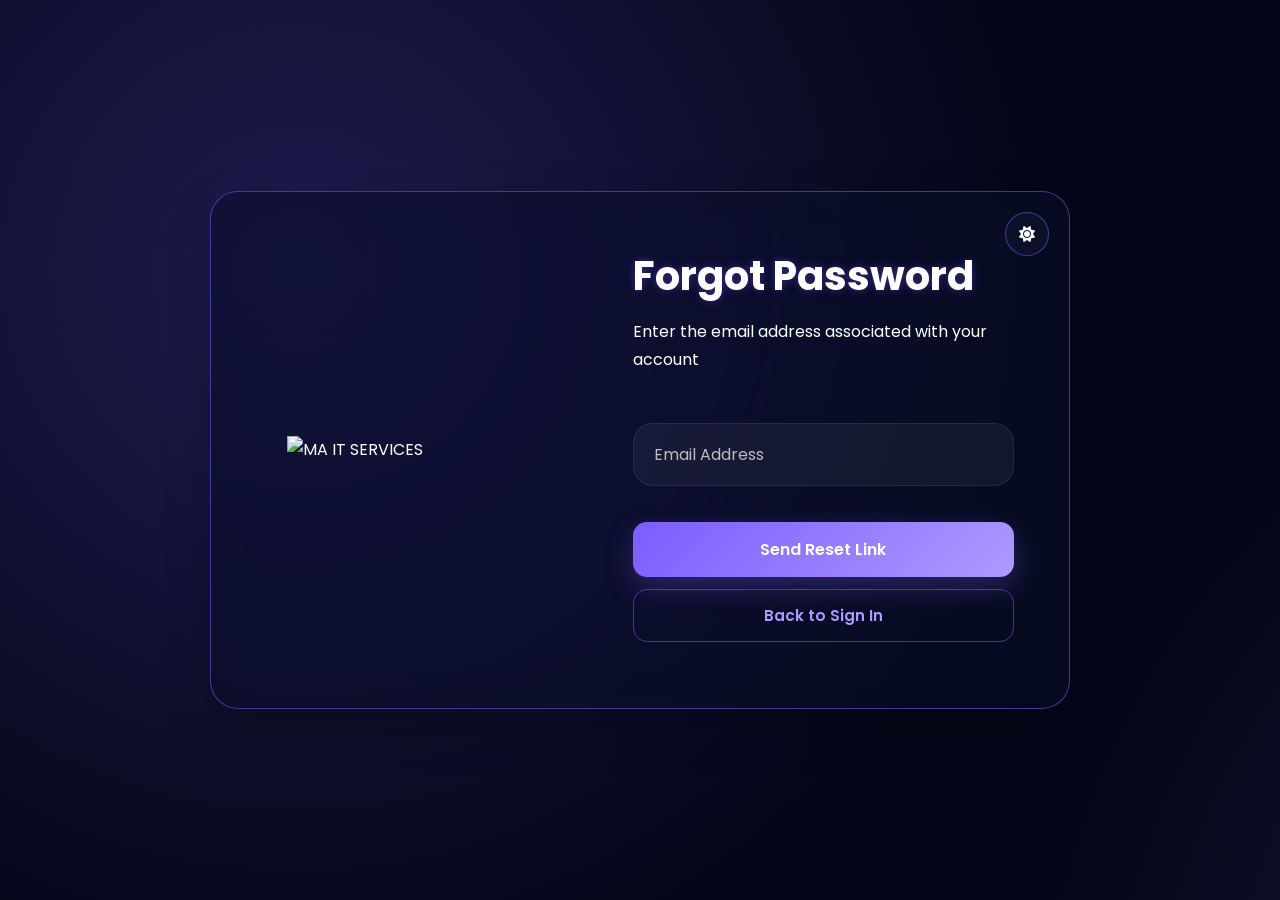
==== commit d34ca744: "Improve mobile settings, visual effects and password reset" ====
--- a/forgot-password.html
+++ b/forgot-password.html
@@ -76,7 +76,7 @@
     </div>
 
 
-    <script src="https://cdn.jsdelivr.net/npm/@supabase/supabase-js@2"></script>
+    <script src="https://cdn.jsdelivr.net/npm/@supabase/supabase-js@2.112.3"></script>
     <script src="effects.js"></script>
     <script src="language.js"></script>
 
@@ -225,12 +225,14 @@
                     "Sending password reset link...";
 
 
+                const resetPasswordUrl =
+    "https://mastudioinc.github.io/maitservices.in/reset-password.html";
+
                 const { error } =
                     await forgotSupabase.auth.resetPasswordForEmail(
                         email,
                         {
-                            redirectTo:
-                                "http://127.0.0.1:5500/reset-password.html"
+                            redirectTo: resetPasswordUrl
                         }
                     );
 
--- a/style.css
+++ b/style.css
@@ -4180,4 +4180,542 @@
         flex-direction: column;
         gap: 5px;
     }
-}
+}/* =========================================
+   MOBILE SETTINGS - OPTIONS FIRST
+========================================= */
+
+.mobile-settings-back {
+    display: none;
+}
+
+@media (max-width: 820px) {
+
+    /* Initially only settings categories show */
+    .settings-content:not(.mobile-section-open) {
+        display: none !important;
+    }
+
+    .settings-sidebar {
+        width: 100% !important;
+        max-width: none !important;
+    }
+
+    /* After option click, hide categories */
+    .settings-sidebar.mobile-section-open {
+        display: none !important;
+    }
+
+    .settings-content.mobile-section-open {
+        display: block !important;
+        width: 100% !important;
+    }
+
+    .mobile-settings-back {
+        display: inline-flex;
+        align-items: center;
+        gap: 9px;
+
+        margin-bottom: 20px;
+        padding: 10px 15px;
+
+        border: 1px solid var(--settings-accent-border);
+        border-radius: 12px;
+
+        background: var(--settings-accent-soft);
+        color: inherit;
+
+        font: inherit;
+        font-weight: 600;
+        cursor: pointer;
+    }
+
+    .mobile-settings-back i {
+        color: var(--settings-accent);
+    }
+}/* =========================================
+   MOBILE SETTINGS - VERTICAL OPTION LIST
+========================================= */
+
+@media (max-width: 820px) {
+
+    .settings-sidebar {
+        width: 100% !important;
+        max-width: none !important;
+        padding: 14px !important;
+    }
+
+    .settings-nav {
+        display: flex !important;
+        flex-direction: column !important;
+        gap: 10px !important;
+        width: 100% !important;
+        overflow: visible !important;
+    }
+
+    .settings-nav-item {
+        width: 100% !important;
+
+        display: flex !important;
+        align-items: center !important;
+        justify-content: flex-start !important;
+
+        gap: 12px !important;
+
+        padding: 14px 16px !important;
+
+        border-radius: 14px !important;
+
+        white-space: normal !important;
+        text-align: left !important;
+    }
+
+    .settings-nav-item i {
+        width: 20px !important;
+        min-width: 20px !important;
+        text-align: center !important;
+    }
+}/* =========================================
+   MOBILE SETTINGS - SHOW ALL OPTIONS VERTICAL
+========================================= */
+
+@media (max-width: 820px) {
+
+    .settings-sidebar {
+        display: block !important;
+        width: 100% !important;
+        max-width: none !important;
+        height: auto !important;
+        min-height: 0 !important;
+        max-height: none !important;
+        overflow: visible !important;
+        padding: 14px !important;
+    }
+
+    .settings-nav {
+        display: flex !important;
+        flex-direction: column !important;
+
+        width: 100% !important;
+        height: auto !important;
+        min-height: 0 !important;
+        max-height: none !important;
+
+        gap: 10px !important;
+
+        overflow: visible !important;
+        overflow-x: visible !important;
+        overflow-y: visible !important;
+
+        white-space: normal !important;
+    }
+
+    .settings-nav-item {
+        display: flex !important;
+        align-items: center !important;
+        justify-content: flex-start !important;
+
+        width: 100% !important;
+        min-width: 0 !important;
+        max-width: none !important;
+
+        height: auto !important;
+        min-height: 58px !important;
+
+        padding: 14px 16px !important;
+        margin: 0 !important;
+
+        flex: none !important;
+
+        white-space: normal !important;
+        overflow: visible !important;
+    }
+
+    .settings-nav-item i {
+        width: 22px !important;
+        min-width: 22px !important;
+        margin-right: 8px !important;
+        text-align: center !important;
+    }
+
+}/* =========================================
+   MOBILE SETTINGS - TOGGLE SIZE FIX
+========================================= */
+
+@media (max-width: 820px) {
+
+    .settings-switch {
+        width: 46px !important;
+        height: 26px !important;
+        min-width: 46px !important;
+        flex: 0 0 46px !important;
+    }
+
+    .settings-switch-slider {
+        border-radius: 999px !important;
+    }
+
+    .settings-switch-slider::before {
+        width: 20px !important;
+        height: 20px !important;
+
+        left: 3px !important;
+        bottom: 3px !important;
+    }
+
+    .settings-switch input:checked + .settings-switch-slider::before {
+        transform: translateX(20px) !important;
+    }
+
+    .settings-option-row {
+        align-items: center !important;
+    }
+}/* =========================================
+   MOBILE SETTINGS - PROPER SMALL TOGGLE
+========================================= */
+
+@media (max-width: 820px) {
+
+    .settings-page .settings-switch {
+        position: relative !important;
+
+        width: 44px !important;
+        min-width: 44px !important;
+        max-width: 44px !important;
+
+        height: 24px !important;
+        min-height: 24px !important;
+        max-height: 24px !important;
+
+        padding: 0 !important;
+        margin: 0 !important;
+
+        display: inline-block !important;
+        flex: 0 0 44px !important;
+
+        border: none !important;
+        border-radius: 999px !important;
+
+        overflow: hidden !important;
+        transform: none !important;
+    }
+
+    .settings-page .settings-switch input {
+        position: absolute !important;
+        opacity: 0 !important;
+        width: 0 !important;
+        height: 0 !important;
+        margin: 0 !important;
+    }
+
+    .settings-page .settings-switch .settings-switch-slider {
+        position: absolute !important;
+
+        inset: 0 !important;
+
+        width: 44px !important;
+        height: 24px !important;
+
+        padding: 0 !important;
+        margin: 0 !important;
+
+        border-radius: 999px !important;
+        transform: none !important;
+    }
+
+    .settings-page .settings-switch .settings-switch-slider::before {
+        content: "" !important;
+
+        position: absolute !important;
+
+        width: 18px !important;
+        height: 18px !important;
+
+        left: 3px !important;
+        top: 3px !important;
+        bottom: auto !important;
+
+        border-radius: 50% !important;
+
+        transform: translateX(0) !important;
+    }
+
+    .settings-page
+    .settings-switch
+    input:checked
+    + .settings-switch-slider::before {
+        transform: translateX(20px) !important;
+    }
+
+    .settings-page .settings-option-row {
+        align-items: center !important;
+    }
+}/* =========================================
+   MOBILE VISUAL EFFECTS - INTENSITY FIX
+========================================= */
+
+@media (max-width: 820px) {
+
+    /* Visual Effects option row */
+    .settings-page .settings-option-row {
+        flex-direction: column !important;
+        align-items: stretch !important;
+        gap: 14px !important;
+    }
+
+    /* Left text area full width */
+    .settings-page .settings-option-info {
+        width: 100% !important;
+        max-width: 100% !important;
+    }
+
+    /* Dropdown full width */
+    .settings-page .settings-select {
+        width: 100% !important;
+        max-width: 100% !important;
+        min-width: 0 !important;
+
+        height: 46px !important;
+
+        padding: 0 14px !important;
+
+        border-radius: 12px !important;
+
+        font-size: 14px !important;
+        font-weight: 600 !important;
+
+        box-sizing: border-box !important;
+
+        margin: 0 !important;
+    }
+}/* =========================================
+   VISUAL EFFECTS - EFFECT INTENSITY
+   FINAL MOBILE FIX
+========================================= */
+
+@media (max-width: 820px) {
+
+    /* Only the row containing Effect Intensity */
+    .settings-option-row:has(#effectIntensitySetting) {
+        display: flex !important;
+        flex-direction: column !important;
+        align-items: stretch !important;
+
+        width: 100% !important;
+        max-width: 100% !important;
+
+        gap: 14px !important;
+        box-sizing: border-box !important;
+    }
+
+    .settings-option-row:has(#effectIntensitySetting)
+    .settings-option-info {
+        display: block !important;
+
+        width: 100% !important;
+        max-width: 100% !important;
+
+        flex: none !important;
+
+        margin: 0 !important;
+        padding: 0 !important;
+    }
+
+    .settings-option-row:has(#effectIntensitySetting)
+    .settings-option-info h3,
+    .settings-option-row:has(#effectIntensitySetting)
+    .settings-option-info p {
+        width: 100% !important;
+        max-width: 100% !important;
+    }
+
+    #effectIntensitySetting {
+        position: static !important;
+
+        display: block !important;
+
+        width: 100% !important;
+        min-width: 0 !important;
+        max-width: 100% !important;
+
+        height: 46px !important;
+
+        margin: 0 !important;
+        padding: 0 14px !important;
+
+        align-self: stretch !important;
+        flex: none !important;
+
+        box-sizing: border-box !important;
+        transform: none !important;
+
+        border-radius: 12px !important;
+    }
+}/* =========================================
+   VISUAL EFFECTS INTENSITY - MOBILE FINAL FIX
+========================================= */
+
+@media (max-width: 820px) {
+
+    /* Entire Effect Intensity card */
+    .settings-option-row:has(#visualEffectsIntensitySetting) {
+        display: flex !important;
+        flex-direction: column !important;
+        align-items: stretch !important;
+
+        width: 100% !important;
+        max-width: 100% !important;
+
+        gap: 14px !important;
+        box-sizing: border-box !important;
+    }
+
+    /* Text area */
+    .settings-option-row:has(#visualEffectsIntensitySetting)
+    .settings-option-info {
+        width: 100% !important;
+        max-width: 100% !important;
+
+        flex: none !important;
+        margin: 0 !important;
+        padding: 0 !important;
+    }
+
+    /* Dropdown wrapper */
+    .settings-option-row:has(#visualEffectsIntensitySetting)
+    .settings-select-wrap {
+        position: relative !important;
+
+        width: 100% !important;
+        min-width: 0 !important;
+        max-width: 100% !important;
+
+        flex: none !important;
+        margin: 0 !important;
+
+        box-sizing: border-box !important;
+    }
+
+    /* Actual Balanced dropdown */
+    #visualEffectsIntensitySetting {
+        display: block !important;
+
+        width: 100% !important;
+        min-width: 0 !important;
+        max-width: 100% !important;
+
+        height: 46px !important;
+
+        padding: 0 42px 0 14px !important;
+        margin: 0 !important;
+
+        box-sizing: border-box !important;
+
+        position: static !important;
+        transform: none !important;
+
+        border-radius: 12px !important;
+    }
+
+    /* Dropdown arrow */
+    .settings-select-wrap:has(#visualEffectsIntensitySetting) > i {
+        position: absolute !important;
+        right: 15px !important;
+        top: 50% !important;
+
+        transform: translateY(-50%) !important;
+
+        pointer-events: none !important;
+    }
+}/* =========================================
+   VISUAL EFFECTS INTENSITY - TRUE MOBILE FIX
+========================================= */
+
+@media (max-width: 820px) {
+
+    /* Parent containing text + dropdown */
+    div:has(> .settings-select-wrap > #visualEffectsIntensitySetting) {
+        display: flex !important;
+        flex-direction: column !important;
+        align-items: stretch !important;
+
+        grid-template-columns: 1fr !important;
+
+        width: 100% !important;
+        max-width: 100% !important;
+
+        gap: 14px !important;
+        box-sizing: border-box !important;
+    }
+
+    /* Dropdown wrapper */
+    .settings-select-wrap:has(#visualEffectsIntensitySetting) {
+        display: block !important;
+        position: relative !important;
+
+        width: 100% !important;
+        min-width: 0 !important;
+        max-width: 100% !important;
+
+        margin: 0 !important;
+        flex: none !important;
+        box-sizing: border-box !important;
+    }
+
+    /* Actual dropdown */
+    #visualEffectsIntensitySetting {
+        display: block !important;
+
+        width: 100% !important;
+        min-width: 0 !important;
+        max-width: 100% !important;
+
+        height: 46px !important;
+
+        margin: 0 !important;
+        padding: 0 42px 0 14px !important;
+
+        position: relative !important;
+        left: auto !important;
+        right: auto !important;
+
+        transform: none !important;
+
+        box-sizing: border-box !important;
+    }
+
+    /* Chevron */
+    .settings-select-wrap:has(#visualEffectsIntensitySetting) > i {
+        position: absolute !important;
+        right: 14px !important;
+        top: 50% !important;
+
+        transform: translateY(-50%) !important;
+        pointer-events: none !important;
+    }
+}/* =========================================
+   LOGIN LOGO - REMOVE VISUAL EFFECT BORDER
+========================================= */
+
+#auth-screen .auth-box > img {
+    background: transparent !important;
+    border: none !important;
+    outline: none !important;
+
+    box-shadow: none !important;
+    text-shadow: none !important;
+
+    filter: none !important;
+    backdrop-filter: none !important;
+
+    transform: none !important;
+}
+
+/* Prevent effect overlays around login logo */
+#auth-screen .auth-box > img:hover,
+#auth-screen .auth-box > img:focus {
+    background: transparent !important;
+    border: none !important;
+    outline: none !important;
+    box-shadow: none !important;
+    filter: none !important;
+}
